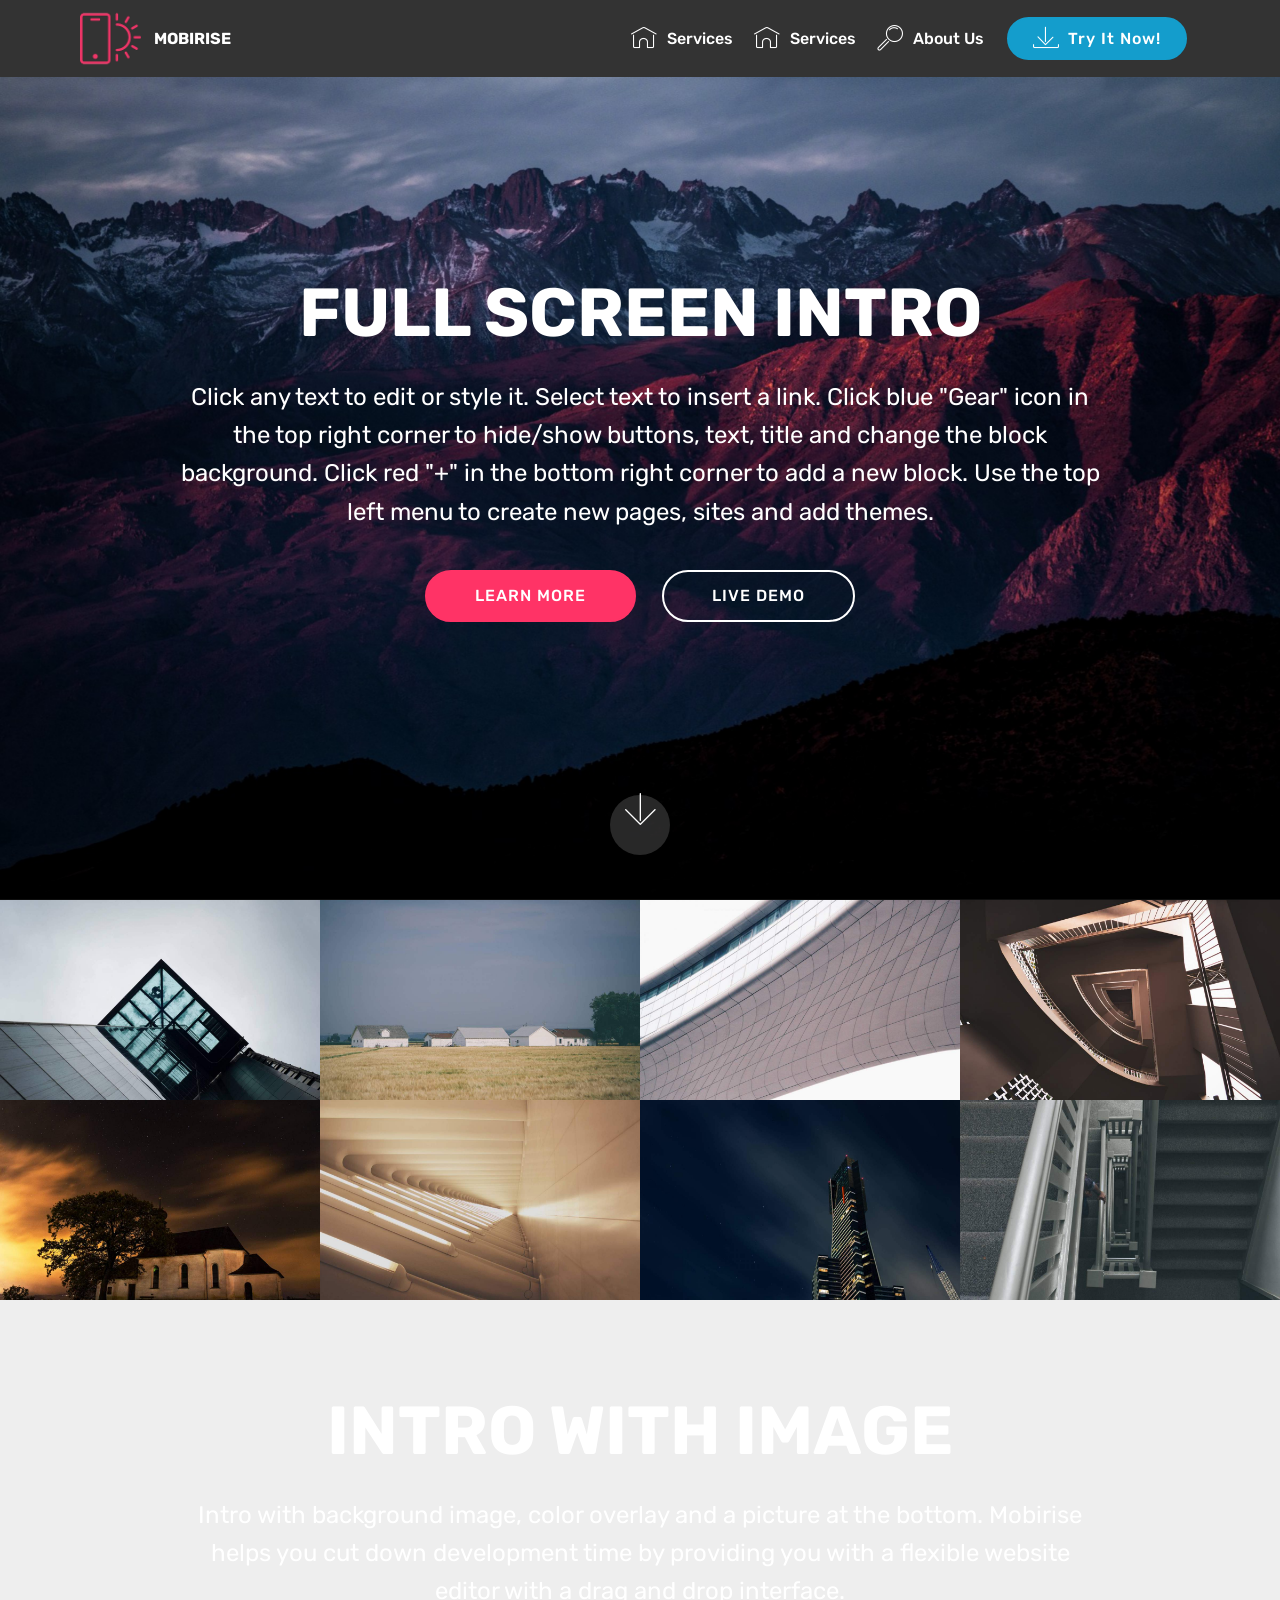
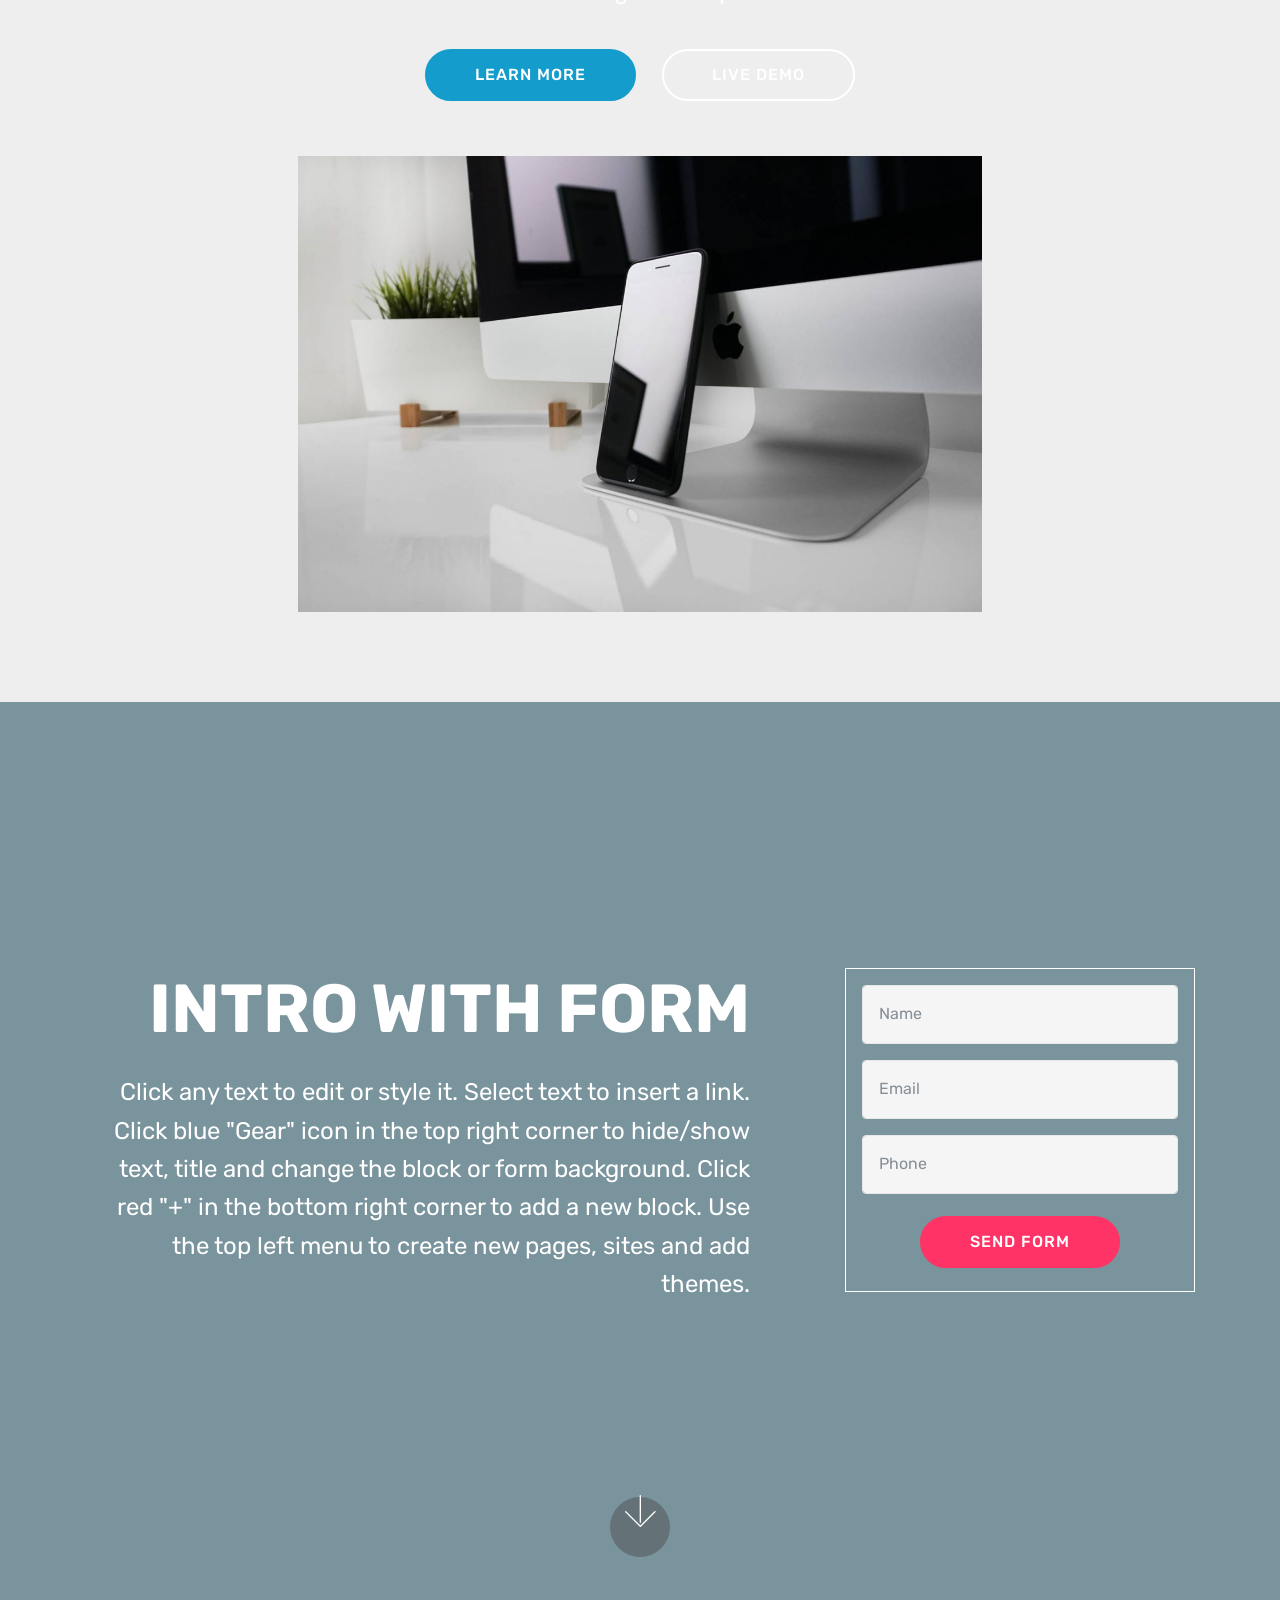
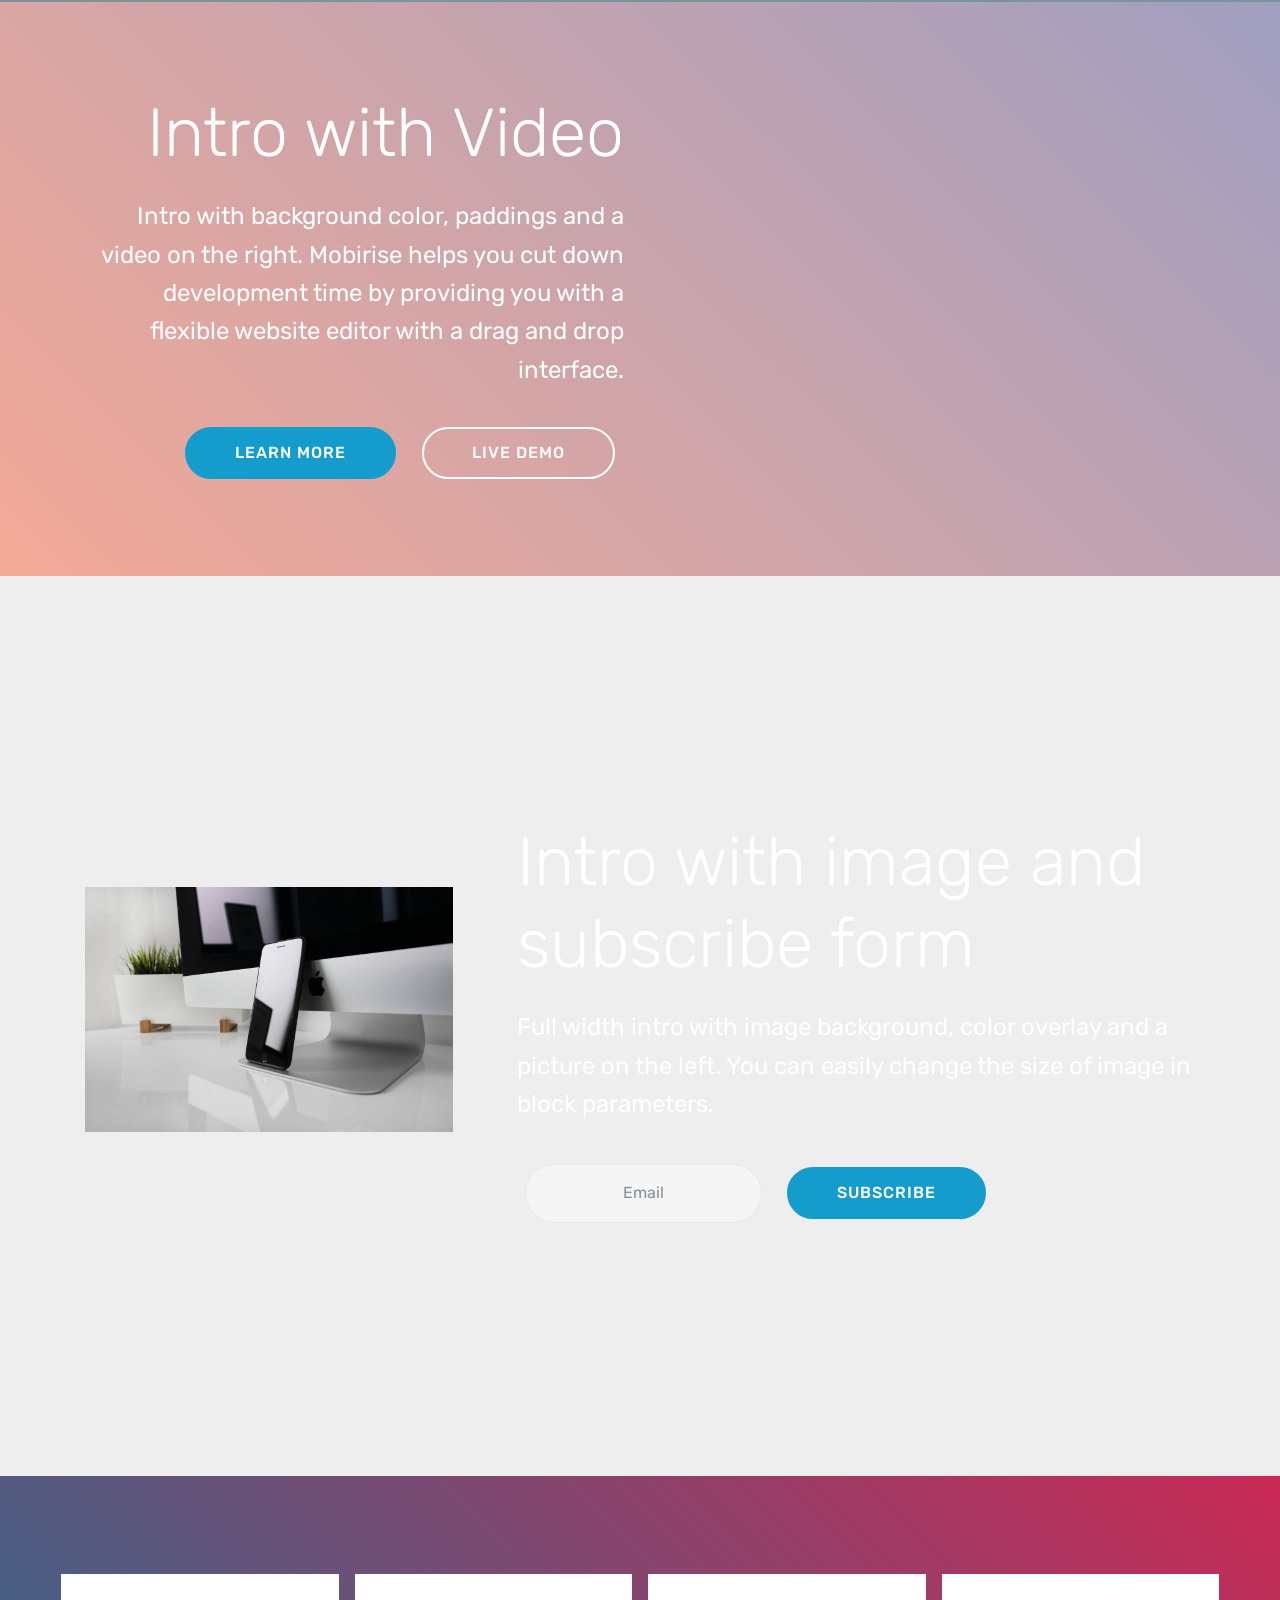
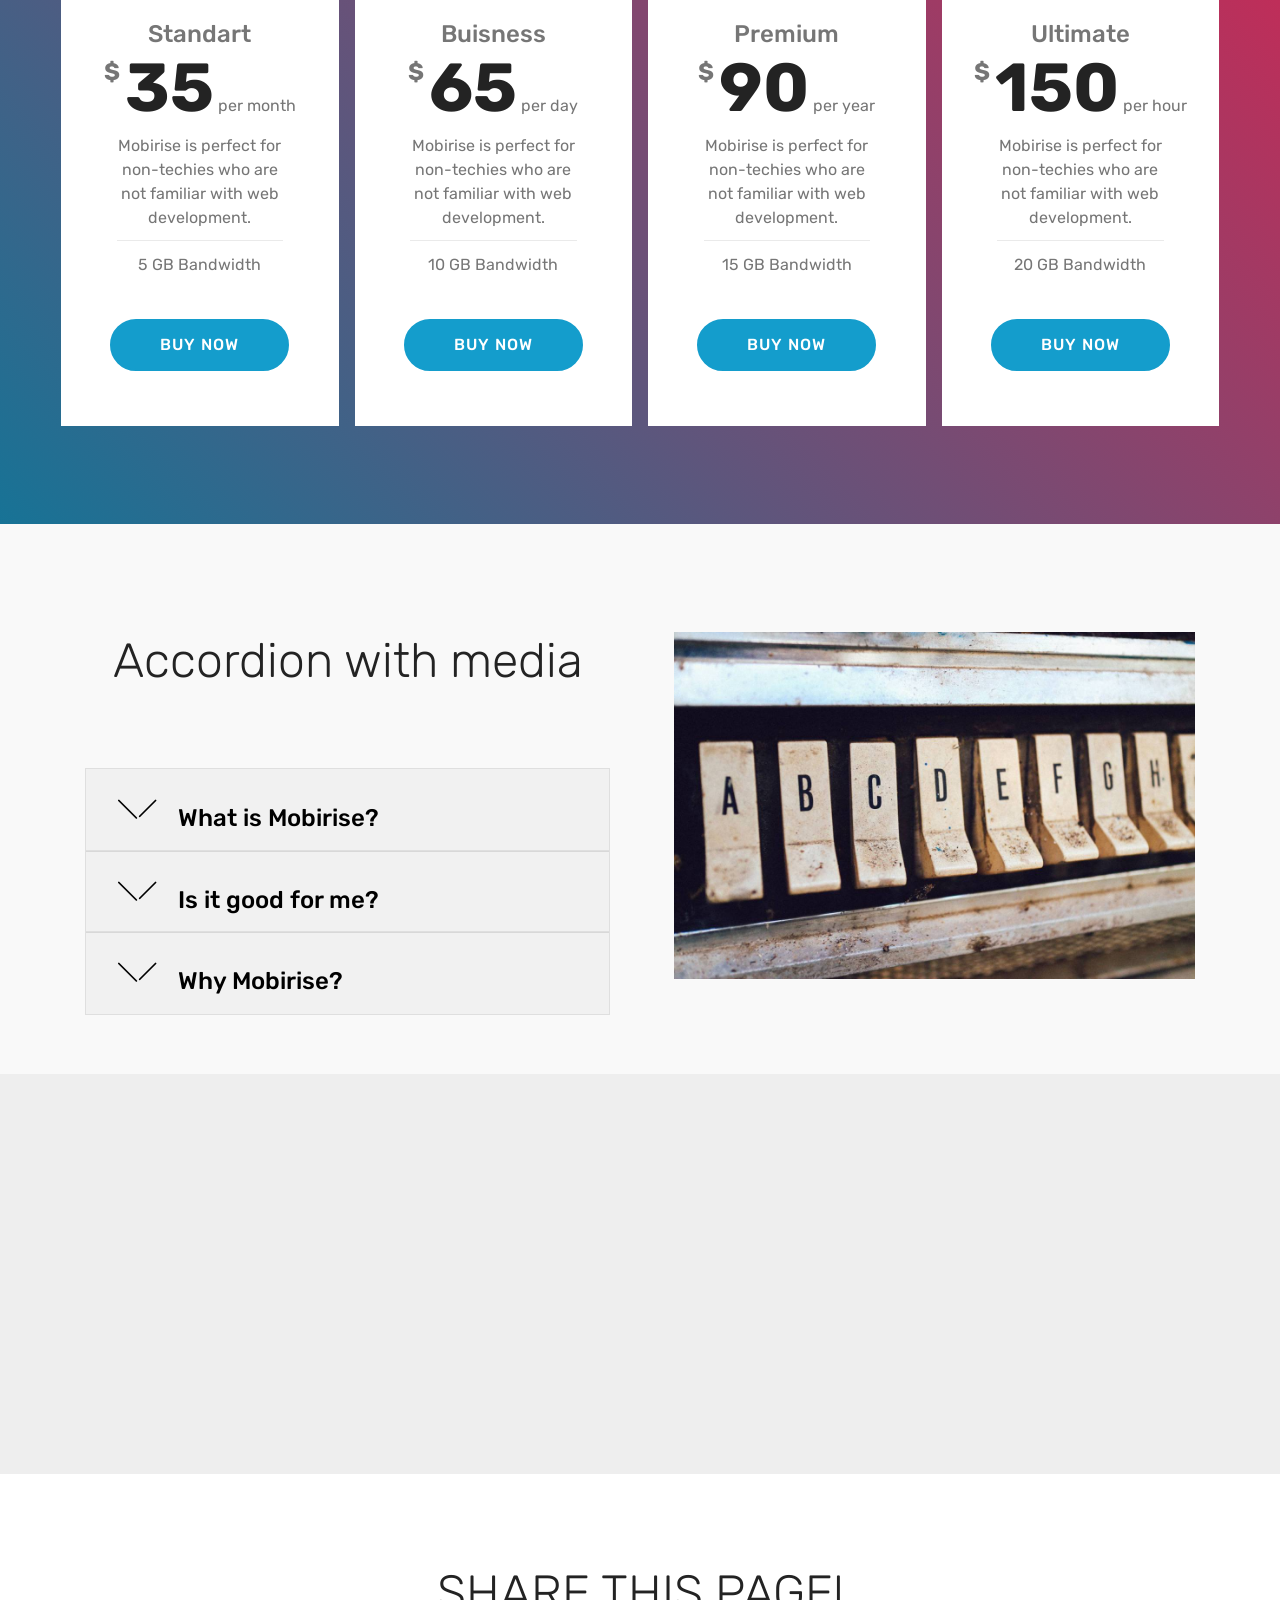
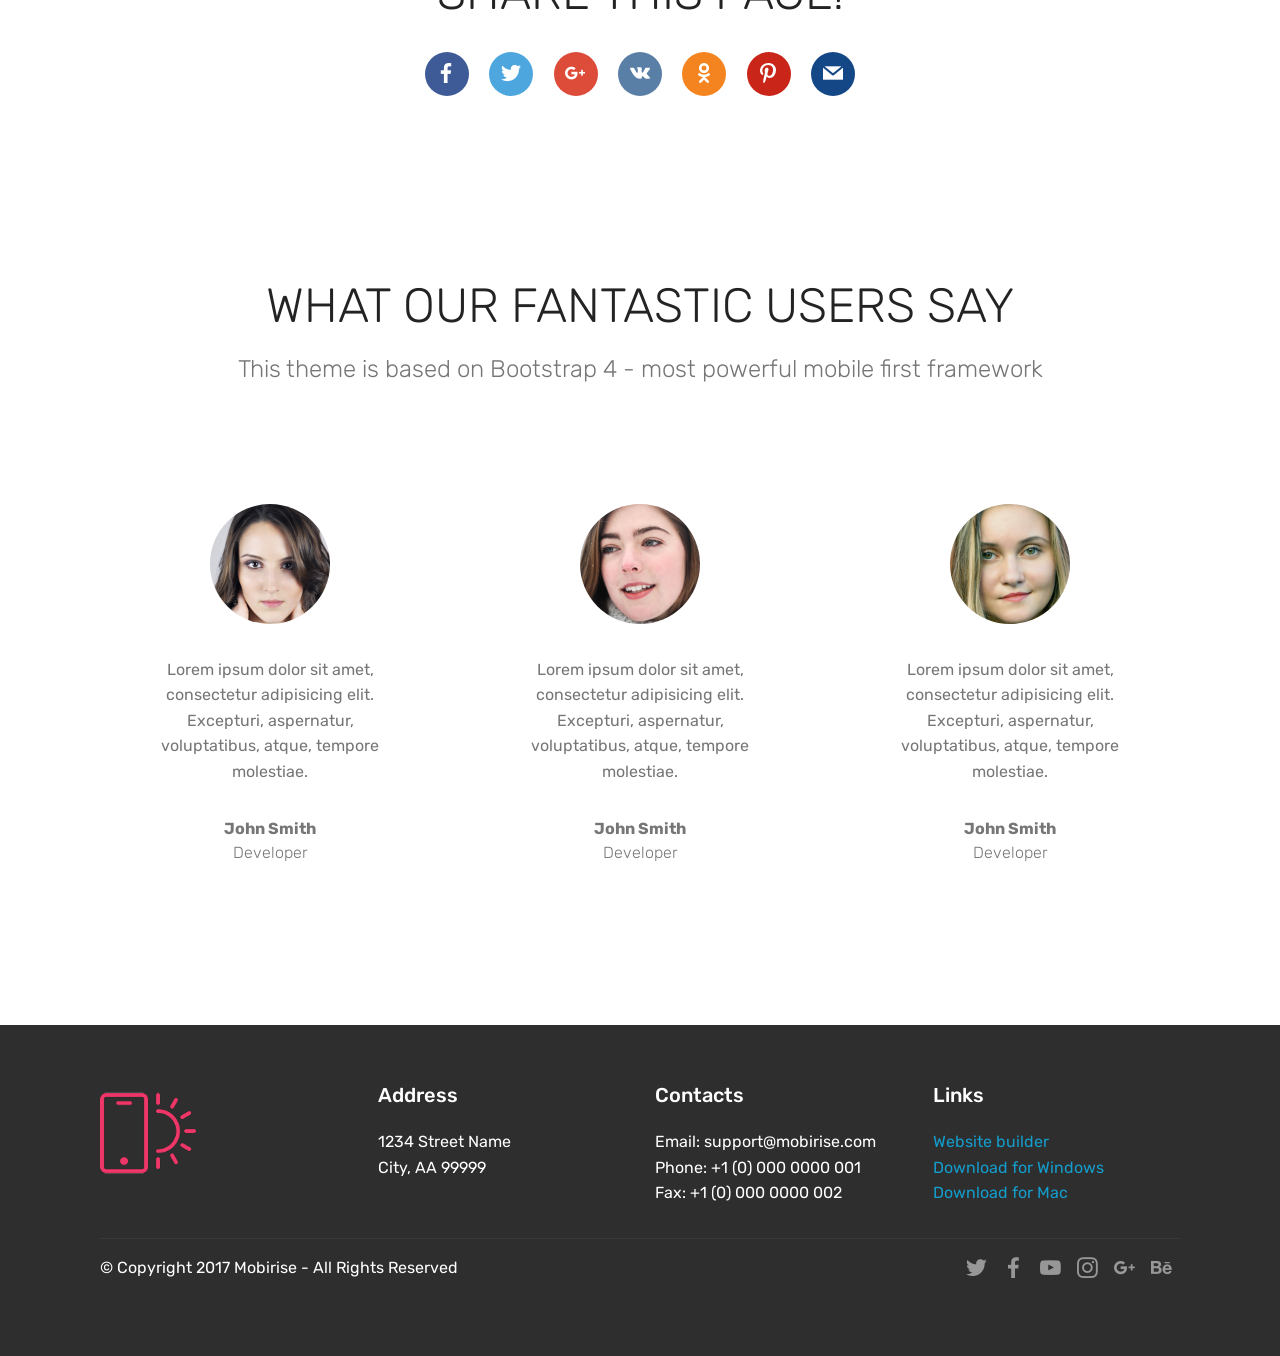
==== index.html @ fe807358 "first commit" ====
<!DOCTYPE html>
<html>
<head>
  <!-- Site made with Mobirise Website Builder v4.4.0, https://mobirise.com -->
  <meta charset="UTF-8">
  <meta http-equiv="X-UA-Compatible" content="IE=edge">
  <meta name="generator" content="Mobirise v4.4.0, mobirise.com">
  <meta name="viewport" content="width=device-width, initial-scale=1">
  <link rel="shortcut icon" href="assets/images/logo2.png" type="image/x-icon">
  <meta name="description" content="">
  <title>Home</title>
  <link rel="stylesheet" href="assets/web/assets/mobirise-icons/mobirise-icons.css">
  <link rel="stylesheet" href="assets/tether/tether.min.css">
  <link rel="stylesheet" href="assets/bootstrap/css/bootstrap.min.css">
  <link rel="stylesheet" href="assets/bootstrap/css/bootstrap-grid.min.css">
  <link rel="stylesheet" href="assets/bootstrap/css/bootstrap-reboot.min.css">
  <link rel="stylesheet" href="assets/dropdown/css/style.css">
  <link rel="stylesheet" href="assets/socicon/css/styles.css">
  <link rel="stylesheet" href="assets/theme/css/style.css">
  <link rel="stylesheet" href="assets/mobirise-gallery/style.css">
  <link rel="stylesheet" href="assets/mobirise/css/mbr-additional.css" type="text/css">
  
  
  
</head>
<body>
<section class="menu cid-qzJz0DBmTH" once="menu" id="menu1-e" data-rv-view="410">

    

    <nav class="navbar navbar-expand beta-menu navbar-dropdown align-items-center navbar-fixed-top navbar-toggleable-sm">
        <button class="navbar-toggler navbar-toggler-right" type="button" data-toggle="collapse" data-target="#navbarSupportedContent" aria-controls="navbarSupportedContent" aria-expanded="false" aria-label="Toggle navigation">
            <div class="hamburger">
                <span></span>
                <span></span>
                <span></span>
                <span></span>
            </div>
        </button>
        <div class="menu-logo">
            <div class="navbar-brand">
                <span class="navbar-logo">
                    <a href="https://mobirise.com">
                         <img src="assets/images/logo2.png" alt="Onestar" title="Onestar" media-simple="true" style="height: 3.8rem;">
                    </a>
                </span>
                <span class="navbar-caption-wrap">
                    <a class="navbar-caption text-white display-4" href="https://mobirise.com">
                        MOBIRISE
                    </a>
                </span>
            </div>
        </div>
        <div class="collapse navbar-collapse" id="navbarSupportedContent">
            <ul class="navbar-nav nav-dropdown" data-app-modern-menu="true"><li class="nav-item">
                    <a class="nav-link link text-white display-4" href="https://mobirise.com">
                        <span class="mbri-home mbr-iconfont mbr-iconfont-btn"></span>
                        Services
                    </a>
                </li><li class="nav-item"><a class="nav-link link text-white display-4" href="https://mobirise.com">
                        <span class="mbri-home mbr-iconfont mbr-iconfont-btn"></span>
                        Services
                    </a></li>
                <li class="nav-item">
                    <a class="nav-link link text-white display-4" href="https://mobirise.com">
                        <span class="mbri-search mbr-iconfont mbr-iconfont-btn"></span>
                        About Us
                    </a>
                </li></ul>
            <div class="navbar-buttons mbr-section-btn">
                <a class="btn btn-sm btn-primary display-4" href="https://mobirise.com">
                    <span class="mbri-save mbr-iconfont mbr-iconfont-btn "></span>
                    Try It Now!
                </a>
            </div>
        </div>
    </nav>
</section>

<section class="engine"><a href="https://mobirise.co/f">free bootstrap builder</a></section><section class="cid-qzJz0EacmC mbr-fullscreen mbr-parallax-background" id="header2-f" data-rv-view="412">

    

    

    <div class="container align-center">
        <div class="row justify-content-md-center">
            <div class="mbr-white col-md-10">
                <h1 class="mbr-section-title mbr-bold pb-3 mbr-fonts-style display-1">
                    FULL SCREEN INTRO
                </h1>
                
                <p class="mbr-text pb-3 mbr-fonts-style display-5">
                    Click any text to edit or style it. Select text to insert a link. Click blue "Gear" icon in the top right corner to hide/show buttons, text, title and change the block background. Click red "+" in the bottom right corner to add a new block. Use the top left menu to create new pages, sites and add themes.
                </p>
                <div class="mbr-section-btn"><a class="btn btn-md btn-secondary display-4" href="https://mobirise.com">LEARN MORE</a>
                    <a class="btn btn-md btn-white-outline display-4" href="https://mobirise.com">LIVE DEMO</a></div>
            </div>
        </div>
    </div>
    <div class="mbr-arrow hidden-sm-down" aria-hidden="true">
        <a href="#next">
            <i class="mbri-down mbr-iconfont"></i>
        </a>
    </div>
</section>

<section class="mbr-gallery mbr-slider-carousel cid-qzJErFAR3R" id="gallery3-r" data-rv-view="415">

    

    <div>
        <div><!-- Filter --><!-- Gallery --><div class="mbr-gallery-row"><div class="mbr-gallery-layout-default"><div><div><div class="mbr-gallery-item mbr-gallery-item--pNaN" data-video-url="false" data-tags="Awesome"><div href="#lb-gallery3-r" data-slide-to="0" data-toggle="modal"><img src="assets/images/gallery00.jpg" alt=""><span class="icon-focus"></span></div></div><div class="mbr-gallery-item mbr-gallery-item--pNaN" data-video-url="false" data-tags="Responsive"><div href="#lb-gallery3-r" data-slide-to="1" data-toggle="modal"><img src="assets/images/gallery01.jpg" alt=""><span class="icon-focus"></span></div></div><div class="mbr-gallery-item mbr-gallery-item--pNaN" data-video-url="false" data-tags="Creative"><div href="#lb-gallery3-r" data-slide-to="2" data-toggle="modal"><img src="assets/images/gallery02.jpg" alt=""><span class="icon-focus"></span></div></div><div class="mbr-gallery-item mbr-gallery-item--pNaN" data-video-url="false" data-tags="Animated"><div href="#lb-gallery3-r" data-slide-to="3" data-toggle="modal"><img src="assets/images/gallery03.jpg" alt=""><span class="icon-focus"></span></div></div><div class="mbr-gallery-item mbr-gallery-item--pNaN" data-video-url="false" data-tags="Awesome"><div href="#lb-gallery3-r" data-slide-to="4" data-toggle="modal"><img src="assets/images/gallery04.jpg" alt=""><span class="icon-focus"></span></div></div><div class="mbr-gallery-item mbr-gallery-item--pNaN" data-video-url="false" data-tags="Awesome"><div href="#lb-gallery3-r" data-slide-to="5" data-toggle="modal"><img src="assets/images/gallery05.jpg" alt=""><span class="icon-focus"></span></div></div><div class="mbr-gallery-item mbr-gallery-item--pNaN" data-video-url="false" data-tags="Responsive"><div href="#lb-gallery3-r" data-slide-to="6" data-toggle="modal"><img src="assets/images/gallery06.jpg" alt=""><span class="icon-focus"></span></div></div><div class="mbr-gallery-item mbr-gallery-item--pNaN" data-video-url="false" data-tags="Animated"><div href="#lb-gallery3-r" data-slide-to="7" data-toggle="modal"><img src="assets/images/gallery07.jpg" alt=""><span class="icon-focus"></span></div></div></div></div><div class="clearfix"></div></div></div><!-- Lightbox --><div data-app-prevent-settings="" class="mbr-slider modal fade carousel slide" tabindex="-1" data-keyboard="true" data-interval="false" id="lb-gallery3-r"><div class="modal-dialog"><div class="modal-content"><div class="modal-body"><div class="carousel-inner"><div class="carousel-item active"><img src="assets/images/gallery00.jpg" alt=""></div><div class="carousel-item"><img src="assets/images/gallery01.jpg" alt=""></div><div class="carousel-item"><img src="assets/images/gallery02.jpg" alt=""></div><div class="carousel-item"><img src="assets/images/gallery03.jpg" alt=""></div><div class="carousel-item"><img src="assets/images/gallery04.jpg" alt=""></div><div class="carousel-item"><img src="assets/images/gallery05.jpg" alt=""></div><div class="carousel-item"><img src="assets/images/gallery06.jpg" alt=""></div><div class="carousel-item"><img src="assets/images/gallery07.jpg" alt=""></div></div><a class="carousel-control carousel-control-prev" role="button" data-slide="prev" href="#lb-gallery3-r"><span class="mbri-left mbr-iconfont" aria-hidden="true"></span><span class="sr-only">Previous</span></a><a class="carousel-control carousel-control-next" role="button" data-slide="next" href="#lb-gallery3-r"><span class="mbri-right mbr-iconfont" aria-hidden="true"></span><span class="sr-only">Next</span></a><a class="close" href="#" role="button" data-dismiss="modal"><span class="sr-only">Close</span></a></div></div></div></div></div>
    </div>

</section>

<section class="header4 cid-qzJzeODWmo mbr-parallax-background" id="header4-i" data-rv-view="450">

    

    

    <div class="container">
        <div class="row justify-content-md-center">
            <div class="media-content col-md-10">
                <h1 class="mbr-section-title align-center mbr-white pb-3 mbr-bold mbr-fonts-style display-1">
                    INTRO WITH IMAGE
                </h1>
                
                <div class="mbr-text align-center mbr-white pb-3">
                    <p class="mbr-text mbr-fonts-style display-5">
                        Intro with background image, color overlay and a picture at the bottom. Mobirise helps you cut down development time by providing you with a flexible website editor with a drag and drop interface.
                    </p>
                </div>
                <div class="mbr-section-btn align-center">
                    <a class="btn btn-md btn-primary display-4" href="https://mobirise.com">LEARN MORE</a>
                    <a class="btn btn-md btn-white-outline display-4" href="https://mobirise.com">LIVE DEMO</a>
                </div>
            </div>
            <div class="mbr-figure pt-5">
                <img src="assets/images/01.jpg" alt="Mobirise" media-simple="true" style="width: 60%;">
            </div>
        </div>
    </div>
</section>

<section class="cid-qzJzgUI73W mbr-fullscreen mbr-parallax-background" id="header15-l" data-rv-view="453">

    

    <div class="mbr-overlay" style="opacity: 0.5; background-color: rgb(7, 59, 76);"></div>

    <div class="container align-right">
<div class="row">
    <div class="mbr-white col-lg-8 col-md-7 content-container">
        <h1 class="mbr-section-title mbr-bold pb-3 mbr-fonts-style display-1">
            INTRO WITH FORM
        </h1>
        <p class="mbr-text pb-3 mbr-fonts-style display-5">
            Click any text to edit or style it. Select text to insert a link. Click blue "Gear" icon in the top right corner to hide/show  text, title and change the block or form background. Click red "+" in the bottom right corner to add a new block. Use the top left menu to create new pages, sites and add themes.
        </p>
    </div>
    <div class="col-lg-4 col-md-5">
    <div class="form-container">
        <div class="media-container-column" data-form-type="formoid">
            
            <form class="mbr-form" action="https://mobirise.com/" method="post">
                <div data-for="name">
                    <div class="form-group">
                        <input type="text" class="form-control px-3" name="name" data-form-field="Name" placeholder="Name" required="" id="name-header15-l">
                    </div>
                </div>
                <div data-for="email">
                    <div class="form-group">
                        <input type="email" class="form-control px-3" name="email" data-form-field="Email" placeholder="Email" required="" id="email-header15-l">
                    </div>
                </div>
                <div data-for="phone">
                    <div class="form-group">
                        <input type="tel" class="form-control px-3" name="phone" data-form-field="Phone" placeholder="Phone" id="phone-header15-l">
                    </div>
                </div>
                
                <span class="input-group-btn">
                    <button href="" type="submit" class="btn btn-secondary btn-form display-4">SEND FORM</button>
                </span>
            </form>
        </div>
    </div>
    </div>
</div>
    </div>
    <div class="mbr-arrow hidden-sm-down" aria-hidden="true">
        <a href="#next">
            <i class="mbri-down mbr-iconfont"></i>
        </a>
    </div>
</section>

<section class="header7 cid-qzJzhrO173" id="header7-m" data-rv-view="456">

    

    

    <div class="container">
        <div class="media-container-row">

            <div class="media-content align-right">
                <h1 class="mbr-section-title mbr-white pb-3 mbr-fonts-style display-1">
                    Intro with Video
                </h1>
                <div class="mbr-section-text mbr-white pb-3">
                    <p class="mbr-text mbr-fonts-style display-5">
                        Intro with background color, paddings and a video on the right. Mobirise helps you cut down development time by providing you with a flexible website editor with a drag and drop interface.
                    </p>
                </div>
                <div class="mbr-section-btn">
                        <a class="btn btn-md btn-primary display-4" href="https://mobirise.com">LEARN MORE</a>
                        <a class="btn btn-md btn-white-outline display-4" href="https://mobirise.com">LIVE DEMO</a>
                </div>
            </div>

            <div class="mbr-figure" style="width: 100%;"><iframe class="mbr-embedded-video" src="https://www.youtube.com/embed/uNCr7NdOJgw?rel=0&amp;amp;showinfo=0&amp;autoplay=0&amp;loop=0" width="1280" height="720" frameborder="0" allowfullscreen></iframe></div>

        </div>
    </div>
</section>

<section class="header14 cid-qzJzhUIvPx mbr-fullscreen mbr-parallax-background" id="header14-n" data-rv-view="459">

    

    

    <div class="container">
        <div class="media-container-row">

            <div class="mbr-figure" style="width: 60%;">
                <img src="assets/images/01.jpg" alt="Mobirise" media-simple="true">
            </div>

            <div class="media-content">
                <h1 class="mbr-section-title pb-3 align-left mbr-white mbr-fonts-style display-1">
                    Intro with image and subscribe form
                </h1>
                
                <div class="mbr-section-text  pb-3 ">
                    <p class="mbr-text align-left mbr-white mbr-fonts-style display-5">
                        Full width intro with image background, color overlay and a picture on the left. You can easily change the size of image in block parameters.
                    </p>
                </div>

                <div class="media-container-column" data-form-type="formoid">
                    
                    <form class="form-inline" action="https://mobirise.com/" method="post">
                        
                        <div class="form-group">
                            <input type="email" class="form-control input-sm input-inverse" name="email" required="" data-form-field="Email" placeholder="Email" id="email-header14-n">
                        </div>
                        <div class="buttons-wrap">
                            <button href="" class="btn btn-primary display-4" type="submit" role="button">SUBSCRIBE</button>
                        </div>
                    </form>
                </div>
            </div>
        </div>
    </div>
</section>

<section class="cid-qzJF6u0Q9M" id="pricing-tables1-y" data-rv-view="462">

    

    
    <div class="container">
        <div class="media-container-row">

            <div class="plan col-12 mx-2 my-2 justify-content-center col-lg-3">
                <div class="plan-header text-center pt-5">
                    <h3 class="plan-title mbr-fonts-style display-5">
                        Standart
                    </h3>
                    <div class="plan-price">
                        <span class="price-value mbr-fonts-style display-5">
                            $
                        </span>
                        <span class="price-figure mbr-fonts-style display-1">
                              35</span>
                        <small class="price-term mbr-fonts-style display-7">
                            per month
                        </small>
                    </div>
                </div>
                <div class="plan-body">
                    <div class="plan-list align-center">
                        <ul class="list-group list-group-flush mbr-fonts-style display-7">
                            <li class="list-group-item">
                                Mobirise is perfect for non-techies who are not familiar with web development.
                            </li>
                            <li class="list-group-item">
                                5 GB Bandwidth
                            </li>
                        </ul>
                    </div>
                    <div class="mbr-section-btn text-center py-4 pb-5">
                        <a href="https://mobirise.com" class="btn btn-primary display-4">BUY NOW</a>
                    </div>
                </div>
            </div>

            <div class="plan col-12 mx-2 my-2 justify-content-center col-lg-3">
                <div class="plan-header text-center pt-5">
                    <h3 class="plan-title mbr-fonts-style display-5">
                        Buisness
                    </h3>
                    <div class="plan-price">
                        <span class="price-value mbr-fonts-style display-5">
                            $
                        </span>
                        <span class="price-figure mbr-fonts-style display-1">
                            65</span>
                        <small class="price-term mbr-fonts-style display-7">
                            per day
                        </small>
                    </div>
                </div>
                <div class="plan-body">
                    <div class="plan-list align-center">
                        <ul class="list-group list-group-flush mbr-fonts-style display-7">
                            <li class="list-group-item">
                                Mobirise is perfect for non-techies who are not familiar with web development.
                            </li>
                            <li class="list-group-item">
                                10 GB Bandwidth
                            </li>
                        </ul>
                    </div>
                    <div class="mbr-section-btn text-center py-4 pb-5">
                        <a href="https://mobirise.com" class="btn btn-primary display-4">BUY NOW</a>
                    </div>
                </div>
            </div>

            <div class="plan col-12 mx-2 my-2 justify-content-center col-lg-3">
                <div class="plan-header text-center pt-5">
                    <h3 class="plan-title mbr-fonts-style display-5">
                        Premium
                    </h3>
                    <div class="plan-price">
                        <span class="price-value mbr-fonts-style display-5">
                            $
                        </span>
                        <span class="price-figure mbr-fonts-style display-1">
                            90</span>
                        <small class="price-term mbr-fonts-style display-7">
                            per year
                        </small>
                    </div>
                </div>
                <div class="plan-body">
                    <div class="plan-list align-center">
                        <ul class="list-group list-group-flush mbr-fonts-style display-7">
                            <li class="list-group-item">
                                Mobirise is perfect for non-techies who are not familiar with web development.
                            </li>
                            <li class="list-group-item">
                                15 GB Bandwidth
                            </li>
                        </ul>
                    </div>
                    <div class="mbr-section-btn text-center py-4 pb-5">
                        <a href="https://mobirise.com" class="btn btn-primary display-4">BUY NOW</a>
                    </div>
                </div>
            </div>

            <div class="plan col-12 mx-2 my-2 justify-content-center col-lg-3">
                <div class="plan-header text-center pt-5">
                    <h3 class="plan-title mbr-fonts-style display-5">
                        Ultimate
                    </h3>
                    <div class="plan-price">
                        <span class="price-value mbr-fonts-style display-5">
                            $
                        </span>
                        <span class="price-figure mbr-fonts-style display-1">
                            150</span>
                        <small class="price-term mbr-fonts-style display-7">
                            per hour
                        </small>
                    </div>
                </div>
                <div class="plan-body">
                    <div class="plan-list align-center">
                        <ul class="list-group list-group-flush mbr-fonts-style display-7">
                            <li class="list-group-item">
                                Mobirise is perfect for non-techies who are not familiar with web development.
                            </li>
                            <li class="list-group-item">
                                20 GB Bandwidth
                            </li>
                        </ul>
                    </div>
                    <div class="mbr-section-btn text-center py-4 pb-5">
                        <a href="https://mobirise.com" class="btn btn-primary display-4">BUY NOW</a>
                    </div>
                </div>
            </div>
        </div>
    </div>
</section>

<section class="accordion2 cid-qzJF4qJYIY" id="accordion2-x" data-rv-view="465">

    


    
    <div class="container">
        <div class="media-container-row pt-5">
            <div class="accordion-content">
                <h2 class="mbr-section-title align-center pb-3 mbr-fonts-style display-2">
                        Accordion with media
                </h2>
                
                <div id="bootstrap-accordion_13" class="panel-group accordionStyles accordion pt-5 mt-3" role="tablist" aria-multiselectable="true">
                        <div class="card">
                            <div class="card-header" role="tab" id="headingOne">
                                <a role="button" class="collapsed panel-title text-black" data-toggle="collapse" data-parent="#bootstrap-accordion_13" data-core="" href="#collapse1_13" aria-expanded="false" aria-controls="collapse1">
                                    <h4 class="mbr-fonts-style display-5">
                                        <span class="sign mbr-iconfont mbri-arrow-down inactive"></span> What is Mobirise?
                                    </h4>
                                </a>
                            </div>
                            <div id="collapse1_13" class="panel-collapse noScroll collapse" role="tabpanel" aria-labelledby="headingOne">
                                <div class="panel-body p-4">
                                    <p class="mbr-fonts-style panel-text display-7">
                                       Mobirise is an offline app for Window and Mac to easily create small/medium websites, landing pages, online resumes and portfolios, promo sites for apps, events, services and products.</p>
                                </div>
                            </div>
                        </div>
                
                        <div class="card">
                            <div class="card-header" role="tab" id="headingTwo">
                                <a role="button" class="collapsed panel-title text-black" data-toggle="collapse" data-parent="#bootstrap-accordion_13" data-core="" href="#collapse2_13" aria-expanded="false" aria-controls="collapse2">
                                    <h4 class="mbr-fonts-style mbr-fonts-style display-5">
                                        <span class="sign mbr-iconfont mbri-arrow-down inactive"></span> Is it good for me?
                                    </h4>
                                </a>
                                
                            </div>
                            <div id="collapse2_13" class="panel-collapse noScroll collapse" role="tabpanel" aria-labelledby="headingTwo">
                                <div class="panel-body p-4">
                                    <p class="mbr-fonts-style panel-text display-7">
                                       Mobirise is perfect for non-techies who are not familiar with the intricacies of web development and for designers who prefer to work as visually as possible, without fighting with code. Also great for pro-coders for fast prototyping and small customers' projects.</p>
                                </div>
                            </div>
                        </div>
                
                        <div class="card">
                            <div class="card-header" role="tab" id="headingThree">
                                <a role="button" class="collapsed panel-title text-black" data-toggle="collapse" data-parent="#bootstrap-accordion_13" data-core="" href="#collapse3_13" aria-expanded="false" aria-controls="collapse3">
                                    <h4 class="mbr-fonts-style display-5">
                                        <span class="sign mbr-iconfont mbri-arrow-down inactive"></span> Why Mobirise?
                                    </h4>
                                </a>
                            </div>
                            <div id="collapse3_13" class="panel-collapse noScroll collapse" role="tabpanel" aria-labelledby="headingThree">
                                <div class="panel-body p-4">
                                    <p class="mbr-fonts-style panel-text display-7">
                                       Key differences from traditional builders:<br>* Minimalistic, extremely <strong>easy-to-use</strong> interface<br>* <strong>Mobile</strong>-friendliness, latest website blocks and techniques "out-the-box"<br>* <strong>Free</strong> for commercial and non-profit use</p>
                                </div>
                            </div>
                        </div>
                
                        
                
                        
                
                        
                </div>
            </div>
            <div class="mbr-figure" style="width: 105%;">
                    <img src="assets/images/02.jpg" alt="Mobirise" media-simple="true">
            </div>
        </div>
    </div>
</section>

<section class="map1 cid-qzJF0MxeSJ" id="map1-w" data-rv-view="468">

     

    <div class="google-map"><iframe frameborder="0" style="border:0" src="https://www.google.com/maps/embed/v1/place?key=AIzaSyA0Dx_boXQiwvdz8sJHoYeZNVTdoWONYkU&amp;q=place_id:ChIJn6wOs6lZwokRLKy1iqRcoKw" allowfullscreen=""></iframe></div>
</section>

<section class="cid-qzJEZYFR9I" id="social-buttons3-v" data-rv-view="470">
    
    

    

    <div class="container">
        <div class="media-container-row">
            <div class="col-md-8 align-center">
                <h2 class="pb-3 mbr-section-title mbr-fonts-style display-2">
                    SHARE THIS PAGE!
                </h2>
                <div>
                    <div class="mbr-social-likes">
                        <span class="btn btn-social socicon-bg-facebook facebook mx-2" title="Share link on Facebook">
                            <i class="socicon socicon-facebook"></i>
                        </span>
                        <span class="btn btn-social twitter socicon-bg-twitter mx-2" title="Share link on Twitter">
                            <i class="socicon socicon-twitter"></i>
                        </span>
                        <span class="btn btn-social plusone socicon-bg-googleplus mx-2" title="Share link on Google+">
                            <i class="socicon socicon-googleplus"></i>
                        </span>
                        <span class="btn btn-social vkontakte socicon-bg-vkontakte mx-2" title="Share link on VKontakte">
                            <i class="socicon socicon-vkontakte"></i>
                        </span>
                        <span class="btn btn-social odnoklassniki socicon-bg-odnoklassniki mx-2" title="Share link on Odnoklassniki">
                            <i class="socicon socicon-odnoklassniki"></i>
                        </span>
                        <span class="btn btn-social pinterest socicon-bg-pinterest mx-2" title="Share link on Pinterest">
                            <i class="socicon socicon-pinterest"></i>
                        </span>
                        <span class="btn btn-social mailru socicon-bg-mail mx-2" title="Share link on Mailru">
                            <i class="socicon socicon-mail"></i>
                        </span>
                    </div>
                </div>
            </div>
        </div>
    </div>
</section>

<section class="testimonials1 cid-qzJEYSRlRw" id="testimonials1-u" data-rv-view="473">

    

    
    <div class="container">
        <div class="media-container-row">
            <div class="title col-12 align-center">
                <h2 class="pb-3 mbr-fonts-style display-2">
                    WHAT OUR FANTASTIC USERS SAY
                </h2>
                <h3 class="mbr-section-subtitle mbr-light pb-3 mbr-fonts-style display-5">
                    This theme is based on Bootstrap 4 - most powerful mobile first framework
                </h3>
            </div>
        </div>
    </div>

    <div class="container pt-3 mt-2">
        <div class="media-container-row">
            <div class="mbr-testimonial p-3 align-center col-12 col-md-6 col-lg-4">
                <div class="panel-item p-3">
                    <div class="card-block">
                        <div class="testimonial-photo">
                            <img src="assets/images/face1.jpg" media-simple="true">
                        </div>
                        <p class="mbr-text mbr-fonts-style display-7">
                           Lorem ipsum dolor sit amet, consectetur adipisicing elit. Excepturi, aspernatur, voluptatibus, atque, tempore molestiae.
                        </p>
                    </div>
                    <div class="card-footer">
                        <div class="mbr-author-name mbr-bold mbr-fonts-style display-7">
                             John Smith
                        </div>
                        <small class="mbr-author-desc mbr-italic mbr-light mbr-fonts-style display-7">
                               Developer
                        </small>
                    </div>
                </div>
            </div>

            <div class="mbr-testimonial p-3 align-center col-12 col-md-6 col-lg-4">
                <div class="panel-item p-3">
                    <div class="card-block">
                        <div class="testimonial-photo">
                            <img src="assets/images/face2.jpg" media-simple="true">
                        </div>
                        <p class="mbr-text mbr-fonts-style display-7">
                           Lorem ipsum dolor sit amet, consectetur adipisicing elit. Excepturi, aspernatur, voluptatibus, atque, tempore molestiae.
                        </p>
                    </div>
                    <div class="card-footer">
                        <div class="mbr-author-name mbr-bold mbr-fonts-style display-7">
                             John Smith
                        </div>
                        <small class="mbr-author-desc mbr-italic mbr-light mbr-fonts-style display-7">
                               Developer
                        </small>
                    </div>
                </div>
            </div>

            <div class="mbr-testimonial p-3 align-center col-12 col-md-6 col-lg-4">
                <div class="panel-item p-3">
                    <div class="card-block">
                        <div class="testimonial-photo">
                            <img src="assets/images/face3.jpg" media-simple="true">
                        </div>
                        <p class="mbr-text mbr-fonts-style display-7">
                           Lorem ipsum dolor sit amet, consectetur adipisicing elit. Excepturi, aspernatur, voluptatibus, atque, tempore molestiae.
                        </p>
                    </div>
                    <div class="card-footer">
                        <div class="mbr-author-name mbr-bold mbr-fonts-style display-7">
                             John Smith
                        </div>
                        <small class="mbr-author-desc mbr-italic mbr-light mbr-fonts-style display-7">
                               Developer
                        </small>
                    </div>
                </div>
            </div>

            

            

            
        </div>
    </div>   
</section>

<section class="cid-qzJz0Ezisz" id="footer1-g" data-rv-view="476">

    

    

    <div class="container">
        <div class="media-container-row content text-white">
            <div class="col-12 col-md-3">
                <div class="media-wrap">
                    <a href="https://mobirise.com/">
                        <img src="assets/images/logo21.png" alt="Mobirise" media-simple="true">
                    </a>
                </div>
            </div>
            <div class="col-12 col-md-3 mbr-fonts-style display-7">
                <h5 class="pb-3">
                    Address
                </h5>
                <p class="mbr-text">
                    1234 Street Name
                    <br>City, AA 99999
                </p>
            </div>
            <div class="col-12 col-md-3 mbr-fonts-style display-7">
                <h5 class="pb-3">
                    Contacts
                </h5>
                <p class="mbr-text">
                    Email: support@mobirise.com
                    <br>Phone: +1 (0) 000 0000 001
                    <br>Fax: +1 (0) 000 0000 002
                </p>
            </div>
            <div class="col-12 col-md-3 mbr-fonts-style display-7">
                <h5 class="pb-3">
                    Links
                </h5>
                <p class="mbr-text">
                    <a class="text-primary" href="https://mobirise.com/">Website builder</a>
                    <br><a class="text-primary" href="https://mobirise.com/mobirise-free-win.zip">Download for Windows</a>
                    <br><a class="text-primary" href="https://mobirise.com/mobirise-free-mac.zip">Download for Mac</a>
                </p>
            </div>
        </div>
        <div class="footer-lower">
            <div class="media-container-row">
                <div class="col-sm-12">
                    <hr>
                </div>
            </div>
            <div class="media-container-row mbr-white">
                <div class="col-sm-6 copyright">
                    <p class="mbr-text mbr-fonts-style display-7">
                        © Copyright 2017 Mobirise - All Rights Reserved
                    </p>
                </div>
                <div class="col-md-6">
                    <div class="social-list align-right">
                        <div class="soc-item">
                            <a href="https://twitter.com/mobirise" target="_blank">
                                <span class="socicon-twitter socicon mbr-iconfont mbr-iconfont-social" media-simple="true"></span>
                            </a>
                        </div>
                        <div class="soc-item">
                            <a href="https://www.facebook.com/pages/Mobirise/1616226671953247" target="_blank">
                                <span class="socicon-facebook socicon mbr-iconfont mbr-iconfont-social" media-simple="true"></span>
                            </a>
                        </div>
                        <div class="soc-item">
                            <a href="https://www.youtube.com/c/mobirise" target="_blank">
                                <span class="socicon-youtube socicon mbr-iconfont mbr-iconfont-social" media-simple="true"></span>
                            </a>
                        </div>
                        <div class="soc-item">
                            <a href="https://instagram.com/mobirise" target="_blank">
                                <span class="socicon-instagram socicon mbr-iconfont mbr-iconfont-social" media-simple="true"></span>
                            </a>
                        </div>
                        <div class="soc-item">
                            <a href="https://plus.google.com/u/0/+Mobirise" target="_blank">
                                <span class="socicon-googleplus socicon mbr-iconfont mbr-iconfont-social" media-simple="true"></span>
                            </a>
                        </div>
                        <div class="soc-item">
                            <a href="https://www.behance.net/Mobirise" target="_blank">
                                <span class="socicon-behance socicon mbr-iconfont mbr-iconfont-social" media-simple="true"></span>
                            </a>
                        </div>
                    </div>
                </div>
            </div>
        </div>
    </div>
</section>


  <script src="assets/web/assets/jquery/jquery.min.js"></script>
  <script src="assets/popper/popper.min.js"></script>
  <script src="assets/tether/tether.min.js"></script>
  <script src="assets/bootstrap/js/bootstrap.min.js"></script>
  <script src="assets/smooth-scroll/smooth-scroll.js"></script>
  <script src="assets/dropdown/js/script.min.js"></script>
  <script src="assets/touch-swipe/jquery.touch-swipe.min.js"></script>
  <script src="assets/jarallax/jarallax.min.js"></script>
  <script src="assets/bootstrap-carousel-swipe/bootstrap-carousel-swipe.js"></script>
  <script src="assets/social-likes/social-likes.js"></script>
  <script src="assets/jquery-mb-vimeo_player/jquery.mb.vimeo_player.js"></script>
  <script src="assets/masonry/masonry.pkgd.min.js"></script>
  <script src="assets/imagesloaded/imagesloaded.pkgd.min.js"></script>
  <script src="assets/theme/js/script.js"></script>
  <script src="assets/mobirise-slider-video/script.js"></script>
  <script src="assets/mobirise-gallery/player.min.js"></script>
  <script src="assets/mobirise-gallery/script.js"></script>
  
  
</body>
</html>
---- assets/web/assets/mobirise-icons/mobirise-icons.css ----
@font-face {
  font-family: 'MobiriseIcons';
  src:  url('mobirise-icons.eot?spat4u');
  src:  url('mobirise-icons.eot?spat4u#iefix') format('embedded-opentype'),
    url('mobirise-icons.ttf?spat4u') format('truetype'),
    url('mobirise-icons.woff?spat4u') format('woff'),
    url('mobirise-icons.svg?spat4u#MobiriseIcons') format('svg');
  font-weight: normal;
  font-style: normal;
}

[class^="mbri-"], [class*=" mbri-"] {
  /* use !important to prevent issues with browser extensions that change fonts */
  font-family: MobiriseIcons !important;
  speak: none;
  font-style: normal;
  font-weight: normal;
  font-variant: normal;
  text-transform: none;
  line-height: 1;

  /* Better Font Rendering =========== */
  -webkit-font-smoothing: antialiased;
  -moz-osx-font-smoothing: grayscale;
}

.mbri-add-submenu:before {
  content: "\e900";
}
.mbri-alert:before {
  content: "\e901";
}
.mbri-align-center:before {
  content: "\e902";
}
.mbri-align-justify:before {
  content: "\e903";
}
.mbri-align-left:before {
  content: "\e904";
}
.mbri-align-right:before {
  content: "\e905";
}
.mbri-android:before {
  content: "\e906";
}
.mbri-apple:before {
  content: "\e907";
}
.mbri-arrow-down:before {
  content: "\e908";
}
.mbri-arrow-next:before {
  content: "\e909";
}
.mbri-arrow-prev:before {
  content: "\e90a";
}
.mbri-arrow-up:before {
  content: "\e90b";
}
.mbri-bold:before {
  content: "\e90c";
}
.mbri-bookmark:before {
  content: "\e90d";
}
.mbri-bootstrap:before {
  content: "\e90e";
}
.mbri-briefcase:before {
  content: "\e90f";
}
.mbri-browse:before {
  content: "\e910";
}
.mbri-bulleted-list:before {
  content: "\e911";
}
.mbri-calendar:before {
  content: "\e912";
}
.mbri-camera:before {
  content: "\e913";
}
.mbri-cart-add:before {
  content: "\e914";
}
.mbri-cart-full:before {
  content: "\e915";
}
.mbri-cash:before {
  content: "\e916";
}
.mbri-change-style:before {
  content: "\e917";
}
.mbri-chat:before {
  content: "\e918";
}
.mbri-clock:before {
  content: "\e919";
}
.mbri-close:before {
  content: "\e91a";
}
.mbri-cloud:before {
  content: "\e91b";
}
.mbri-code:before {
  content: "\e91c";
}
.mbri-contact-form:before {
  content: "\e91d";
}
.mbri-credit-card:before {
  content: "\e91e";
}
.mbri-cursor-click:before {
  content: "\e91f";
}
.mbri-cust-feedback:before {
  content: "\e920";
}
.mbri-database:before {
  content: "\e921";
}
.mbri-delivery:before {
  content: "\e922";
}
.mbri-desktop:before {
  content: "\e923";
}
.mbri-devices:before {
  content: "\e924";
}
.mbri-down:before {
  content: "\e925";
}
.mbri-download:before {
  content: "\e989";
}
.mbri-drag-n-drop:before {
  content: "\e927";
}
.mbri-drag-n-drop2:before {
  content: "\e928";
}
.mbri-edit:before {
  content: "\e929";
}
.mbri-edit2:before {
  content: "\e92a";
}
.mbri-error:before {
  content: "\e92b";
}
.mbri-extension:before {
  content: "\e92c";
}
.mbri-features:before {
  content: "\e92d";
}
.mbri-file:before {
  content: "\e92e";
}
.mbri-flag:before {
  content: "\e92f";
}
.mbri-folder:before {
  content: "\e930";
}
.mbri-gift:before {
  content: "\e931";
}
.mbri-github:before {
  content: "\e932";
}
.mbri-globe:before {
  content: "\e933";
}
.mbri-globe-2:before {
  content: "\e934";
}
.mbri-growing-chart:before {
  content: "\e935";
}
.mbri-hearth:before {
  content: "\e936";
}
.mbri-help:before {
  content: "\e937";
}
.mbri-home:before {
  content: "\e938";
}
.mbri-hot-cup:before {
  content: "\e939";
}
.mbri-idea:before {
  content: "\e93a";
}
.mbri-image-gallery:before {
  content: "\e93b";
}
.mbri-image-slider:before {
  content: "\e93c";
}
.mbri-info:before {
  content: "\e93d";
}
.mbri-italic:before {
  content: "\e93e";
}
.mbri-key:before {
  content: "\e93f";
}
.mbri-laptop:before {
  content: "\e940";
}
.mbri-layers:before {
  content: "\e941";
}
.mbri-left-right:before {
  content: "\e942";
}
.mbri-left:before {
  content: "\e943";
}
.mbri-letter:before {
  content: "\e944";
}
.mbri-like:before {
  content: "\e945";
}
.mbri-link:before {
  content: "\e946";
}
.mbri-lock:before {
  content: "\e947";
}
.mbri-login:before {
  content: "\e948";
}
.mbri-logout:before {
  content: "\e949";
}
.mbri-magic-stick:before {
  content: "\e94a";
}
.mbri-map-pin:before {
  content: "\e94b";
}
.mbri-menu:before {
  content: "\e94c";
}
.mbri-mobile:before {
  content: "\e94d";
}
.mbri-mobile2:before {
  content: "\e94e";
}
.mbri-mobirise:before {
  content: "\e94f";
}
.mbri-more-horizontal:before {
  content: "\e950";
}
.mbri-more-vertical:before {
  content: "\e951";
}
.mbri-music:before {
  content: "\e952";
}
.mbri-new-file:before {
  content: "\e953";
}
.mbri-numbered-list:before {
  content: "\e954";
}
.mbri-opened-folder:before {
  content: "\e955";
}
.mbri-pages:before {
  content: "\e956";
}
.mbri-paper-plane:before {
  content: "\e957";
}
.mbri-paperclip:before {
  content: "\e958";
}
.mbri-photo:before {
  content: "\e959";
}
.mbri-photos:before {
  content: "\e95a";
}
.mbri-pin:before {
  content: "\e95b";
}
.mbri-play:before {
  content: "\e95c";
}
.mbri-plus:before {
  content: "\e95d";
}
.mbri-preview:before {
  content: "\e95e";
}
.mbri-print:before {
  content: "\e95f";
}
.mbri-protect:before {
  content: "\e960";
}
.mbri-question:before {
  content: "\e961";
}
.mbri-quote-left:before {
  content: "\e962";
}
.mbri-quote-right:before {
  content: "\e963";
}
.mbri-refresh:before {
  content: "\e964";
}
.mbri-responsive:before {
  content: "\e965";
}
.mbri-right:before {
  content: "\e966";
}
.mbri-rocket:before {
  content: "\e967";
}
.mbri-sad-face:before {
  content: "\e968";
}
.mbri-sale:before {
  content: "\e969";
}
.mbri-save:before {
  content: "\e96a";
}
.mbri-search:before {
  content: "\e96b";
}
.mbri-setting:before {
  content: "\e96c";
}
.mbri-setting2:before {
  content: "\e96d";
}
.mbri-setting3:before {
  content: "\e96e";
}
.mbri-share:before {
  content: "\e96f";
}
.mbri-shopping-bag:before {
  content: "\e970";
}
.mbri-shopping-basket:before {
  content: "\e971";
}
.mbri-shopping-cart:before {
  content: "\e972";
}
.mbri-sites:before {
  content: "\e973";
}
.mbri-smile-face:before {
  content: "\e974";
}
.mbri-speed:before {
  content: "\e975";
}
.mbri-star:before {
  content: "\e976";
}
.mbri-success:before {
  content: "\e977";
}
.mbri-sun:before {
  content: "\e978";
}
.mbri-sun2:before {
  content: "\e979";
}
.mbri-tablet:before {
  content: "\e97a";
}
.mbri-tablet-vertical:before {
  content: "\e97b";
}
.mbri-target:before {
  content: "\e97c";
}
.mbri-timer:before {
  content: "\e97d";
}
.mbri-to-ftp:before {
  content: "\e97e";
}
.mbri-to-local-drive:before {
  content: "\e97f";
}
.mbri-touch-swipe:before {
  content: "\e980";
}
.mbri-touch:before {
  content: "\e981";
}
.mbri-trash:before {
  content: "\e982";
}
.mbri-underline:before {
  content: "\e983";
}
.mbri-unlink:before {
  content: "\e984";
}
.mbri-unlock:before {
  content: "\e985";
}
.mbri-up-down:before {
  content: "\e986";
}
.mbri-up:before {
  content: "\e987";
}
.mbri-update:before {
  content: "\e988";
}
.mbri-upload:before {
 content: "\e926"; 
}
.mbri-user:before {
  content: "\e98a";
}
.mbri-user2:before {
  content: "\e98b";
}
.mbri-users:before {
  content: "\e98c";
}
.mbri-video:before {
  content: "\e98d";
}
.mbri-video-play:before {
  content: "\e98e";
}
.mbri-watch:before {
  content: "\e98f";
}
.mbri-website-theme:before {
  content: "\e990";
}
.mbri-wifi:before {
  content: "\e991";
}
.mbri-windows:before {
  content: "\e992";
}
.mbri-zoom-out:before {
  content: "\e993";
}
.mbri-redo:before {
  content: "\e994";
}
.mbri-undo:before {
  content: "\e995";
}
---- assets/dropdown/css/style.css ----
.navbar-dropdown {
  left: 0;
  padding: 0;
  position: absolute;
  right: 0;
  top: 0;
  transition: all 0.45s ease;
  z-index: 1030;
  background: #282828; }
  .navbar-dropdown .navbar-logo {
    margin-right: 0.8rem;
    transition: margin 0.3s ease-in-out;
    vertical-align: middle; }
    .navbar-dropdown .navbar-logo img {
      height: 3.125rem;
      transition: all 0.3s ease-in-out; }
    .navbar-dropdown .navbar-logo.mbr-iconfont {
      font-size: 3.125rem;
      line-height: 3.125rem; }
  .navbar-dropdown .navbar-caption {
    font-weight: 700;
    white-space: normal;
    vertical-align: -4px;
    line-height: 3.125rem !important; }
    .navbar-dropdown .navbar-caption, .navbar-dropdown .navbar-caption:hover {
      color: inherit;
      text-decoration: none; }
  .navbar-dropdown .mbr-iconfont + .navbar-caption {
    vertical-align: -1px; }
  .navbar-dropdown.navbar-fixed-top {
    position: fixed; }
  .navbar-dropdown .navbar-brand span {
    vertical-align: -4px; }
  .navbar-dropdown.bg-color.transparent {
    background: none; }
  .navbar-dropdown.navbar-short .navbar-brand {
    padding: 0.625rem 0; }
    .navbar-dropdown.navbar-short .navbar-brand span {
      vertical-align: -1px; }
  .navbar-dropdown.navbar-short .navbar-caption {
    line-height: 2.375rem !important;
    vertical-align: -2px; }
  .navbar-dropdown.navbar-short .navbar-logo {
    margin-right: 0.5rem; }
    .navbar-dropdown.navbar-short .navbar-logo img {
      height: 2.375rem; }
    .navbar-dropdown.navbar-short .navbar-logo.mbr-iconfont {
      font-size: 2.375rem;
      line-height: 2.375rem; }
  .navbar-dropdown.navbar-short .mbr-table-cell {
    height: 3.625rem; }
  .navbar-dropdown .navbar-close {
    left: 0.6875rem;
    position: fixed;
    top: 0.75rem;
    z-index: 1000; }
  .navbar-dropdown .hamburger-icon {
    content: "";
    display: inline-block;
    vertical-align: middle;
    width: 16px;
    -webkit-box-shadow: 0 -6px 0 1px #282828,0 0 0 1px #282828,0 6px 0 1px #282828;
    -moz-box-shadow: 0 -6px 0 1px #282828,0 0 0 1px #282828,0 6px 0 1px #282828;
    box-shadow: 0 -6px 0 1px #282828,0 0 0 1px #282828,0 6px 0 1px #282828; }

.dropdown-menu .dropdown-toggle[data-toggle="dropdown-submenu"]::after {
  border-bottom: 0.35em solid transparent;
  border-left: 0.35em solid;
  border-right: 0;
  border-top: 0.35em solid transparent;
  margin-left: 0.3rem; }

.dropdown-menu .dropdown-item:focus {
  outline: 0; }

.nav-dropdown {
  font-size: 0.75rem;
  font-weight: 500;
  height: auto !important; }
  .nav-dropdown .nav-btn {
    padding-left: 1rem; }
  .nav-dropdown .link {
    margin: .667em 1.667em;
    font-weight: 500;
    padding: 0;
    transition: color .2s ease-in-out; }
    .nav-dropdown .link.dropdown-toggle {
      margin-right: 2.583em; }
      .nav-dropdown .link.dropdown-toggle::after {
        margin-left: .25rem;
        border-top: 0.35em solid;
        border-right: 0.35em solid transparent;
        border-left: 0.35em solid transparent;
        border-bottom: 0; }
      .nav-dropdown .link.dropdown-toggle[aria-expanded="true"] {
        margin: 0;
        padding: 0.667em 3.263em  0.667em 1.667em; }
  .nav-dropdown .link::after,
  .nav-dropdown .dropdown-item::after {
    color: inherit; }
  .nav-dropdown .btn {
    font-size: 0.75rem;
    font-weight: 700;
    letter-spacing: 0;
    margin-bottom: 0;
    padding-left: 1.25rem;
    padding-right: 1.25rem; }
  .nav-dropdown .dropdown-menu {
    border-radius: 0;
    border: 0;
    left: 0;
    margin: 0;
    padding-bottom: 1.25rem;
    padding-top: 1.25rem;
    position: relative; }
  .nav-dropdown .dropdown-submenu {
    margin-left: 0.125rem;
    top: 0; }
  .nav-dropdown .dropdown-item {
    font-weight: 500;
    line-height: 2;
    padding: 0.3846em 4.615em 0.3846em 1.5385em;
    position: relative;
    transition: color .2s ease-in-out, background-color .2s ease-in-out; }
    .nav-dropdown .dropdown-item::after {
      margin-top: -0.3077em;
      position: absolute;
      right: 1.1538em;
      top: 50%; }
    .nav-dropdown .dropdown-item:focus, .nav-dropdown .dropdown-item:hover {
      background: none; }

@media (max-width: 767px) {
  .nav-dropdown.navbar-toggleable-sm {
    bottom: 0;
    display: none;
    left: 0;
    overflow-x: hidden;
    position: fixed;
    top: 0;
    transform: translateX(-100%);
    -ms-transform: translateX(-100%);
    -webkit-transform: translateX(-100%);
    width: 18.75rem;
    z-index: 999; } }
.nav-dropdown.navbar-toggleable-xl {
  bottom: 0;
  display: none;
  left: 0;
  overflow-x: hidden;
  position: fixed;
  top: 0;
  transform: translateX(-100%);
  -ms-transform: translateX(-100%);
  -webkit-transform: translateX(-100%);
  width: 18.75rem;
  z-index: 999; }

.nav-dropdown-sm {
  display: block !important;
  overflow-x: hidden;
  overflow: auto;
  padding-top: 3.875rem; }
  .nav-dropdown-sm::after {
    content: "";
    display: block;
    height: 3rem;
    width: 100%; }
  .nav-dropdown-sm.collapse.in ~ .navbar-close {
    display: block !important; }
  .nav-dropdown-sm.collapsing, .nav-dropdown-sm.collapse.in {
    transform: translateX(0);
    -ms-transform: translateX(0);
    -webkit-transform: translateX(0);
    transition: all 0.25s ease-out;
    -webkit-transition: all 0.25s ease-out;
    background: #282828; }
  .nav-dropdown-sm.collapsing[aria-expanded="false"] {
    transform: translateX(-100%);
    -ms-transform: translateX(-100%);
    -webkit-transform: translateX(-100%); }
  .nav-dropdown-sm .nav-item {
    display: block;
    margin-left: 0 !important;
    padding-left: 0; }
  .nav-dropdown-sm .link,
  .nav-dropdown-sm .dropdown-item {
    border-top: 1px dotted rgba(255, 255, 255, 0.1);
    font-size: 0.8125rem;
    line-height: 1.6;
    margin: 0 !important;
    padding: 0.875rem 2.4rem 0.875rem 1.5625rem !important;
    position: relative;
    white-space: normal; }
    .nav-dropdown-sm .link:focus, .nav-dropdown-sm .link:hover,
    .nav-dropdown-sm .dropdown-item:focus,
    .nav-dropdown-sm .dropdown-item:hover {
      background: rgba(0, 0, 0, 0.2) !important;
      color: #c0a375; }
  .nav-dropdown-sm .nav-btn {
    position: relative;
    padding: 1.5625rem 1.5625rem 0 1.5625rem; }
    .nav-dropdown-sm .nav-btn::before {
      border-top: 1px dotted rgba(255, 255, 255, 0.1);
      content: "";
      left: 0;
      position: absolute;
      top: 0;
      width: 100%; }
    .nav-dropdown-sm .nav-btn + .nav-btn {
      padding-top: 0.625rem; }
      .nav-dropdown-sm .nav-btn + .nav-btn::before {
        display: none; }
  .nav-dropdown-sm .btn {
    padding: 0.625rem 0; }
  .nav-dropdown-sm .dropdown-toggle[data-toggle="dropdown-submenu"]::after {
    margin-left: .25rem;
    border-top: 0.35em solid;
    border-right: 0.35em solid transparent;
    border-left: 0.35em solid transparent;
    border-bottom: 0; }
  .nav-dropdown-sm .dropdown-toggle[data-toggle="dropdown-submenu"][aria-expanded="true"]::after {
    border-top: 0;
    border-right: 0.35em solid transparent;
    border-left: 0.35em solid transparent;
    border-bottom: 0.35em solid; }
  .nav-dropdown-sm .dropdown-menu {
    margin: 0;
    padding: 0;
    position: relative;
    top: 0;
    left: 0;
    width: 100%;
    border: 0;
    float: none;
    border-radius: 0;
    background: none; }
  .nav-dropdown-sm .dropdown-submenu {
    left: 100%;
    margin-left: 0.125rem;
    margin-top: -1.25rem;
    top: 0; }

.navbar-toggleable-sm .nav-dropdown .dropdown-menu {
  position: absolute; }

.navbar-toggleable-sm .nav-dropdown .dropdown-submenu {
  left: 100%;
  margin-left: 0.125rem;
  margin-top: -1.25rem;
  top: 0; }

.navbar-toggleable-sm.opened .nav-dropdown .dropdown-menu {
  position: relative; }

.navbar-toggleable-sm.opened .nav-dropdown .dropdown-submenu {
  left: 0;
  margin-left: 00rem;
  margin-top: 0rem;
  top: 0; }

.is-builder .nav-dropdown.collapsing {
  transition: none !important; }

/*# sourceMappingURL=style.css.map */
---- assets/socicon/css/styles.css ----
@charset "UTF-8";

@font-face {
  font-family: "socicon";
  src:url("../fonts/socicon.eot");
  src:url("../fonts/socicon.eot?#iefix") format("embedded-opentype"),
    url("../fonts/socicon.woff") format("woff"),
    url("../fonts/socicon.ttf") format("truetype"),
    url("../fonts/socicon.svg#socicon") format("svg");
  font-weight: normal;
  font-style: normal;

}

[data-icon]:before {
  font-family: "socicon" !important;
  content: attr(data-icon);
  font-style: normal !important;
  font-weight: normal !important;
  font-variant: normal !important;
  text-transform: none !important;
  speak: none;
  line-height: 1;
  -webkit-font-smoothing: antialiased;
  -moz-osx-font-smoothing: grayscale;
}

[class^="socicon-"]:before,
[class*=" socicon-"]:before {
  font-family: "socicon" !important;
  font-style: normal !important;
  font-weight: normal !important;
  font-variant: normal !important;
  text-transform: none !important;
  speak: none;
  line-height: 1;
  -webkit-font-smoothing: antialiased;
  -moz-osx-font-smoothing: grayscale;
}

.socicon-modelmayhem:before {
  content: "\e000";
}
.socicon-mixcloud:before {
  content: "\e001";
}
.socicon-drupal:before {
  content: "\e002";
}
.socicon-swarm:before {
  content: "\e003";
}
.socicon-istock:before {
  content: "\e004";
}
.socicon-yammer:before {
  content: "\e005";
}
.socicon-ello:before {
  content: "\e006";
}
.socicon-stackoverflow:before {
  content: "\e007";
}
.socicon-persona:before {
  content: "\e008";
}
.socicon-triplej:before {
  content: "\e009";
}
.socicon-houzz:before {
  content: "\e00a";
}
.socicon-rss:before {
  content: "\e00b";
}
.socicon-paypal:before {
  content: "\e00c";
}
.socicon-odnoklassniki:before {
  content: "\e00d";
}
.socicon-airbnb:before {
  content: "\e00e";
}
.socicon-periscope:before {
  content: "\e00f";
}
.socicon-outlook:before {
  content: "\e010";
}
.socicon-coderwall:before {
  content: "\e011";
}
.socicon-tripadvisor:before {
  content: "\e012";
}
.socicon-appnet:before {
  content: "\e013";
}
.socicon-goodreads:before {
  content: "\e014";
}
.socicon-tripit:before {
  content: "\e015";
}
.socicon-lanyrd:before {
  content: "\e016";
}
.socicon-slideshare:before {
  content: "\e017";
}
.socicon-buffer:before {
  content: "\e018";
}
.socicon-disqus:before {
  content: "\e019";
}
.socicon-vkontakte:before {
  content: "\e01a";
}
.socicon-whatsapp:before {
  content: "\e01b";
}
.socicon-patreon:before {
  content: "\e01c";
}
.socicon-storehouse:before {
  content: "\e01d";
}
.socicon-pocket:before {
  content: "\e01e";
}
.socicon-mail:before {
  content: "\e01f";
}
.socicon-blogger:before {
  content: "\e020";
}
.socicon-technorati:before {
  content: "\e021";
}
.socicon-reddit:before {
  content: "\e022";
}
.socicon-dribbble:before {
  content: "\e023";
}
.socicon-stumbleupon:before {
  content: "\e024";
}
.socicon-digg:before {
  content: "\e025";
}
.socicon-envato:before {
  content: "\e026";
}
.socicon-behance:before {
  content: "\e027";
}
.socicon-delicious:before {
  content: "\e028";
}
.socicon-deviantart:before {
  content: "\e029";
}
.socicon-forrst:before {
  content: "\e02a";
}
.socicon-play:before {
  content: "\e02b";
}
.socicon-zerply:before {
  content: "\e02c";
}
.socicon-wikipedia:before {
  content: "\e02d";
}
.socicon-apple:before {
  content: "\e02e";
}
.socicon-flattr:before {
  content: "\e02f";
}
.socicon-github:before {
  content: "\e030";
}
.socicon-renren:before {
  content: "\e031";
}
.socicon-friendfeed:before {
  content: "\e032";
}
.socicon-newsvine:before {
  content: "\e033";
}
.socicon-identica:before {
  content: "\e034";
}
.socicon-bebo:before {
  content: "\e035";
}
.socicon-zynga:before {
  content: "\e036";
}
.socicon-steam:before {
  content: "\e037";
}
.socicon-xbox:before {
  content: "\e038";
}
.socicon-windows:before {
  content: "\e039";
}
.socicon-qq:before {
  content: "\e03a";
}
.socicon-douban:before {
  content: "\e03b";
}
.socicon-meetup:before {
  content: "\e03c";
}
.socicon-playstation:before {
  content: "\e03d";
}
.socicon-android:before {
  content: "\e03e";
}
.socicon-snapchat:before {
  content: "\e03f";
}
.socicon-twitter:before {
  content: "\e040";
}
.socicon-facebook:before {
  content: "\e041";
}
.socicon-googleplus:before {
  content: "\e042";
}
.socicon-pinterest:before {
  content: "\e043";
}
.socicon-foursquare:before {
  content: "\e044";
}
.socicon-yahoo:before {
  content: "\e045";
}
.socicon-skype:before {
  content: "\e046";
}
.socicon-yelp:before {
  content: "\e047";
}
.socicon-feedburner:before {
  content: "\e048";
}
.socicon-linkedin:before {
  content: "\e049";
}
.socicon-viadeo:before {
  content: "\e04a";
}
.socicon-xing:before {
  content: "\e04b";
}
.socicon-myspace:before {
  content: "\e04c";
}
.socicon-soundcloud:before {
  content: "\e04d";
}
.socicon-spotify:before {
  content: "\e04e";
}
.socicon-grooveshark:before {
  content: "\e04f";
}
.socicon-lastfm:before {
  content: "\e050";
}
.socicon-youtube:before {
  content: "\e051";
}
.socicon-vimeo:before {
  content: "\e052";
}
.socicon-dailymotion:before {
  content: "\e053";
}
.socicon-vine:before {
  content: "\e054";
}
.socicon-flickr:before {
  content: "\e055";
}
.socicon-500px:before {
  content: "\e056";
}
.socicon-wordpress:before {
  content: "\e058";
}
.socicon-tumblr:before {
  content: "\e059";
}
.socicon-twitch:before {
  content: "\e05a";
}
.socicon-8tracks:before {
  content: "\e05b";
}
.socicon-amazon:before {
  content: "\e05c";
}
.socicon-icq:before {
  content: "\e05d";
}
.socicon-smugmug:before {
  content: "\e05e";
}
.socicon-ravelry:before {
  content: "\e05f";
}
.socicon-weibo:before {
  content: "\e060";
}
.socicon-baidu:before {
  content: "\e061";
}
.socicon-angellist:before {
  content: "\e062";
}
.socicon-ebay:before {
  content: "\e063";
}
.socicon-imdb:before {
  content: "\e064";
}
.socicon-stayfriends:before {
  content: "\e065";
}
.socicon-residentadvisor:before {
  content: "\e066";
}
.socicon-google:before {
  content: "\e067";
}
.socicon-yandex:before {
  content: "\e068";
}
.socicon-sharethis:before {
  content: "\e069";
}
.socicon-bandcamp:before {
  content: "\e06a";
}
.socicon-itunes:before {
  content: "\e06b";
}
.socicon-deezer:before {
  content: "\e06c";
}
.socicon-telegram:before {
  content: "\e06e";
}
.socicon-openid:before {
  content: "\e06f";
}
.socicon-amplement:before {
  content: "\e070";
}
.socicon-viber:before {
  content: "\e071";
}
.socicon-zomato:before {
  content: "\e072";
}
.socicon-draugiem:before {
  content: "\e074";
}
.socicon-endomodo:before {
  content: "\e075";
}
.socicon-filmweb:before {
  content: "\e076";
}
.socicon-stackexchange:before {
  content: "\e077";
}
.socicon-wykop:before {
  content: "\e078";
}
.socicon-teamspeak:before {
  content: "\e079";
}
.socicon-teamviewer:before {
  content: "\e07a";
}
.socicon-ventrilo:before {
  content: "\e07b";
}
.socicon-younow:before {
  content: "\e07c";
}
.socicon-raidcall:before {
  content: "\e07d";
}
.socicon-mumble:before {
  content: "\e07e";
}
.socicon-medium:before {
  content: "\e06d";
}
.socicon-bebee:before {
  content: "\e07f";
}
.socicon-hitbox:before {
  content: "\e080";
}
.socicon-reverbnation:before {
  content: "\e081";
}
.socicon-formulr:before {
  content: "\e082";
}
.socicon-instagram:before {
  content: "\e057";
}
.socicon-battlenet:before {
  content: "\e083";
}
.socicon-chrome:before {
  content: "\e084";
}
.socicon-discord:before {
  content: "\e086";
}
.socicon-issuu:before {
  content: "\e087";
}
.socicon-macos:before {
  content: "\e088";
}
.socicon-firefox:before {
  content: "\e089";
}
.socicon-opera:before {
  content: "\e08d";
}
.socicon-keybase:before {
  content: "\e090";
}
.socicon-alliance:before {
  content: "\e091";
}
.socicon-livejournal:before {
  content: "\e092";
}
.socicon-googlephotos:before {
  content: "\e093";
}
.socicon-horde:before {
  content: "\e094";
}
.socicon-etsy:before {
  content: "\e095";
}
.socicon-zapier:before {
  content: "\e096";
}
.socicon-google-scholar:before {
  content: "\e097";
}
.socicon-researchgate:before {
  content: "\e098";
}
.socicon-wechat:before {
  content: "\e099";
}
.socicon-strava:before {
  content: "\e09a";
}
.socicon-line:before {
  content: "\e09b";
}
.socicon-lyft:before {
  content: "\e09c";
}
.socicon-uber:before {
  content: "\e09d";
}
.socicon-songkick:before {
  content: "\e09e";
}
.socicon-viewbug:before {
  content: "\e09f";
}
.socicon-googlegroups:before {
  content: "\e0a0";
}
.socicon-quora:before {
  content: "\e073";
}
.socicon-diablo:before {
  content: "\e085";
}
.socicon-blizzard:before {
  content: "\e0a1";
}
.socicon-hearthstone:before {
  content: "\e08b";
}
.socicon-heroes:before {
  content: "\e08a";
}
.socicon-overwatch:before {
  content: "\e08c";
}
.socicon-warcraft:before {
  content: "\e08e";
}
.socicon-starcraft:before {
  content: "\e08f";
}
.socicon-beam:before {
  content: "\e0a2";
}
.socicon-curse:before {
  content: "\e0a3";
}
.socicon-player:before {
  content: "\e0a4";
}
.socicon-streamjar:before {
  content: "\e0a5";
}
.socicon-nintendo:before {
  content: "\e0a6";
}
.socicon-hellocoton:before {
  content: "\e0a7";
}
---- assets/theme/css/style.css ----
/*!
 * Mobirise v4 theme (https://mobirise.com/)
 * Copyright 2017 Mobirise
 */
section {
  background-color: #eeeeee; }

section,
.container,
.container-fluid {
  position: relative;
  word-wrap: break-word; }

a.mbr-iconfont:hover {
  text-decoration: none; }

.article .lead p, .article .lead ul, .article .lead ol, .article .lead pre, .article .lead blockquote {
  margin-bottom: 0; }

a {
  font-style: normal;
  font-weight: 400;
  cursor: pointer; }
  a, a:hover {
    text-decoration: none; }

figure {
  margin-bottom: 0; }

body {
  color: #232323; }

h1, h2, h3, h4, h5, h6,
.h1, .h2, .h3, .h4, .h5, .h6,
.display-1, .display-2, .display-3, .display-4 {
  line-height: 1;
  word-break: break-word;
  word-wrap: break-word; }

b, strong {
  font-weight: bold; }

blockquote {
  padding: 10px 0 10px 20px;
  position: relative;
  border-left: 2px solid;
  border-color: #ff3366; }

input:-webkit-autofill, input:-webkit-autofill:hover, input:-webkit-autofill:focus, input:-webkit-autofill:active {
  transition-delay: 9999s;
  transition-property: background-color, color; }

textarea[type="hidden"] {
  display: none; }

body {
  position: relative; }

section {
  background-position: 50% 50%;
  background-repeat: no-repeat;
  background-size: cover; }
  section .mbr-background-video,
  section .mbr-background-video-preview {
    position: absolute;
    bottom: 0;
    left: 0;
    right: 0;
    top: 0; }

.hidden {
  visibility: hidden; }

.mbr-z-index20 {
  z-index: 20; }

/*! Base colors */
.mbr-white {
  color: #ffffff; }

.mbr-black {
  color: #000000; }

.mbr-bg-white {
  background-color: #ffffff; }

.mbr-bg-black {
  background-color: #000000; }

/*! Text-aligns */
.align-left {
  text-align: left; }

.align-center {
  text-align: center; }

.align-right {
  text-align: right; }

@media (max-width: 767px) {
  .align-left, .align-center, .align-right, .mbr-section-btn, .mbr-section-title {
    text-align: center; } }
/*! Font-weight  */
.mbr-light {
  font-weight: 300; }

.mbr-regular {
  font-weight: 400; }

.mbr-semibold {
  font-weight: 500; }

.mbr-bold {
  font-weight: 700; }

/*! Media  */
.media-size-item {
  -webkit-flex: 1 1 auto;
  -moz-flex: 1 1 auto;
  -ms-flex: 1 1 auto;
  -o-flex: 1 1 auto;
  flex: 1 1 auto; }

.media-content {
  -webkit-flex-basis: 100%;
  flex-basis: 100%; }

.media-container-row {
  display: -ms-flexbox;
  display: -webkit-flex;
  display: flex;
  -webkit-flex-direction: row;
  -ms-flex-direction: row;
  flex-direction: row;
  -webkit-flex-wrap: wrap;
  -ms-flex-wrap: wrap;
  flex-wrap: wrap;
  -webkit-justify-content: center;
  -ms-flex-pack: center;
  justify-content: center;
  -webkit-align-content: center;
  -ms-flex-line-pack: center;
  align-content: center;
  -webkit-align-items: start;
  -ms-flex-align: start;
  align-items: start; }
  .media-container-row .media-size-item {
    width: 400px; }

.media-container-column {
  display: -ms-flexbox;
  display: -webkit-flex;
  display: flex;
  -webkit-flex-direction: column;
  -ms-flex-direction: column;
  flex-direction: column;
  -webkit-flex-wrap: wrap;
  -ms-flex-wrap: wrap;
  flex-wrap: wrap;
  -webkit-justify-content: center;
  -ms-flex-pack: center;
  justify-content: center;
  -webkit-align-content: center;
  -ms-flex-line-pack: center;
  align-content: center;
  -webkit-align-items: stretch;
  -ms-flex-align: stretch;
  align-items: stretch; }
  .media-container-column > * {
    width: 100%; }

@media (min-width: 992px) {
  .media-container-row {
    -webkit-flex-wrap: nowrap;
    -ms-flex-wrap: nowrap;
    flex-wrap: nowrap; } }
figure {
  overflow: hidden; }

figure[mbr-media-size] {
  transition: width 0.1s; }

.mbr-figure img, .mbr-figure iframe {
  display: block;
  width: 100%; }

.card {
  background-color: transparent;
  border: none; }

.card-img {
  text-align: center;
  flex-shrink: 0; }

.media {
  max-width: 100%;
  margin: 0 auto; }

.mbr-figure {
  -ms-flex-item-align: center;
  -ms-grid-row-align: center;
  -webkit-align-self: center;
  align-self: center; }

.media-container > div {
  max-width: 100%; }

.mbr-figure img, .card-img img {
  width: 100%; }

@media (max-width: 991px) {
  .media-size-item {
    width: auto !important; }

  .media {
    width: auto; }

  .mbr-figure {
    width: 100% !important; } }
/*! Buttons */
.mbr-section-btn {
  margin-left: -.25rem;
  margin-right: -.25rem;
  font-size: 0; }

nav .mbr-section-btn {
  margin-left: 0rem;
  margin-right: 0rem; }

/*! Btn icon margin */
.btn .mbr-iconfont, .btn.btn-sm .mbr-iconfont {
  cursor: pointer;
  margin-right: 0.5rem; }

.btn.btn-md .mbr-iconfont, .btn.btn-md .mbr-iconfont {
  margin-right: 0.8rem; }

.mbr-regular {
  font-weight: 400; }

.mbr-semibold {
  font-weight: 500; }

.mbr-bold {
  font-weight: 700; }

[type="submit"] {
  -webkit-appearance: none; }

/*! Full-screen */
.mbr-fullscreen .mbr-overlay {
  min-height: 100vh; }

.mbr-fullscreen {
  display: flex;
  display: -webkit-flex;
  display: -moz-flex;
  display: -ms-flex;
  display: -o-flex;
  align-items: center;
  -webkit-align-items: center;
  min-height: 100vh;
  padding-top: 3rem;
  padding-bottom: 3rem; }

/*! Map */
.map {
  height: 25rem;
  position: relative; }
  .map iframe {
    width: 100%;
    height: 100%; }

/* Form */
.form-asterisk {
  font-family: initial;
  position: absolute;
  top: -2px;
  font-weight: normal; }

/*! Scroll to top arrow */
.mbr-arrow-up {
  bottom: 25px;
  right: 90px;
  position: fixed;
  text-align: right;
  z-index: 5000;
  color: #ffffff;
  font-size: 32px;
  transform: rotate(180deg);
  -webkit-transform: rotate(180deg); }

.mbr-arrow-up a {
  background: rgba(0, 0, 0, 0.2);
  border-radius: 3px;
  color: #fff;
  display: inline-block;
  height: 60px;
  width: 60px;
  outline-style: none !important;
  position: relative;
  text-decoration: none;
  transition: all .3s ease-in-out;
  cursor: pointer;
  text-align: center; }
  .mbr-arrow-up a:hover {
    background-color: rgba(0, 0, 0, 0.4); }
  .mbr-arrow-up a i {
    line-height: 60px; }

.mbr-arrow-up-icon {
  display: block;
  color: #fff; }

.mbr-arrow-up-icon::before {
  content: "\203a";
  display: inline-block;
  font-family: serif;
  font-size: 32px;
  line-height: 1;
  font-style: normal;
  position: relative;
  top: 6px;
  left: -4px;
  -webkit-transform: rotate(-90deg);
  transform: rotate(-90deg); }

/*! Arrow Down */
.mbr-arrow {
  position: absolute;
  bottom: 45px;
  left: 50%;
  width: 60px;
  height: 60px;
  cursor: pointer;
  background-color: rgba(80, 80, 80, 0.5);
  border-radius: 50%;
  -webkit-transform: translateX(-50%);
  transform: translateX(-50%); }
  .mbr-arrow > a {
    display: inline-block;
    text-decoration: none;
    outline-style: none;
    -webkit-animation: arrowdown 1.7s ease-in-out infinite;
    animation: arrowdown 1.7s ease-in-out infinite; }
    .mbr-arrow > a > i {
      position: absolute;
      top: -2px;
      left: 15px;
      font-size: 2rem; }

@keyframes arrowdown {
  0% {
    transform: translateY(0px);
    -webkit-transform: translateY(0px); }
  50% {
    transform: translateY(-5px);
    -webkit-transform: translateY(-5px); }
  100% {
    transform: translateY(0px);
    -webkit-transform: translateY(0px); } }
@-webkit-keyframes arrowdown {
  0% {
    transform: translateY(0px);
    -webkit-transform: translateY(0px); }
  50% {
    transform: translateY(-5px);
    -webkit-transform: translateY(-5px); }
  100% {
    transform: translateY(0px);
    -webkit-transform: translateY(0px); } }
@media (max-width: 500px) {
  .mbr-arrow-up {
    left: 50%;
    right: auto;
    transform: translateX(-50%) rotate(180deg);
    -webkit-transform: translateX(-50%) rotate(180deg); } }
/*Gradients animation*/
@keyframes gradient-animation {
  from {
    background-position: 0% 100%;
    animation-timing-function: ease-in-out; }
  to {
    background-position: 100% 0%;
    animation-timing-function: ease-in-out; } }
@-webkit-keyframes gradient-animation {
  from {
    background-position: 0% 100%;
    animation-timing-function: ease-in-out; }
  to {
    background-position: 100% 0%;
    animation-timing-function: ease-in-out; } }
.bg-gradient {
  background-size: 200% 200%;
  animation: gradient-animation 5s infinite alternate;
  -webkit-animation: gradient-animation 5s infinite alternate; }

.menu .navbar-brand {
  display: -webkit-flex; }
  .menu .navbar-brand span {
    display: flex;
    display: -webkit-flex; }
  .menu .navbar-brand .navbar-caption-wrap {
    display: -webkit-flex; }
  .menu .navbar-brand .navbar-logo img {
    display: -webkit-flex; }
@media (min-width: 768px) and (max-width: 991px) {
  .menu .navbar-toggleable-sm .navbar-nav {
    display: -webkit-box;
    display: -webkit-flex;
    display: -ms-flexbox; } }
@media (min-width: 992px) {
  .menu .navbar-nav.nav-dropdown {
    display: -webkit-flex; }
  .menu .navbar-toggleable-sm .navbar-collapse {
    display: -webkit-flex !important; } }

/*# sourceMappingURL=style.css.map */
.engine {
	position: absolute;
	text-indent: -2400px;
	text-align: center;
	padding: 0;
	top: 0;
	left: -2400px;
}
---- assets/mobirise-gallery/style.css ----
/*-------

   Gallery

-------*/
.mbr-gallery .mbr-gallery-item {
  position: relative;
  display: inline-block;
  width: 25%;
  cursor: pointer; }

@media (max-width: 768px) {
  .mbr-gallery .mbr-gallery-item {
    width: 50%; } }
@media (max-width: 400px) {
  .mbr-gallery .mbr-gallery-item {
    width: 100%; } }
.mbr-gallery .icon-focus,
.mbr-gallery .icon-video {
  position: absolute;
  top: calc(50% - 32px);
  left: calc(50% - 24px);
  font-family: 'MobiriseIcons' !important;
  font-size: 3rem !important;
  color: #fff;
  opacity: 0;
  transition: .2s opacity ease-in-out;
  z-index: 5; }

.mbr-gallery .icon-focus::before {
  content: '\e96b'; }

.mbr-gallery .icon-video::before {
  content: '\e95c'; }

.mbr-gallery .mbr-gallery-item > div:hover .icon-focus,
.mbr-gallery .mbr-gallery-item > div:hover .icon-video {
  opacity: 1; }

.mbr-gallery .mbr-gallery-item img {
  width: 100%;
  opacity: 1;
  -webkit-transition: .2s opacity ease-in-out;
  transition: .2s opacity ease-in-out; }

.mbr-gallery .mbr-gallery-item > div:hover img {
  opacity: 1; }

.mbr-gallery .mbr-gallery-item > div {
  background: #fff;
  display: block;
  outline: none;
  position: relative; }

.mbr-gallery .mbr-gallery-item .icon {
  -webkit-transform: translateX(-50%) translateY(-50%);
  -webkit-transition: .2s opacity ease-in-out;
  color: #000;
  font-size: 30px;
  height: 69px;
  left: 50%;
  opacity: 0;
  position: absolute;
  top: 50%;
  transform: translateX(-50%) translateY(-50%);
  transition: .2s opacity ease-in-out;
  width: 69px; }

.mbr-gallery .mbr-gallery-item .icon::after,
.mbr-gallery .mbr-gallery-item .icon::before {
  content: '';
  display: block;
  position: absolute;
  height: 69px;
  width: 1px;
  margin-left: 34.5px;
  background-color: #fff; }

.mbr-gallery .mbr-gallery-item .icon::after {
  width: 69px;
  height: 1px;
  margin-left: 0;
  margin-top: 34.5px; }

.mbr-gallery .mbr-gallery-item > div:hover .icon {
  opacity: 1; }

.mbr-gallery .mbr-gallery-item > div:hover::before {
  opacity: .9; }

.mbr-gallery .mbr-gallery-item > div:hover .mbr-gallery-title {
  background: transparent !important; }

/* remove spacing */
.mbr-gallery .mbr-gallery-row.no-gutter {
  margin: 0; }

.mbr-gallery .mbr-gallery-row.no-gutter .mbr-gallery-item {
  padding: 0; }

/* container */
.mbr-gallery .container.mbr-gallery-layout-default {
  padding: 93px 0; }

/* fix horizontal scrollbar */
.mbr-gallery .mbr-gallery-layout-article,
.mbr-gallery .mbr-gallery-layout-default {
  overflow: hidden; }

/* lightbox */
.mbr-gallery .modal {
  position: fixed;
  overflow: hidden;
  padding-right: 0 !important; }

.mbr-gallery .modal-content {
  border-radius: 0;
  border: none;
  background: transparent; }

.mbr-gallery .modal-body {
  padding: 0; }

.mbr-gallery .modal-body img {
  width: 100%; }

.mbr-gallery .modal .close {
  position: fixed;
  background: #1b1b1b;
  opacity: .5;
  font-size: 35px;
  font-weight: 300;
  width: 70px;
  height: 70px;
  border-radius: 50%;
  color: #fff;
  top: 2.5rem;
  right: 2.5rem;
  line-height: 70px;
  border: none;
  text-align: center;
  text-shadow: none;
  z-index: 5;
  -webkit-transition: opacity .3s ease;
  -moz-transition: opacity .3s ease;
  -o-transition: opacity .3s ease;
  transition: opacity .3s ease;
  font-family: 'MobiriseIcons'; }
  .mbr-gallery .modal .close::before {
    content: '\e91a'; }

.mbr-gallery .modal .close:hover {
  opacity: 1;
  background: #000;
  color: #fff; }

.mbr-gallery .modal-dialog {
  max-width: 100% !important; }

.mbr-gallery .modal.in .modal-dialog {
  margin: 0 auto; }

/* modal back color opacity */
.modal-backdrop.in {
  opacity: .8;
  filter: alpha(opacity=80); }

@media (max-width: 768px) {
  .mbr-gallery .carousel-control,
  .mbr-gallery .carousel-indicators,
  .mbr-gallery .modal .close {
    position: fixed; } }
/* fix fade in effect */
.mbr-gallery .modal.fade .modal-dialog {
  -webkit-transition: margin-top .3s ease-out;
  -moz-transition: margin-top .3s ease-out;
  -o-transition: margin-top .3s ease-out;
  transition: margin-top .3s ease-out; }

.mbr-gallery .modal.fade .modal-dialog,
.mbr-gallery .modal.in .modal-dialog {
  -webkit-transform: none;
  -ms-transform: none;
  -o-transform: none;
  transform: none; }

/*-------

   Slider

-------*/
.mbr-slider .carousel-inner > .active,
.mbr-slider .carousel-inner > .next,
.mbr-slider .carousel-inner > .prev {
  display: table; }

.mbr-slider .carousel-control {
  position: absolute;
  width: 70px;
  height: 70px;
  top: 50%;
  margin-top: -35px;
  line-height: 70px;
  border-radius: 50%;
  font-size: 35px;
  border: 0;
  opacity: .5;
  text-shadow: none;
  z-index: 5;
  color: #fff;
  -webkit-transition: all .2s ease-in-out 0s;
  -o-transition: all .2s ease-in-out 0s;
  transition: all .2s ease-in-out 0s; }

.mbr-gallery .mbr-slider .carousel-control {
  position: fixed; }

@media (max-width: 991px) {
  .mbr-gallery .mbr-slider .carousel-control {
    bottom: 2.5rem;
    margin-top: 0;
    top: auto;
    z-index: 17; } }
.mbr-gallery .mbr-slider .carousel-inner > .active {
  display: block; }

.mbr-slider .carousel-control.left {
  left: 0;
  margin-left: 2.5rem; }

.mbr-slider .carousel-control.right {
  right: 0;
  margin-right: 2.5rem; }

.mbr-slider .carousel-control .icon-next,
.mbr-slider .carousel-control .icon-prev {
  margin-top: -18px;
  font-size: 40px;
  line-height: 27px; }

.mbr-slider .carousel-control:hover {
  background: #1b1b1b;
  color: #fff;
  opacity: 1; }

.mbr-slider .carousel-indicators {
  position: absolute;
  bottom: 0;
  margin-bottom: 1.5rem !important; }

@media (max-width: 543px) {
  .mbr-slider .carousel-indicators {
    display: none; } }
.carousel-indicators .active,
.carousel-indicators li {
  width: 15px;
  height: 15px;
  margin: 3px;
  background: #1b1b1b;
  border: 0;
  opacity: .5; }

.carousel-indicators .active {
  border: 4px solid #1b1b1b;
  background: #fff; }

.carousel-indicators li {
  max-width: 15px;
  max-height: 15px;
  margin: 3px;
  background: #1b1b1b;
  border: 0;
  border-radius: 50%;
  opacity: .5; }

.carousel-indicators li.active {
  border: 4px solid #1b1b1b;
  background: #fff; }

.container .carousel-indicators {
  margin-bottom: 3px; }

.mbr-gallery .mbr-slider .carousel-indicators {
  position: fixed;
  margin-bottom: 2.5rem !important; }

@media (max-width: 991px) {
  .mbr-gallery .mbr-slider .carousel-indicators {
    margin-bottom: 3.625rem !important;
    padding-left: 2.5rem;
    padding-right: 2.5rem; } }
.mbr-slider .carousel-indicators .active,
.mbr-slider .carousel-indicators li {
  width: 20px;
  height: 20px;
  margin: 3px;
  background: #1b1b1b;
  border: 0;
  opacity: .5; }

.mbr-slider .carousel-indicators .active {
  border: 4px solid #1b1b1b;
  background: #fff; }

@media (max-width: 767px) {
  .mbr-slider .carousel-control {
    top: auto;
    bottom: 20px; }

  .mbr-slider > .container .carousel-control {
    margin-bottom: 0; } }
/* boxed slider */
.mbr-slider > .boxed-slider {
  position: relative;
  padding: 93px 0; }

.mbr-slider > .boxed-slider > div {
  position: relative; }

.mbr-slider > .container img {
  width: 100%; }

.mbr-slider > .container img + .row {
  position: absolute;
  top: 50%;
  left: 0;
  right: 0;
  -webkit-transform: translateY(-50%);
  -moz-transform: translateY(-50%);
  transform: translateY(-50%);
  z-index: 2; }

.mbr-slider .mbr-section {
  padding: 0;
  background-attachment: scroll; }

.mbr-slider .mbr-table-cell {
  padding: 0; }

.mbr-slider > .container .carousel-indicators {
  margin-bottom: 3px; }

/* article slider */
.mbr-slider > .article-slider .mbr-section,
.mbr-slider > .article-slider .mbr-section .mbr-table-cell {
  padding-top: 0;
  padding-bottom: 0; }

.modal-backdrop.show {
  opacity: .7; }

.video-container .mbr-background-video iframe {
  width: 100%;
  height: 100%; }

.mbr-gallery-item__hided {
  position: absolute !important;
  left: 0 !important;
  width: 0 !important;
  height: 0;
  padding: 0 !important; }

.mbr-gallery-item__hided img {
  display: none !important; }

.mbr-gallery-item__hided span {
  display: none !important; }

.mbr-gallery-filter {
  padding-top: 30px;
  padding-bottom: 30px;
  text-align: center; }
  .mbr-gallery-filter li {
    display: inline-block;
    padding: 5px 0;
    transition: all .3s ease-out; }
    .mbr-gallery-filter li .btn {
      cursor: pointer; }
  .mbr-gallery-filter.gallery-filter__bg li {
    color: #fff; }
  .mbr-gallery-filter.gallery-filter__bg .active {
    color: #000;
    background-color: #fff; }
  .mbr-gallery-filter ul {
    display: inline-block;
    width: 100%;
    padding-left: 0;
    margin-bottom: 0;
    list-style: none; }

.mbr-gallery-item > div {
  position: relative; }

.mbr-gallery-item--p1 {
  padding: 0.5rem; }

.mbr-gallery-item--p2 {
  padding: 1rem; }

.mbr-gallery-item--p3 {
  padding: 1.5rem; }

.mbr-gallery-item--p4 {
  padding: 2rem; }

.mbr-gallery-item--p5 {
  padding: 2.5rem; }

.mbr-gallery-item--p6 {
  padding: 3rem; }

.mbr-gallery .mbr-gallery-item--p4 {
  width: 33.333%; }

.mbr-gallery .mbr-gallery-item--p6, .mbr-gallery .mbr-gallery-item--p5 {
  width: 50%; }

@media (max-width: 992px) {
  .mbr-gallery-item--p1 {
    padding: 0.5rem; }

  .mbr-gallery-item--p2 {
    padding: 0.8rem; }

  .mbr-gallery-item--p3 {
    padding: 1rem; }

  .mbr-gallery-item--p4 {
    padding: 1.5rem; }

  .mbr-gallery-item--p5 {
    padding: 1.8rem; }

  .mbr-gallery-item--p6 {
    padding: 2rem; }

  .mbr-gallery .mbr-gallery-item--p2,
  .mbr-gallery .mbr-gallery-item--p3 {
    width: 50%; }

  .mbr-gallery .mbr-gallery-item--p6,
  .mbr-gallery .mbr-gallery-item--p5,
  .mbr-gallery .mbr-gallery-item--p4 {
    width: 100%; } }
@media (max-width: 400px) {
  .mbr-gallery .mbr-gallery-item--p3,
  .mbr-gallery .mbr-gallery-item--p2,
  .mbr-gallery .mbr-gallery-item--p1 {
    width: 100%; } }

/*# sourceMappingURL=style.css.map */
---- assets/mobirise/css/mbr-additional.css ----
@import url(https://fonts.googleapis.com/css?family=Rubik:300,300i,400,400i,500,500i,700,700i,900,900i);





body {
  font-style: normal;
  line-height: 1.5;
}
.mbr-section-title {
  font-style: normal;
  line-height: 1.2;
}
.mbr-section-subtitle {
  line-height: 1.3;
}
.mbr-text {
  font-style: normal;
  line-height: 1.6;
}
.display-1 {
  font-family: 'Rubik', sans-serif;
  font-size: 4.25rem;
}
.display-1 > .mbr-iconfont {
  font-size: 6.8rem;
}
.display-2 {
  font-family: 'Rubik', sans-serif;
  font-size: 3rem;
}
.display-2 > .mbr-iconfont {
  font-size: 4.8rem;
}
.display-4 {
  font-family: 'Rubik', sans-serif;
  font-size: 1rem;
}
.display-4 > .mbr-iconfont {
  font-size: 1.6rem;
}
.display-5 {
  font-family: 'Rubik', sans-serif;
  font-size: 1.5rem;
}
.display-5 > .mbr-iconfont {
  font-size: 2.4rem;
}
.display-7 {
  font-family: 'Rubik', sans-serif;
  font-size: 1rem;
}
.display-7 > .mbr-iconfont {
  font-size: 1.6rem;
}
/* ---- Fluid typography for mobile devices ---- */
/* 1.4 - font scale ratio ( bootstrap == 1.42857 ) */
/* 100vw - current viewport width */
/* (48 - 20)  48 == 48rem == 768px, 20 == 20rem == 320px(minimal supported viewport) */
/* 0.65 - min scale variable, may vary */
@media (max-width: 768px) {
  .display-1 {
    font-size: 3.4rem;
    font-size: calc( 2.1374999999999997rem + (4.25 - 2.1374999999999997) * ((100vw - 20rem) / (48 - 20)));
    line-height: calc( 1.4 * (2.1374999999999997rem + (4.25 - 2.1374999999999997) * ((100vw - 20rem) / (48 - 20))));
  }
  .display-2 {
    font-size: 2.4rem;
    font-size: calc( 1.7rem + (3 - 1.7) * ((100vw - 20rem) / (48 - 20)));
    line-height: calc( 1.4 * (1.7rem + (3 - 1.7) * ((100vw - 20rem) / (48 - 20))));
  }
  .display-4 {
    font-size: 0.8rem;
    font-size: calc( 1rem + (1 - 1) * ((100vw - 20rem) / (48 - 20)));
    line-height: calc( 1.4 * (1rem + (1 - 1) * ((100vw - 20rem) / (48 - 20))));
  }
  .display-5 {
    font-size: 1.2rem;
    font-size: calc( 1.175rem + (1.5 - 1.175) * ((100vw - 20rem) / (48 - 20)));
    line-height: calc( 1.4 * (1.175rem + (1.5 - 1.175) * ((100vw - 20rem) / (48 - 20))));
  }
}
/* Buttons */
.btn {
  font-weight: 500;
  border-width: 2px;
  font-style: normal;
  letter-spacing: 1px;
  margin: .4rem .8rem;
  white-space: normal;
  -webkit-transition: all 0.3s ease-in-out;
  -moz-transition: all 0.3s ease-in-out;
  transition: all 0.3s ease-in-out;
  padding: 1rem 3rem;
  border-radius: 3px;
  display: inline-flex;
  align-items: center;
  justify-content: center;
  word-break: break-word;
}
.btn-sm {
  font-weight: 500;
  letter-spacing: 1px;
  -webkit-transition: all 0.3s ease-in-out;
  -moz-transition: all 0.3s ease-in-out;
  transition: all 0.3s ease-in-out;
  padding: 0.6rem 1.5rem;
  border-radius: 3px;
}
.btn-md {
  font-weight: 500;
  letter-spacing: 1px;
  margin: .4rem .8rem !important;
  -webkit-transition: all 0.3s ease-in-out;
  -moz-transition: all 0.3s ease-in-out;
  transition: all 0.3s ease-in-out;
  padding: 1rem 3rem;
  border-radius: 3px;
}
.btn-lg {
  font-weight: 500;
  letter-spacing: 1px;
  margin: .4rem .8rem !important;
  -webkit-transition: all 0.3s ease-in-out;
  -moz-transition: all 0.3s ease-in-out;
  transition: all 0.3s ease-in-out;
  padding: 1.2rem 3.2rem;
  border-radius: 3px;
}
.bg-primary {
  background-color: #149dcc !important;
}
.bg-success {
  background-color: #f7ed4a !important;
}
.bg-info {
  background-color: #82786e !important;
}
.bg-warning {
  background-color: #879a9f !important;
}
.bg-danger {
  background-color: #b1a374 !important;
}
.btn-primary,
.btn-primary:active {
  background-color: #149dcc;
  border-color: #149dcc;
  color: #ffffff;
}
.btn-primary:hover,
.btn-primary:focus,
.btn-primary.focus,
.btn-primary.active {
  color: #ffffff;
  background-color: #0d6786;
  border-color: #0d6786;
}
.btn-primary.disabled,
.btn-primary:disabled {
  color: #ffffff !important;
  background-color: #0d6786 !important;
  border-color: #0d6786 !important;
}
.btn-secondary,
.btn-secondary:active {
  background-color: #ff3366;
  border-color: #ff3366;
  color: #ffffff;
}
.btn-secondary:hover,
.btn-secondary:focus,
.btn-secondary.focus,
.btn-secondary.active {
  color: #ffffff;
  background-color: #e50039;
  border-color: #e50039;
}
.btn-secondary.disabled,
.btn-secondary:disabled {
  color: #ffffff !important;
  background-color: #e50039 !important;
  border-color: #e50039 !important;
}
.btn-info,
.btn-info:active {
  background-color: #82786e;
  border-color: #82786e;
  color: #ffffff;
}
.btn-info:hover,
.btn-info:focus,
.btn-info.focus,
.btn-info.active {
  color: #ffffff;
  background-color: #59524b;
  border-color: #59524b;
}
.btn-info.disabled,
.btn-info:disabled {
  color: #ffffff !important;
  background-color: #59524b !important;
  border-color: #59524b !important;
}
.btn-success,
.btn-success:active {
  background-color: #f7ed4a;
  border-color: #f7ed4a;
  color: #ffffff;
}
.btn-success:hover,
.btn-success:focus,
.btn-success.focus,
.btn-success.active {
  color: #ffffff;
  background-color: #eadd0a;
  border-color: #eadd0a;
}
.btn-success.disabled,
.btn-success:disabled {
  color: #ffffff !important;
  background-color: #eadd0a !important;
  border-color: #eadd0a !important;
}
.btn-warning,
.btn-warning:active {
  background-color: #879a9f;
  border-color: #879a9f;
  color: #ffffff;
}
.btn-warning:hover,
.btn-warning:focus,
.btn-warning.focus,
.btn-warning.active {
  color: #ffffff;
  background-color: #617479;
  border-color: #617479;
}
.btn-warning.disabled,
.btn-warning:disabled {
  color: #ffffff !important;
  background-color: #617479 !important;
  border-color: #617479 !important;
}
.btn-danger,
.btn-danger:active {
  background-color: #b1a374;
  border-color: #b1a374;
  color: #ffffff;
}
.btn-danger:hover,
.btn-danger:focus,
.btn-danger.focus,
.btn-danger.active {
  color: #ffffff;
  background-color: #8b7d4e;
  border-color: #8b7d4e;
}
.btn-danger.disabled,
.btn-danger:disabled {
  color: #ffffff !important;
  background-color: #8b7d4e !important;
  border-color: #8b7d4e !important;
}
.btn-white {
  color: #333333 !important;
}
.btn-white,
.btn-white:active {
  background-color: #ffffff;
  border-color: #ffffff;
  color: #ffffff;
}
.btn-white:hover,
.btn-white:focus,
.btn-white.focus,
.btn-white.active {
  color: #ffffff;
  background-color: #d4d4d4;
  border-color: #d4d4d4;
}
.btn-white.disabled,
.btn-white:disabled {
  color: #ffffff !important;
  background-color: #d4d4d4 !important;
  border-color: #d4d4d4 !important;
}
.btn-black,
.btn-black:active {
  background-color: #333333;
  border-color: #333333;
  color: #ffffff;
}
.btn-black:hover,
.btn-black:focus,
.btn-black.focus,
.btn-black.active {
  color: #ffffff;
  background-color: #0d0d0d;
  border-color: #0d0d0d;
}
.btn-black.disabled,
.btn-black:disabled {
  color: #ffffff !important;
  background-color: #0d0d0d !important;
  border-color: #0d0d0d !important;
}
.btn-primary-outline,
.btn-primary-outline:active {
  background: none;
  border-color: #0b566f;
  color: #0b566f;
}
.btn-primary-outline:hover,
.btn-primary-outline:focus,
.btn-primary-outline.focus,
.btn-primary-outline.active {
  color: #ffffff;
  background-color: #149dcc;
  border-color: #149dcc;
}
.btn-primary-outline.disabled,
.btn-primary-outline:disabled {
  color: #ffffff !important;
  background-color: #149dcc !important;
  border-color: #149dcc !important;
}
.btn-secondary-outline,
.btn-secondary-outline:active {
  background: none;
  border-color: #cc0033;
  color: #cc0033;
}
.btn-secondary-outline:hover,
.btn-secondary-outline:focus,
.btn-secondary-outline.focus,
.btn-secondary-outline.active {
  color: #ffffff;
  background-color: #ff3366;
  border-color: #ff3366;
}
.btn-secondary-outline.disabled,
.btn-secondary-outline:disabled {
  color: #ffffff !important;
  background-color: #ff3366 !important;
  border-color: #ff3366 !important;
}
.btn-info-outline,
.btn-info-outline:active {
  background: none;
  border-color: #4b453f;
  color: #4b453f;
}
.btn-info-outline:hover,
.btn-info-outline:focus,
.btn-info-outline.focus,
.btn-info-outline.active {
  color: #ffffff;
  background-color: #82786e;
  border-color: #82786e;
}
.btn-info-outline.disabled,
.btn-info-outline:disabled {
  color: #ffffff !important;
  background-color: #82786e !important;
  border-color: #82786e !important;
}
.btn-success-outline,
.btn-success-outline:active {
  background: none;
  border-color: #d2c609;
  color: #d2c609;
}
.btn-success-outline:hover,
.btn-success-outline:focus,
.btn-success-outline.focus,
.btn-success-outline.active {
  color: #ffffff;
  background-color: #f7ed4a;
  border-color: #f7ed4a;
}
.btn-success-outline.disabled,
.btn-success-outline:disabled {
  color: #ffffff !important;
  background-color: #f7ed4a !important;
  border-color: #f7ed4a !important;
}
.btn-warning-outline,
.btn-warning-outline:active {
  background: none;
  border-color: #55666b;
  color: #55666b;
}
.btn-warning-outline:hover,
.btn-warning-outline:focus,
.btn-warning-outline.focus,
.btn-warning-outline.active {
  color: #ffffff;
  background-color: #879a9f;
  border-color: #879a9f;
}
.btn-warning-outline.disabled,
.btn-warning-outline:disabled {
  color: #ffffff !important;
  background-color: #879a9f !important;
  border-color: #879a9f !important;
}
.btn-danger-outline,
.btn-danger-outline:active {
  background: none;
  border-color: #7a6e45;
  color: #7a6e45;
}
.btn-danger-outline:hover,
.btn-danger-outline:focus,
.btn-danger-outline.focus,
.btn-danger-outline.active {
  color: #ffffff;
  background-color: #b1a374;
  border-color: #b1a374;
}
.btn-danger-outline.disabled,
.btn-danger-outline:disabled {
  color: #ffffff !important;
  background-color: #b1a374 !important;
  border-color: #b1a374 !important;
}
.btn-black-outline,
.btn-black-outline:active {
  background: none;
  border-color: #000000;
  color: #000000;
}
.btn-black-outline:hover,
.btn-black-outline:focus,
.btn-black-outline.focus,
.btn-black-outline.active {
  color: #ffffff;
  background-color: #333333;
  border-color: #333333;
}
.btn-black-outline.disabled,
.btn-black-outline:disabled {
  color: #ffffff !important;
  background-color: #333333 !important;
  border-color: #333333 !important;
}
.btn-white-outline,
.btn-white-outline:active,
.btn-white-outline.active {
  background: none;
  border-color: #ffffff;
  color: #ffffff;
}
.btn-white-outline:hover,
.btn-white-outline:focus,
.btn-white-outline.focus {
  color: #333333;
  background-color: #ffffff;
  border-color: #ffffff;
}
.text-primary {
  color: #149dcc !important;
}
.text-secondary {
  color: #ff3366 !important;
}
.text-success {
  color: #f7ed4a !important;
}
.text-info {
  color: #82786e !important;
}
.text-warning {
  color: #879a9f !important;
}
.text-danger {
  color: #b1a374 !important;
}
.text-white {
  color: #ffffff !important;
}
.text-black {
  color: #000000 !important;
}
a.text-primary:hover,
a.text-primary:focus {
  color: #0b566f !important;
}
a.text-secondary:hover,
a.text-secondary:focus {
  color: #cc0033 !important;
}
a.text-success:hover,
a.text-success:focus {
  color: #d2c609 !important;
}
a.text-info:hover,
a.text-info:focus {
  color: #4b453f !important;
}
a.text-warning:hover,
a.text-warning:focus {
  color: #55666b !important;
}
a.text-danger:hover,
a.text-danger:focus {
  color: #7a6e45 !important;
}
a.text-white:hover,
a.text-white:focus {
  color: #b3b3b3 !important;
}
a.text-black:hover,
a.text-black:focus {
  color: #4d4d4d !important;
}
.alert-success {
  background-color: #70c770;
}
.alert-info {
  background-color: #82786e;
}
.alert-warning {
  background-color: #879a9f;
}
.alert-danger {
  background-color: #b1a374;
}
.mbr-section-btn a.btn:not(.btn-form) {
  border-radius: 100px;
}
.mbr-section-btn a.btn:not(.btn-form):hover {
  box-shadow: 0 10px 40px 0 rgba(0, 0, 0, 0.2);
}
.mbr-gallery-filter li a {
  border-radius: 100px !important;
}
.mbr-gallery-filter li.active .btn {
  background-color: #149dcc;
  border-color: #149dcc;
  color: #ffffff;
}
.mbr-gallery-filter li.active .btn:focus {
  box-shadow: none;
}
.nav-tabs .nav-link {
  border-radius: 100px !important;
}
.btn-form {
  border-radius: 0;
}
.btn-form:hover {
  cursor: pointer;
}
a,
a:hover {
  color: #149dcc;
}
.mbr-plan-header.bg-primary .mbr-plan-subtitle,
.mbr-plan-header.bg-primary .mbr-plan-price-desc {
  color: #b4e6f8;
}
.mbr-plan-header.bg-success .mbr-plan-subtitle,
.mbr-plan-header.bg-success .mbr-plan-price-desc {
  color: #ffffff;
}
.mbr-plan-header.bg-info .mbr-plan-subtitle,
.mbr-plan-header.bg-info .mbr-plan-price-desc {
  color: #beb8b2;
}
.mbr-plan-header.bg-warning .mbr-plan-subtitle,
.mbr-plan-header.bg-warning .mbr-plan-price-desc {
  color: #ced6d8;
}
.mbr-plan-header.bg-danger .mbr-plan-subtitle,
.mbr-plan-header.bg-danger .mbr-plan-price-desc {
  color: #dfd9c6;
}
/* Scroll to top button*/
.scrollToTop_wraper {
  opacity: 0 !important;
}
/* Others*/
.note-check a[data-value=Rubik] {
  font-style: normal;
}
.mbr-arrow a {
  color: #ffffff;
}
.form-control-label {
  position: relative;
  cursor: pointer;
  margin-bottom: .357em;
  padding: 0;
}
.alert {
  color: #ffffff;
  border-radius: 0;
  border: 0;
  font-size: .875rem;
  line-height: 1.5;
  margin-bottom: 1.875rem;
  padding: 1.25rem;
  position: relative;
}
.alert.alert-form::after {
  background-color: inherit;
  bottom: -7px;
  content: "";
  display: block;
  height: 14px;
  left: 50%;
  margin-left: -7px;
  position: absolute;
  transform: rotate(45deg);
  width: 14px;
}
.form-control {
  background-color: #f5f5f5;
  box-shadow: none;
  color: #565656;
  font-family: 'Rubik', sans-serif;
  font-size: 1rem;
  line-height: 1.43;
  min-height: 3.5em;
  padding: 1.07em .5em;
}
.form-control > .mbr-iconfont {
  font-size: 1.6rem;
}
.form-control,
.form-control:focus {
  border: 1px solid #e8e8e8;
}
.form-active .form-control:invalid {
  border-color: red;
}
.mbr-overlay {
  background-color: #000;
  bottom: 0;
  left: 0;
  opacity: .5;
  position: absolute;
  right: 0;
  top: 0;
  z-index: 0;
}
blockquote {
  font-style: italic;
  padding: 10px 0 10px 20px;
  font-size: 1.09rem;
  position: relative;
  border-color: #149dcc;
  border-width: 3px;
}
ul,
ol,
pre,
blockquote {
  margin-bottom: 2.3125rem;
}
pre {
  background: #f4f4f4;
  padding: 10px 24px;
  white-space: pre-wrap;
}
.inactive {
  -webkit-user-select: none;
  -moz-user-select: none;
  -ms-user-select: none;
  user-select: none;
  pointer-events: none;
  -webkit-user-drag: none;
  user-drag: none;
}
.mbr-section__comments .row {
  justify-content: center;
}
/* Forms */
.mbr-form .btn {
  margin: .4rem 0;
}
.mbr-form .input-group-btn a.btn {
  border-radius: 100px !important;
}
.mbr-form .input-group-btn a.btn:hover {
  box-shadow: 0 10px 40px 0 rgba(0, 0, 0, 0.2);
}
.mbr-form .input-group-btn button[type="submit"] {
  border-radius: 100px !important;
  padding: 1rem 3rem;
}
.mbr-form .input-group-btn button[type="submit"]:hover {
  box-shadow: 0 10px 40px 0 rgba(0, 0, 0, 0.2);
}
.form2 .form-control {
  border-top-left-radius: 100px;
  border-bottom-left-radius: 100px;
}
.form2 .input-group-btn a.btn {
  border-top-left-radius: 0 !important;
  border-bottom-left-radius: 0 !important;
}
.form2 .input-group-btn button[type="submit"] {
  border-top-left-radius: 0 !important;
  border-bottom-left-radius: 0 !important;
}
.form3 input[type="email"] {
  border-radius: 100px !important;
}
@media (max-width: 349px) {
  .form2 input[type="email"] {
    border-radius: 100px !important;
  }
  .form2 .input-group-btn a.btn {
    border-radius: 100px !important;
  }
  .form2 .input-group-btn button[type="submit"] {
    border-radius: 100px !important;
  }
}
@media (max-width: 767px) {
  .btn {
    font-size: .75rem !important;
  }
  .btn .mbr-iconfont {
    font-size: 1rem !important;
  }
}
/* Social block */
.btn-social {
  font-size: 20px;
  border-radius: 50%;
  padding: 0;
  width: 44px;
  height: 44px;
  line-height: 44px;
  text-align: center;
  position: relative;
  border: 2px solid #c0a375;
  border-color: #149dcc;
  color: #232323;
  cursor: pointer;
}
.btn-social i {
  top: 0;
  line-height: 44px;
  width: 44px;
}
.btn-social:hover {
  color: #fff;
  background: #149dcc;
}
.btn-social + .btn {
  margin-left: .1rem;
}
/* Footer */
.mbr-footer-content li::before,
.mbr-footer .mbr-contacts li::before {
  background: #149dcc;
}
.mbr-footer-content li a:hover,
.mbr-footer .mbr-contacts li a:hover {
  color: #149dcc;
}
.footer3 input[type="email"],
.footer4 input[type="email"] {
  border-radius: 100px !important;
}
.footer3 .input-group-btn a.btn,
.footer4 .input-group-btn a.btn {
  border-radius: 100px !important;
}
.footer3 .input-group-btn button[type="submit"],
.footer4 .input-group-btn button[type="submit"] {
  border-radius: 100px !important;
}
/* Headers*/
.header13 .form-inline input[type="email"],
.header14 .form-inline input[type="email"] {
  border-radius: 100px;
}
.header13 .form-inline input[type="text"],
.header14 .form-inline input[type="text"] {
  border-radius: 100px;
}
.header13 .form-inline input[type="tel"],
.header14 .form-inline input[type="tel"] {
  border-radius: 100px;
}
.header13 .form-inline a.btn,
.header14 .form-inline a.btn {
  border-radius: 100px;
}
.header13 .form-inline button,
.header14 .form-inline button {
  border-radius: 100px !important;
}
.offset-1 {
  margin-left: 8.33333%;
}
.offset-2 {
  margin-left: 16.66667%;
}
.offset-3 {
  margin-left: 25%;
}
.offset-4 {
  margin-left: 33.33333%;
}
.offset-5 {
  margin-left: 41.66667%;
}
.offset-6 {
  margin-left: 50%;
}
.offset-7 {
  margin-left: 58.33333%;
}
.offset-8 {
  margin-left: 66.66667%;
}
.offset-9 {
  margin-left: 75%;
}
.offset-10 {
  margin-left: 83.33333%;
}
.offset-11 {
  margin-left: 91.66667%;
}
@media (min-width: 576px) {
  .offset-sm-0 {
    margin-left: 0%;
  }
  .offset-sm-1 {
    margin-left: 8.33333%;
  }
  .offset-sm-2 {
    margin-left: 16.66667%;
  }
  .offset-sm-3 {
    margin-left: 25%;
  }
  .offset-sm-4 {
    margin-left: 33.33333%;
  }
  .offset-sm-5 {
    margin-left: 41.66667%;
  }
  .offset-sm-6 {
    margin-left: 50%;
  }
  .offset-sm-7 {
    margin-left: 58.33333%;
  }
  .offset-sm-8 {
    margin-left: 66.66667%;
  }
  .offset-sm-9 {
    margin-left: 75%;
  }
  .offset-sm-10 {
    margin-left: 83.33333%;
  }
  .offset-sm-11 {
    margin-left: 91.66667%;
  }
}
@media (min-width: 768px) {
  .offset-md-0 {
    margin-left: 0%;
  }
  .offset-md-1 {
    margin-left: 8.33333%;
  }
  .offset-md-2 {
    margin-left: 16.66667%;
  }
  .offset-md-3 {
    margin-left: 25%;
  }
  .offset-md-4 {
    margin-left: 33.33333%;
  }
  .offset-md-5 {
    margin-left: 41.66667%;
  }
  .offset-md-6 {
    margin-left: 50%;
  }
  .offset-md-7 {
    margin-left: 58.33333%;
  }
  .offset-md-8 {
    margin-left: 66.66667%;
  }
  .offset-md-9 {
    margin-left: 75%;
  }
  .offset-md-10 {
    margin-left: 83.33333%;
  }
  .offset-md-11 {
    margin-left: 91.66667%;
  }
}
@media (min-width: 992px) {
  .offset-lg-0 {
    margin-left: 0%;
  }
  .offset-lg-1 {
    margin-left: 8.33333%;
  }
  .offset-lg-2 {
    margin-left: 16.66667%;
  }
  .offset-lg-3 {
    margin-left: 25%;
  }
  .offset-lg-4 {
    margin-left: 33.33333%;
  }
  .offset-lg-5 {
    margin-left: 41.66667%;
  }
  .offset-lg-6 {
    margin-left: 50%;
  }
  .offset-lg-7 {
    margin-left: 58.33333%;
  }
  .offset-lg-8 {
    margin-left: 66.66667%;
  }
  .offset-lg-9 {
    margin-left: 75%;
  }
  .offset-lg-10 {
    margin-left: 83.33333%;
  }
  .offset-lg-11 {
    margin-left: 91.66667%;
  }
}
@media (min-width: 1200px) {
  .offset-xl-0 {
    margin-left: 0%;
  }
  .offset-xl-1 {
    margin-left: 8.33333%;
  }
  .offset-xl-2 {
    margin-left: 16.66667%;
  }
  .offset-xl-3 {
    margin-left: 25%;
  }
  .offset-xl-4 {
    margin-left: 33.33333%;
  }
  .offset-xl-5 {
    margin-left: 41.66667%;
  }
  .offset-xl-6 {
    margin-left: 50%;
  }
  .offset-xl-7 {
    margin-left: 58.33333%;
  }
  .offset-xl-8 {
    margin-left: 66.66667%;
  }
  .offset-xl-9 {
    margin-left: 75%;
  }
  .offset-xl-10 {
    margin-left: 83.33333%;
  }
  .offset-xl-11 {
    margin-left: 91.66667%;
  }
}
.navbar-toggler {
  -webkit-align-self: flex-start;
  -ms-flex-item-align: start;
  align-self: flex-start;
  padding: 0.25rem 0.75rem;
  font-size: 1.25rem;
  line-height: 1;
  background: transparent;
  border: 1px solid transparent;
  -webkit-border-radius: 0.25rem;
  border-radius: 0.25rem;
}
.navbar-toggler:focus,
.navbar-toggler:hover {
  text-decoration: none;
}
.navbar-toggler-icon {
  display: inline-block;
  width: 1.5em;
  height: 1.5em;
  vertical-align: middle;
  content: "";
  background: no-repeat center center;
  -webkit-background-size: 100% 100%;
  -o-background-size: 100% 100%;
  background-size: 100% 100%;
}
.navbar-toggler-left {
  position: absolute;
  left: 1rem;
}
.navbar-toggler-right {
  position: absolute;
  right: 1rem;
}
@media (max-width: 575px) {
  .navbar-toggleable .navbar-nav .dropdown-menu {
    position: static;
    float: none;
  }
  .navbar-toggleable > .container {
    padding-right: 0;
    padding-left: 0;
  }
}
@media (min-width: 576px) {
  .navbar-toggleable {
    -webkit-box-orient: horizontal;
    -webkit-box-direction: normal;
    -webkit-flex-direction: row;
    -ms-flex-direction: row;
    flex-direction: row;
    -webkit-flex-wrap: nowrap;
    -ms-flex-wrap: nowrap;
    flex-wrap: nowrap;
    -webkit-box-align: center;
    -webkit-align-items: center;
    -ms-flex-align: center;
    align-items: center;
  }
  .navbar-toggleable .navbar-nav {
    -webkit-box-orient: horizontal;
    -webkit-box-direction: normal;
    -webkit-flex-direction: row;
    -ms-flex-direction: row;
    flex-direction: row;
  }
  .navbar-toggleable .navbar-nav .nav-link {
    padding-right: .5rem;
    padding-left: .5rem;
  }
  .navbar-toggleable > .container {
    display: -webkit-box;
    display: -webkit-flex;
    display: -ms-flexbox;
    display: flex;
    -webkit-flex-wrap: nowrap;
    -ms-flex-wrap: nowrap;
    flex-wrap: nowrap;
    -webkit-box-align: center;
    -webkit-align-items: center;
    -ms-flex-align: center;
    align-items: center;
  }
  .navbar-toggleable .navbar-collapse {
    display: -webkit-box !important;
    display: -webkit-flex !important;
    display: -ms-flexbox !important;
    display: flex !important;
    width: 100%;
  }
  .navbar-toggleable .navbar-toggler {
    display: none;
  }
}
@media (max-width: 767px) {
  .navbar-toggleable-sm .navbar-nav .dropdown-menu {
    position: static;
    float: none;
  }
  .navbar-toggleable-sm > .container {
    padding-right: 0;
    padding-left: 0;
  }
}
@media (min-width: 768px) {
  .navbar-toggleable-sm {
    -webkit-box-orient: horizontal;
    -webkit-box-direction: normal;
    -webkit-flex-direction: row;
    -ms-flex-direction: row;
    flex-direction: row;
    -webkit-flex-wrap: nowrap;
    -ms-flex-wrap: nowrap;
    flex-wrap: nowrap;
    -webkit-box-align: center;
    -webkit-align-items: center;
    -ms-flex-align: center;
    align-items: center;
  }
  .navbar-toggleable-sm .navbar-nav {
    -webkit-box-orient: horizontal;
    -webkit-box-direction: normal;
    -webkit-flex-direction: row;
    -ms-flex-direction: row;
    flex-direction: row;
  }
  .navbar-toggleable-sm .navbar-nav .nav-link {
    padding-right: .5rem;
    padding-left: .5rem;
  }
  .navbar-toggleable-sm > .container {
    display: -webkit-box;
    display: -webkit-flex;
    display: -ms-flexbox;
    display: flex;
    -webkit-flex-wrap: nowrap;
    -ms-flex-wrap: nowrap;
    flex-wrap: nowrap;
    -webkit-box-align: center;
    -webkit-align-items: center;
    -ms-flex-align: center;
    align-items: center;
  }
  .navbar-toggleable-sm .navbar-collapse {
    display: -webkit-box !important;
    display: -webkit-flex !important;
    display: -ms-flexbox !important;
    display: flex !important;
    width: 100%;
  }
  .navbar-toggleable-sm .navbar-toggler {
    display: none;
  }
}
@media (max-width: 991px) {
  .navbar-toggleable-md .navbar-nav .dropdown-menu {
    position: static;
    float: none;
  }
  .navbar-toggleable-md > .container {
    padding-right: 0;
    padding-left: 0;
  }
}
@media (min-width: 992px) {
  .navbar-toggleable-md {
    -webkit-box-orient: horizontal;
    -webkit-box-direction: normal;
    -webkit-flex-direction: row;
    -ms-flex-direction: row;
    flex-direction: row;
    -webkit-flex-wrap: nowrap;
    -ms-flex-wrap: nowrap;
    flex-wrap: nowrap;
    -webkit-box-align: center;
    -webkit-align-items: center;
    -ms-flex-align: center;
    align-items: center;
  }
  .navbar-toggleable-md .navbar-nav {
    -webkit-box-orient: horizontal;
    -webkit-box-direction: normal;
    -webkit-flex-direction: row;
    -ms-flex-direction: row;
    flex-direction: row;
  }
  .navbar-toggleable-md .navbar-nav .nav-link {
    padding-right: .5rem;
    padding-left: .5rem;
  }
  .navbar-toggleable-md > .container {
    display: -webkit-box;
    display: -webkit-flex;
    display: -ms-flexbox;
    display: flex;
    -webkit-flex-wrap: nowrap;
    -ms-flex-wrap: nowrap;
    flex-wrap: nowrap;
    -webkit-box-align: center;
    -webkit-align-items: center;
    -ms-flex-align: center;
    align-items: center;
  }
  .navbar-toggleable-md .navbar-collapse {
    display: -webkit-box !important;
    display: -webkit-flex !important;
    display: -ms-flexbox !important;
    display: flex !important;
    width: 100%;
  }
  .navbar-toggleable-md .navbar-toggler {
    display: none;
  }
}
@media (max-width: 1199px) {
  .navbar-toggleable-lg .navbar-nav .dropdown-menu {
    position: static;
    float: none;
  }
  .navbar-toggleable-lg > .container {
    padding-right: 0;
    padding-left: 0;
  }
}
@media (min-width: 1200px) {
  .navbar-toggleable-lg {
    -webkit-box-orient: horizontal;
    -webkit-box-direction: normal;
    -webkit-flex-direction: row;
    -ms-flex-direction: row;
    flex-direction: row;
    -webkit-flex-wrap: nowrap;
    -ms-flex-wrap: nowrap;
    flex-wrap: nowrap;
    -webkit-box-align: center;
    -webkit-align-items: center;
    -ms-flex-align: center;
    align-items: center;
  }
  .navbar-toggleable-lg .navbar-nav {
    -webkit-box-orient: horizontal;
    -webkit-box-direction: normal;
    -webkit-flex-direction: row;
    -ms-flex-direction: row;
    flex-direction: row;
  }
  .navbar-toggleable-lg .navbar-nav .nav-link {
    padding-right: .5rem;
    padding-left: .5rem;
  }
  .navbar-toggleable-lg > .container {
    display: -webkit-box;
    display: -webkit-flex;
    display: -ms-flexbox;
    display: flex;
    -webkit-flex-wrap: nowrap;
    -ms-flex-wrap: nowrap;
    flex-wrap: nowrap;
    -webkit-box-align: center;
    -webkit-align-items: center;
    -ms-flex-align: center;
    align-items: center;
  }
  .navbar-toggleable-lg .navbar-collapse {
    display: -webkit-box !important;
    display: -webkit-flex !important;
    display: -ms-flexbox !important;
    display: flex !important;
    width: 100%;
  }
  .navbar-toggleable-lg .navbar-toggler {
    display: none;
  }
}
.navbar-toggleable-xl {
  -webkit-box-orient: horizontal;
  -webkit-box-direction: normal;
  -webkit-flex-direction: row;
  -ms-flex-direction: row;
  flex-direction: row;
  -webkit-flex-wrap: nowrap;
  -ms-flex-wrap: nowrap;
  flex-wrap: nowrap;
  -webkit-box-align: center;
  -webkit-align-items: center;
  -ms-flex-align: center;
  align-items: center;
}
.navbar-toggleable-xl .navbar-nav .dropdown-menu {
  position: static;
  float: none;
}
.navbar-toggleable-xl > .container {
  padding-right: 0;
  padding-left: 0;
}
.navbar-toggleable-xl .navbar-nav {
  -webkit-box-orient: horizontal;
  -webkit-box-direction: normal;
  -webkit-flex-direction: row;
  -ms-flex-direction: row;
  flex-direction: row;
}
.navbar-toggleable-xl .navbar-nav .nav-link {
  padding-right: .5rem;
  padding-left: .5rem;
}
.navbar-toggleable-xl > .container {
  display: -webkit-box;
  display: -webkit-flex;
  display: -ms-flexbox;
  display: flex;
  -webkit-flex-wrap: nowrap;
  -ms-flex-wrap: nowrap;
  flex-wrap: nowrap;
  -webkit-box-align: center;
  -webkit-align-items: center;
  -ms-flex-align: center;
  align-items: center;
}
.navbar-toggleable-xl .navbar-collapse {
  display: -webkit-box !important;
  display: -webkit-flex !important;
  display: -ms-flexbox !important;
  display: flex !important;
  width: 100%;
}
.navbar-toggleable-xl .navbar-toggler {
  display: none;
}
.card-img {
  width: auto;
}
.menu .navbar.collapsed:not(.beta-menu) {
  flex-direction: column;
}
.carousel-item.active,
.carousel-item-next,
.carousel-item-prev {
  display: -webkit-box;
  display: -webkit-flex;
  display: -ms-flexbox;
  display: flex;
}
.note-air-layout .dropup .dropdown-menu,
.note-air-layout .navbar-fixed-bottom .dropdown .dropdown-menu {
  bottom: initial !important;
}
html,
body {
  height: auto;
  min-height: 100vh;
}
.cid-qzJz0DBmTH .navbar {
  padding: .5rem 0;
  background: #333333;
  transition: none;
  min-height: 77px;
}
.cid-qzJz0DBmTH .navbar-dropdown.bg-color.transparent.opened {
  background: #333333;
}
.cid-qzJz0DBmTH a {
  font-style: normal;
}
.cid-qzJz0DBmTH .nav-item span {
  padding-right: 0.4em;
  line-height: 0.5em;
  vertical-align: text-bottom;
  position: relative;
  text-decoration: none;
}
.cid-qzJz0DBmTH .nav-item a {
  display: flex;
  align-items: center;
  justify-content: center;
  padding: 0.7rem 0 !important;
  margin: 0rem .65rem !important;
}
.cid-qzJz0DBmTH .nav-item:focus,
.cid-qzJz0DBmTH .nav-link:focus {
  outline: none;
}
.cid-qzJz0DBmTH .btn {
  padding: 0.4rem 1.5rem;
  display: inline-flex;
  align-items: center;
}
.cid-qzJz0DBmTH .btn .mbr-iconfont {
  font-size: 1.6rem;
}
.cid-qzJz0DBmTH .menu-logo {
  margin-right: auto;
}
.cid-qzJz0DBmTH .menu-logo .navbar-brand {
  display: flex;
  margin-left: 5rem;
  padding: 0;
  transition: padding .2s;
  min-height: 3.8rem;
  align-items: center;
}
.cid-qzJz0DBmTH .menu-logo .navbar-brand .navbar-caption-wrap {
  display: -webkit-flex;
  -webkit-align-items: center;
  align-items: center;
  word-break: break-word;
  min-width: 7rem;
  margin: .3rem 0;
}
.cid-qzJz0DBmTH .menu-logo .navbar-brand .navbar-caption-wrap .navbar-caption {
  line-height: 1.2rem !important;
  padding-right: 2rem;
}
.cid-qzJz0DBmTH .menu-logo .navbar-brand .navbar-logo {
  font-size: 4rem;
  transition: font-size 0.25s;
}
.cid-qzJz0DBmTH .menu-logo .navbar-brand .navbar-logo img {
  display: flex;
}
.cid-qzJz0DBmTH .menu-logo .navbar-brand .navbar-logo .mbr-iconfont {
  transition: font-size 0.25s;
}
.cid-qzJz0DBmTH .navbar-toggleable-sm .navbar-collapse {
  justify-content: flex-end;
  -webkit-justify-content: flex-end;
  padding-right: 5rem;
  width: auto;
}
.cid-qzJz0DBmTH .navbar-toggleable-sm .navbar-collapse .navbar-nav {
  flex-wrap: wrap;
  -webkit-flex-wrap: wrap;
  padding-left: 0;
}
.cid-qzJz0DBmTH .navbar-toggleable-sm .navbar-collapse .navbar-nav .nav-item {
  -webkit-align-self: center;
  align-self: center;
}
.cid-qzJz0DBmTH .navbar-toggleable-sm .navbar-collapse .navbar-buttons {
  padding-left: 0;
  padding-bottom: 0;
}
.cid-qzJz0DBmTH .dropdown .dropdown-menu {
  background: #333333;
  display: none;
  position: absolute;
  min-width: 5rem;
  padding-top: 1.4rem;
  padding-bottom: 1.4rem;
  text-align: left;
}
.cid-qzJz0DBmTH .dropdown .dropdown-menu .dropdown-item {
  width: auto;
  padding: 0.235em 1.5385em 0.235em 1.5385em !important;
}
.cid-qzJz0DBmTH .dropdown .dropdown-menu .dropdown-item::after {
  right: 0.5rem;
}
.cid-qzJz0DBmTH .dropdown .dropdown-menu .dropdown-submenu {
  margin: 0;
}
.cid-qzJz0DBmTH .dropdown.open > .dropdown-menu {
  display: block;
}
.cid-qzJz0DBmTH .navbar-toggleable-sm.opened:after {
  position: absolute;
  width: 100vw;
  height: 100vh;
  content: '';
  background-color: rgba(0, 0, 0, 0.1);
  left: 0;
  bottom: 0;
  transform: translateY(100%);
  -webkit-transform: translateY(100%);
  z-index: 1000;
}
.cid-qzJz0DBmTH .navbar.navbar-short {
  min-height: 60px;
  transition: all .2s;
}
.cid-qzJz0DBmTH .navbar.navbar-short .navbar-toggler-right {
  top: 20px;
}
.cid-qzJz0DBmTH .navbar.navbar-short .navbar-logo a {
  font-size: 2.5rem !important;
  line-height: 2.5rem;
  transition: font-size 0.25s;
}
.cid-qzJz0DBmTH .navbar.navbar-short .navbar-logo a .mbr-iconfont {
  font-size: 2.5rem !important;
}
.cid-qzJz0DBmTH .navbar.navbar-short .navbar-logo a img {
  height: 3rem !important;
}
.cid-qzJz0DBmTH .navbar.navbar-short .navbar-brand {
  min-height: 3rem;
}
.cid-qzJz0DBmTH button.navbar-toggler {
  width: 31px;
  height: 18px;
  cursor: pointer;
  transition: all .2s;
  top: 1.5rem;
  right: 1rem;
}
.cid-qzJz0DBmTH button.navbar-toggler:focus {
  outline: none;
}
.cid-qzJz0DBmTH button.navbar-toggler .hamburger span {
  position: absolute;
  right: 0;
  width: 30px;
  height: 2px;
  border-right: 5px;
  background-color: #ffffff;
}
.cid-qzJz0DBmTH button.navbar-toggler .hamburger span:nth-child(1) {
  top: 0;
  transition: all .2s;
}
.cid-qzJz0DBmTH button.navbar-toggler .hamburger span:nth-child(2) {
  top: 8px;
  transition: all .15s;
}
.cid-qzJz0DBmTH button.navbar-toggler .hamburger span:nth-child(3) {
  top: 8px;
  transition: all .15s;
}
.cid-qzJz0DBmTH button.navbar-toggler .hamburger span:nth-child(4) {
  top: 16px;
  transition: all .2s;
}
.cid-qzJz0DBmTH nav.opened .hamburger span:nth-child(1) {
  top: 8px;
  width: 0;
  opacity: 0;
  right: 50%;
  transition: all .2s;
}
.cid-qzJz0DBmTH nav.opened .hamburger span:nth-child(2) {
  -webkit-transform: rotate(45deg);
  transform: rotate(45deg);
  transition: all .25s;
}
.cid-qzJz0DBmTH nav.opened .hamburger span:nth-child(3) {
  -webkit-transform: rotate(-45deg);
  transform: rotate(-45deg);
  transition: all .25s;
}
.cid-qzJz0DBmTH nav.opened .hamburger span:nth-child(4) {
  top: 8px;
  width: 0;
  opacity: 0;
  right: 50%;
  transition: all .2s;
}
.cid-qzJz0DBmTH .collapsed.navbar-expand {
  flex-direction: column;
}
.cid-qzJz0DBmTH .collapsed .btn {
  display: flex;
}
.cid-qzJz0DBmTH .collapsed .navbar-collapse {
  display: none !important;
  padding-right: 0 !important;
}
.cid-qzJz0DBmTH .collapsed .navbar-collapse.collapsing,
.cid-qzJz0DBmTH .collapsed .navbar-collapse.show {
  display: block !important;
}
.cid-qzJz0DBmTH .collapsed .navbar-collapse.collapsing .navbar-nav,
.cid-qzJz0DBmTH .collapsed .navbar-collapse.show .navbar-nav {
  display: block;
  text-align: center;
}
.cid-qzJz0DBmTH .collapsed .navbar-collapse.collapsing .navbar-nav .nav-item,
.cid-qzJz0DBmTH .collapsed .navbar-collapse.show .navbar-nav .nav-item {
  clear: both;
}
.cid-qzJz0DBmTH .collapsed .navbar-collapse.collapsing .navbar-buttons,
.cid-qzJz0DBmTH .collapsed .navbar-collapse.show .navbar-buttons {
  text-align: center;
}
.cid-qzJz0DBmTH .collapsed .navbar-collapse.collapsing .navbar-buttons:last-child,
.cid-qzJz0DBmTH .collapsed .navbar-collapse.show .navbar-buttons:last-child {
  margin-bottom: 1rem;
}
.cid-qzJz0DBmTH .collapsed button.navbar-toggler {
  display: block;
}
.cid-qzJz0DBmTH .collapsed .navbar-brand {
  margin-left: 1rem !important;
}
.cid-qzJz0DBmTH .collapsed .navbar-toggleable-sm {
  flex-direction: column;
  -webkit-flex-direction: column;
}
.cid-qzJz0DBmTH .collapsed .dropdown .dropdown-menu {
  width: 100%;
  text-align: center;
  position: relative;
  opacity: 0;
  display: block;
  height: 0;
  visibility: hidden;
  padding: 0;
  transition-duration: .5s;
  transition-property: opacity,padding,height;
}
.cid-qzJz0DBmTH .collapsed .dropdown.open > .dropdown-menu {
  position: relative;
  opacity: 1;
  height: auto;
  padding: 1.4rem 0;
  visibility: visible;
}
.cid-qzJz0DBmTH .collapsed .dropdown .dropdown-submenu {
  left: 0;
  text-align: center;
  width: 100%;
}
.cid-qzJz0DBmTH .collapsed .dropdown .dropdown-toggle[data-toggle="dropdown-submenu"]::after {
  margin-top: 0;
  position: inherit;
  right: 0;
  top: 50%;
  display: inline-block;
  width: 0;
  height: 0;
  margin-left: .3em;
  vertical-align: middle;
  content: "";
  border-top: .30em solid;
  border-right: .30em solid transparent;
  border-left: .30em solid transparent;
}
@media (max-width: 991px) {
  .cid-qzJz0DBmTH .navbar-expand {
    flex-direction: column;
  }
  .cid-qzJz0DBmTH img {
    height: 3.8rem !important;
  }
  .cid-qzJz0DBmTH .btn {
    display: flex;
  }
  .cid-qzJz0DBmTH button.navbar-toggler {
    display: block;
  }
  .cid-qzJz0DBmTH .navbar-brand {
    margin-left: 1rem !important;
  }
  .cid-qzJz0DBmTH .navbar-toggleable-sm {
    flex-direction: column;
    -webkit-flex-direction: column;
  }
  .cid-qzJz0DBmTH .navbar-collapse {
    display: none !important;
    padding-right: 0 !important;
  }
  .cid-qzJz0DBmTH .navbar-collapse.collapsing,
  .cid-qzJz0DBmTH .navbar-collapse.show {
    display: block !important;
  }
  .cid-qzJz0DBmTH .navbar-collapse.collapsing .navbar-nav,
  .cid-qzJz0DBmTH .navbar-collapse.show .navbar-nav {
    display: block;
    text-align: center;
  }
  .cid-qzJz0DBmTH .navbar-collapse.collapsing .navbar-nav .nav-item,
  .cid-qzJz0DBmTH .navbar-collapse.show .navbar-nav .nav-item {
    clear: both;
  }
  .cid-qzJz0DBmTH .navbar-collapse.collapsing .navbar-buttons,
  .cid-qzJz0DBmTH .navbar-collapse.show .navbar-buttons {
    text-align: center;
  }
  .cid-qzJz0DBmTH .navbar-collapse.collapsing .navbar-buttons:last-child,
  .cid-qzJz0DBmTH .navbar-collapse.show .navbar-buttons:last-child {
    margin-bottom: 1rem;
  }
  .cid-qzJz0DBmTH .dropdown .dropdown-menu {
    width: 100%;
    text-align: center;
    position: relative;
    opacity: 0;
    display: block;
    height: 0;
    visibility: hidden;
    padding: 0;
    transition-duration: .5s;
    transition-property: opacity,padding,height;
  }
  .cid-qzJz0DBmTH .dropdown.open > .dropdown-menu {
    position: relative;
    opacity: 1;
    height: auto;
    padding: 1.4rem 0;
    visibility: visible;
  }
  .cid-qzJz0DBmTH .dropdown .dropdown-submenu {
    left: 0;
    text-align: center;
    width: 100%;
  }
  .cid-qzJz0DBmTH .dropdown .dropdown-toggle[data-toggle="dropdown-submenu"]::after {
    margin-top: 0;
    position: inherit;
    right: 0;
    top: 50%;
    display: inline-block;
    width: 0;
    height: 0;
    margin-left: .3em;
    vertical-align: middle;
    content: "";
    border-top: .30em solid;
    border-right: .30em solid transparent;
    border-left: .30em solid transparent;
  }
}
@media (min-width: 767px) {
  .cid-qzJz0DBmTH .menu-logo {
    flex-shrink: 0;
  }
}
.cid-qzJz0DBmTH .navbar-collapse {
  flex-basis: auto;
}
.cid-qzJz0EacmC {
  background-image: url("../../../assets/images/jumbotron.jpg");
}
.cid-qzJErFAR3R {
  padding-top: 0px;
  padding-bottom: 0px;
  background-color: #ffffff;
}
.cid-qzJErFAR3R .mbr-slider .carousel-control {
  background: #1b1b1b;
}
.cid-qzJErFAR3R .mbr-slider .carousel-control-prev {
  left: 0;
  margin-left: 2.5rem;
}
.cid-qzJErFAR3R .mbr-slider .carousel-control-next {
  right: 0;
  margin-right: 2.5rem;
}
.cid-qzJErFAR3R .mbr-slider .modal-body .close {
  background: #1b1b1b;
}
.cid-qzJErFAR3R .mbr-gallery-item > div::before {
  content: '';
  position: absolute;
  left: 0;
  top: 0;
  width: 100%;
  height: 100%;
  background: linear-gradient(to left, #554346, #45505b) !important;
  opacity: 0;
  -webkit-transition: 0.2s opacity ease-in-out;
  transition: 0.2s opacity ease-in-out;
}
.cid-qzJErFAR3R .mbr-gallery-title {
  font-size: .9em;
  position: absolute;
  display: block;
  width: 100%;
  bottom: 0;
  padding: 1rem;
  color: #fff;
  background: linear-gradient(to left, rgba(85, 67, 70, 0.85), rgba(69, 80, 91, 0.85)) !important;
  -webkit-transition: 0.2s background ease-in-out;
  transition: 0.2s background ease-in-out;
}
.cid-qzJzeODWmo {
  padding-top: 90px;
  padding-bottom: 90px;
  background-image: url("../../../assets/images/background3.jpg");
}
.cid-qzJzeODWmo .mbr-figure {
  margin: 0 auto;
  width: 100%;
  display: flex;
  justify-content: center;
}
.cid-qzJzeODWmo .mbr-figure img {
  height: 100%;
}
@media (max-width: 991px) {
  .cid-qzJzeODWmo .mbr-figure img {
    width: 100% !important;
  }
}
.cid-qzJzgUI73W {
  background-image: url("../../../assets/images/02.jpg");
}
.cid-qzJzgUI73W .form-container {
  transition: all .2s;
  border: 1px solid #ffffff;
  padding: 1rem;
}
.cid-qzJzgUI73W .input-group-btn {
  justify-content: center;
}
@media (min-width: 768px) {
  .cid-qzJzgUI73W .content-container {
    padding-right: 5rem;
  }
}
.cid-qzJzhrO173 {
  padding-top: 90px;
  padding-bottom: 90px;
  background: linear-gradient(45deg, #f4a997, #a09fc0);
}
@media (min-width: 992px) {
  .cid-qzJzhrO173 .mbr-figure {
    padding-left: 4rem;
  }
}
@media (max-width: 991px) {
  .cid-qzJzhrO173 .mbr-figure {
    padding-top: 3rem;
  }
}
.cid-qzJzhUIvPx {
  background-image: url("../../../assets/images/background5.jpg");
}
.cid-qzJzhUIvPx .media-content {
  word-wrap: break-word;
}
.cid-qzJzhUIvPx .form-inline {
  display: block;
}
.cid-qzJzhUIvPx .form-inline .form-group {
  padding: 0.5rem;
  display: inline-block;
}
.cid-qzJzhUIvPx .form-inline .buttons-wrap {
  display: inline-block;
}
.cid-qzJzhUIvPx .form-inline input {
  text-align: center;
}
.cid-qzJzhUIvPx .mbr-figure {
  padding-bottom: 2rem;
}
@media (min-width: 992px) {
  .cid-qzJzhUIvPx .mbr-figure {
    padding-right: 4rem;
  }
}
@media (max-width: 992px) {
  .cid-qzJzhUIvPx .mbr-text {
    text-align: center;
  }
  .cid-qzJzhUIvPx .form-inline {
    text-align: center;
  }
}
@media (max-width: 768px) {
  .cid-qzJzhUIvPx .form-inline input {
    font-size: .85rem;
  }
}
.cid-qzJF6u0Q9M {
  padding-top: 90px;
  padding-bottom: 90px;
  background: linear-gradient(45deg, #177396, #ca2955);
}
.cid-qzJF6u0Q9M .list-group-item {
  padding: .75rem 3.25rem;
}
.cid-qzJF6u0Q9M .plan {
  word-break: break-word;
  position: relative;
  max-width: 300px;
  padding-right: 0;
  padding-left: 0;
  color: #767676;
}
.cid-qzJF6u0Q9M .plan .list-group-item {
  position: relative;
  -webkit-justify-content: center;
  justify-content: center;
  border: 0;
}
.cid-qzJF6u0Q9M .plan .list-group-item::after {
  position: absolute;
  bottom: 0;
  left: 20%;
  width: 60%;
  height: 2px;
  content: "";
  background-color: #eaeaea;
}
.cid-qzJF6u0Q9M .plan .list-group-item:last-child::after {
  display: none;
}
.cid-qzJF6u0Q9M .plan-header {
  padding-left: 1rem;
  padding-right: 1rem;
}
.cid-qzJF6u0Q9M .plan-header,
.cid-qzJF6u0Q9M .plan-body {
  background-color: #fff;
}
.cid-qzJF6u0Q9M .price-figure {
  font-weight: 700;
  color: #232323;
}
.cid-qzJF6u0Q9M .price-value {
  font-weight: 700;
  vertical-align: top;
}
@media (max-width: 550px) {
  .cid-qzJF6u0Q9M .price-figure {
    font-size: 4.25rem;
  }
}
.cid-qzJF4qJYIY {
  padding-top: 60px;
  padding-bottom: 60px;
  background-color: #f9f9f9;
}
.cid-qzJF4qJYIY p {
  color: #767676;
}
.cid-qzJF4qJYIY .mbr-section-subtitle {
  color: #767676;
}
.cid-qzJF4qJYIY .accordion-content {
  flex-basis: 100%;
  -webkit-flex-basis: 100%;
}
.cid-qzJF4qJYIY .panel-group {
  width: 100%;
}
.cid-qzJF4qJYIY .card {
  border-radius: 0px;
  margin-bottom: -1px;
}
.cid-qzJF4qJYIY .card .card-header {
  border-radius: 0px;
  border: 0px;
  padding: 0;
}
.cid-qzJF4qJYIY .card .card-header a.panel-title {
  margin-bottom: 0;
  font-style: normal;
  font-weight: 500;
  display: block;
  text-decoration: none !important;
  margin-top: -1px;
  line-height: normal;
}
.cid-qzJF4qJYIY .card .card-header a.panel-title:focus {
  text-decoration: none !important;
}
.cid-qzJF4qJYIY .card .card-header a.panel-title h4 {
  padding: 1.3rem 2rem;
  border: 1px solid #dfdfdf;
  margin-bottom: 0;
}
.cid-qzJF4qJYIY .card .card-header a.panel-title h4 .sign {
  padding-right: 1rem;
}
.cid-qzJF4qJYIY .mbr-figure {
  -webkit-align-self: flex-start;
  align-self: flex-start;
  padding-left: 4rem;
}
@media (max-width: 991px) {
  .cid-qzJF4qJYIY .mbr-figure {
    padding-right: 0;
    padding-left: 0;
    padding-top: 2rem;
  }
}
.cid-qzJF0MxeSJ .google-map {
  height: 25rem;
  position: relative;
}
.cid-qzJF0MxeSJ .google-map iframe {
  height: 100%;
  width: 100%;
}
.cid-qzJF0MxeSJ .google-map [data-state-details] {
  color: #6b6763;
  font-family: Montserrat;
  height: 1.5em;
  margin-top: -0.75em;
  padding-left: 1.25rem;
  padding-right: 1.25rem;
  position: absolute;
  text-align: center;
  top: 50%;
  width: 100%;
}
.cid-qzJF0MxeSJ .google-map[data-state] {
  background: #e9e5dc;
}
.cid-qzJF0MxeSJ .google-map[data-state="loading"] [data-state-details] {
  display: none;
}
.cid-qzJEZYFR9I {
  padding-top: 90px;
  padding-bottom: 90px;
  background-color: #ffffff;
}
.cid-qzJEZYFR9I .socicon-bg-facebook {
  background: #3e5b98;
  color: #ffffff;
}
.cid-qzJEZYFR9I .socicon-bg-twitter {
  background: #4da7de;
  color: #ffffff;
}
.cid-qzJEZYFR9I .socicon-bg-googleplus {
  background: #dd4b39;
  color: #ffffff;
}
.cid-qzJEZYFR9I .socicon-bg-vkontakte {
  background: #5a7fa6;
  color: #ffffff;
}
.cid-qzJEZYFR9I .socicon-bg-odnoklassniki {
  background: #f48420;
  color: #ffffff;
}
.cid-qzJEZYFR9I .socicon-bg-pinterest {
  background: #c92619;
  color: #ffffff;
}
.cid-qzJEZYFR9I .socicon-bg-mail {
  background: #134785;
  color: #ffffff;
}
.cid-qzJEZYFR9I .btn-social {
  border: none !important;
}
.cid-qzJEZYFR9I [class^="socicon-"]:before,
.cid-qzJEZYFR9I [class*=" socicon-"]:before {
  line-height: 44px;
}
@media (max-width: 767px) {
  .cid-qzJEZYFR9I .btn {
    font-size: 20px !important;
  }
}
.cid-qzJEYSRlRw {
  padding-top: 90px;
  padding-bottom: 90px;
  background-color: #ffffff;
}
.cid-qzJEYSRlRw .mbr-section-subtitle {
  color: #767676;
}
.cid-qzJEYSRlRw .media-container-row {
  -webkit-flex-wrap: wrap;
  -ms-flex-wrap: wrap;
  flex-wrap: wrap;
}
.cid-qzJEYSRlRw .mbr-text {
  color: #767676;
}
.cid-qzJEYSRlRw .mbr-author-desc {
  display: block;
  color: #767676;
}
.cid-qzJEYSRlRw .mbr-author-name {
  color: #767676;
}
.cid-qzJEYSRlRw .mbr-testimonial .panel-item {
  background-color: #ffffff;
}
.cid-qzJEYSRlRw .mbr-testimonial .card-block {
  -webkit-flex-grow: 0;
  flex-grow: 0;
  padding: 2.4rem 2.4rem 0 2.4rem;
}
.cid-qzJEYSRlRw .mbr-testimonial .card-block .testimonial-photo {
  display: inline-block;
  width: 120px;
  height: 120px;
  margin-bottom: 1.6rem;
  overflow: hidden;
  border-radius: 50%;
}
.cid-qzJEYSRlRw .mbr-testimonial .card-block .testimonial-photo img {
  width: 100%;
  min-width: 100%;
  min-height: 100%;
}
.cid-qzJEYSRlRw .mbr-testimonial .card-footer {
  padding-bottom: 2.4rem;
  border-top: 0;
  padding-top: 1rem;
  word-wrap: break-word;
  word-break: break-word;
  background: none;
}
@media (max-width: 300px) {
  .cid-qzJEYSRlRw .testimonial-photo {
    width: 100% !important;
    height: auto !important;
  }
}
.cid-qzJz0Ezisz {
  padding-top: 60px;
  padding-bottom: 60px;
  background-color: #2e2e2e;
}
@media (max-width: 767px) {
  .cid-qzJz0Ezisz .content {
    text-align: center;
  }
  .cid-qzJz0Ezisz .content > div:not(:last-child) {
    margin-bottom: 2rem;
  }
}
@media (max-width: 767px) {
  .cid-qzJz0Ezisz .media-wrap {
    margin-bottom: 1rem;
  }
}
.cid-qzJz0Ezisz .media-wrap .mbr-iconfont-logo {
  font-size: 7.5rem;
  color: #f36;
}
.cid-qzJz0Ezisz .media-wrap img {
  height: 6rem;
}
@media (max-width: 767px) {
  .cid-qzJz0Ezisz .footer-lower .copyright {
    margin-bottom: 1rem;
    text-align: center;
  }
}
.cid-qzJz0Ezisz .footer-lower hr {
  margin: 1rem 0;
  border-color: #fff;
  opacity: .05;
}
.cid-qzJz0Ezisz .footer-lower .social-list {
  padding-left: 0;
  margin-bottom: 0;
  list-style: none;
  display: flex;
  flex-wrap: wrap;
  justify-content: flex-end;
  -webkit-justify-content: flex-end;
}
.cid-qzJz0Ezisz .footer-lower .social-list .mbr-iconfont-social {
  font-size: 1.3rem;
  color: #fff;
}
.cid-qzJz0Ezisz .footer-lower .social-list .soc-item {
  margin: 0 .5rem;
}
.cid-qzJz0Ezisz .footer-lower .social-list a {
  margin: 0;
  opacity: .5;
  -webkit-transition: .2s linear;
  transition: .2s linear;
}
.cid-qzJz0Ezisz .footer-lower .social-list a:hover {
  opacity: 1;
}
@media (max-width: 767px) {
  .cid-qzJz0Ezisz .footer-lower .social-list {
    justify-content: center;
    -webkit-justify-content: center;
  }
}
.cid-qzJz0DBmTH .navbar {
  padding: .5rem 0;
  background: #333333;
  transition: none;
  min-height: 77px;
}
.cid-qzJz0DBmTH .navbar-dropdown.bg-color.transparent.opened {
  background: #333333;
}
.cid-qzJz0DBmTH a {
  font-style: normal;
}
.cid-qzJz0DBmTH .nav-item span {
  padding-right: 0.4em;
  line-height: 0.5em;
  vertical-align: text-bottom;
  position: relative;
  text-decoration: none;
}
.cid-qzJz0DBmTH .nav-item a {
  display: flex;
  align-items: center;
  justify-content: center;
  padding: 0.7rem 0 !important;
  margin: 0rem .65rem !important;
}
.cid-qzJz0DBmTH .nav-item:focus,
.cid-qzJz0DBmTH .nav-link:focus {
  outline: none;
}
.cid-qzJz0DBmTH .btn {
  padding: 0.4rem 1.5rem;
  display: inline-flex;
  align-items: center;
}
.cid-qzJz0DBmTH .btn .mbr-iconfont {
  font-size: 1.6rem;
}
.cid-qzJz0DBmTH .menu-logo {
  margin-right: auto;
}
.cid-qzJz0DBmTH .menu-logo .navbar-brand {
  display: flex;
  margin-left: 5rem;
  padding: 0;
  transition: padding .2s;
  min-height: 3.8rem;
  align-items: center;
}
.cid-qzJz0DBmTH .menu-logo .navbar-brand .navbar-caption-wrap {
  display: -webkit-flex;
  -webkit-align-items: center;
  align-items: center;
  word-break: break-word;
  min-width: 7rem;
  margin: .3rem 0;
}
.cid-qzJz0DBmTH .menu-logo .navbar-brand .navbar-caption-wrap .navbar-caption {
  line-height: 1.2rem !important;
  padding-right: 2rem;
}
.cid-qzJz0DBmTH .menu-logo .navbar-brand .navbar-logo {
  font-size: 4rem;
  transition: font-size 0.25s;
}
.cid-qzJz0DBmTH .menu-logo .navbar-brand .navbar-logo img {
  display: flex;
}
.cid-qzJz0DBmTH .menu-logo .navbar-brand .navbar-logo .mbr-iconfont {
  transition: font-size 0.25s;
}
.cid-qzJz0DBmTH .navbar-toggleable-sm .navbar-collapse {
  justify-content: flex-end;
  -webkit-justify-content: flex-end;
  padding-right: 5rem;
  width: auto;
}
.cid-qzJz0DBmTH .navbar-toggleable-sm .navbar-collapse .navbar-nav {
  flex-wrap: wrap;
  -webkit-flex-wrap: wrap;
  padding-left: 0;
}
.cid-qzJz0DBmTH .navbar-toggleable-sm .navbar-collapse .navbar-nav .nav-item {
  -webkit-align-self: center;
  align-self: center;
}
.cid-qzJz0DBmTH .navbar-toggleable-sm .navbar-collapse .navbar-buttons {
  padding-left: 0;
  padding-bottom: 0;
}
.cid-qzJz0DBmTH .dropdown .dropdown-menu {
  background: #333333;
  display: none;
  position: absolute;
  min-width: 5rem;
  padding-top: 1.4rem;
  padding-bottom: 1.4rem;
  text-align: left;
}
.cid-qzJz0DBmTH .dropdown .dropdown-menu .dropdown-item {
  width: auto;
  padding: 0.235em 1.5385em 0.235em 1.5385em !important;
}
.cid-qzJz0DBmTH .dropdown .dropdown-menu .dropdown-item::after {
  right: 0.5rem;
}
.cid-qzJz0DBmTH .dropdown .dropdown-menu .dropdown-submenu {
  margin: 0;
}
.cid-qzJz0DBmTH .dropdown.open > .dropdown-menu {
  display: block;
}
.cid-qzJz0DBmTH .navbar-toggleable-sm.opened:after {
  position: absolute;
  width: 100vw;
  height: 100vh;
  content: '';
  background-color: rgba(0, 0, 0, 0.1);
  left: 0;
  bottom: 0;
  transform: translateY(100%);
  -webkit-transform: translateY(100%);
  z-index: 1000;
}
.cid-qzJz0DBmTH .navbar.navbar-short {
  min-height: 60px;
  transition: all .2s;
}
.cid-qzJz0DBmTH .navbar.navbar-short .navbar-toggler-right {
  top: 20px;
}
.cid-qzJz0DBmTH .navbar.navbar-short .navbar-logo a {
  font-size: 2.5rem !important;
  line-height: 2.5rem;
  transition: font-size 0.25s;
}
.cid-qzJz0DBmTH .navbar.navbar-short .navbar-logo a .mbr-iconfont {
  font-size: 2.5rem !important;
}
.cid-qzJz0DBmTH .navbar.navbar-short .navbar-logo a img {
  height: 3rem !important;
}
.cid-qzJz0DBmTH .navbar.navbar-short .navbar-brand {
  min-height: 3rem;
}
.cid-qzJz0DBmTH button.navbar-toggler {
  width: 31px;
  height: 18px;
  cursor: pointer;
  transition: all .2s;
  top: 1.5rem;
  right: 1rem;
}
.cid-qzJz0DBmTH button.navbar-toggler:focus {
  outline: none;
}
.cid-qzJz0DBmTH button.navbar-toggler .hamburger span {
  position: absolute;
  right: 0;
  width: 30px;
  height: 2px;
  border-right: 5px;
  background-color: #ffffff;
}
.cid-qzJz0DBmTH button.navbar-toggler .hamburger span:nth-child(1) {
  top: 0;
  transition: all .2s;
}
.cid-qzJz0DBmTH button.navbar-toggler .hamburger span:nth-child(2) {
  top: 8px;
  transition: all .15s;
}
.cid-qzJz0DBmTH button.navbar-toggler .hamburger span:nth-child(3) {
  top: 8px;
  transition: all .15s;
}
.cid-qzJz0DBmTH button.navbar-toggler .hamburger span:nth-child(4) {
  top: 16px;
  transition: all .2s;
}
.cid-qzJz0DBmTH nav.opened .hamburger span:nth-child(1) {
  top: 8px;
  width: 0;
  opacity: 0;
  right: 50%;
  transition: all .2s;
}
.cid-qzJz0DBmTH nav.opened .hamburger span:nth-child(2) {
  -webkit-transform: rotate(45deg);
  transform: rotate(45deg);
  transition: all .25s;
}
.cid-qzJz0DBmTH nav.opened .hamburger span:nth-child(3) {
  -webkit-transform: rotate(-45deg);
  transform: rotate(-45deg);
  transition: all .25s;
}
.cid-qzJz0DBmTH nav.opened .hamburger span:nth-child(4) {
  top: 8px;
  width: 0;
  opacity: 0;
  right: 50%;
  transition: all .2s;
}
.cid-qzJz0DBmTH .collapsed.navbar-expand {
  flex-direction: column;
}
.cid-qzJz0DBmTH .collapsed .btn {
  display: flex;
}
.cid-qzJz0DBmTH .collapsed .navbar-collapse {
  display: none !important;
  padding-right: 0 !important;
}
.cid-qzJz0DBmTH .collapsed .navbar-collapse.collapsing,
.cid-qzJz0DBmTH .collapsed .navbar-collapse.show {
  display: block !important;
}
.cid-qzJz0DBmTH .collapsed .navbar-collapse.collapsing .navbar-nav,
.cid-qzJz0DBmTH .collapsed .navbar-collapse.show .navbar-nav {
  display: block;
  text-align: center;
}
.cid-qzJz0DBmTH .collapsed .navbar-collapse.collapsing .navbar-nav .nav-item,
.cid-qzJz0DBmTH .collapsed .navbar-collapse.show .navbar-nav .nav-item {
  clear: both;
}
.cid-qzJz0DBmTH .collapsed .navbar-collapse.collapsing .navbar-buttons,
.cid-qzJz0DBmTH .collapsed .navbar-collapse.show .navbar-buttons {
  text-align: center;
}
.cid-qzJz0DBmTH .collapsed .navbar-collapse.collapsing .navbar-buttons:last-child,
.cid-qzJz0DBmTH .collapsed .navbar-collapse.show .navbar-buttons:last-child {
  margin-bottom: 1rem;
}
.cid-qzJz0DBmTH .collapsed button.navbar-toggler {
  display: block;
}
.cid-qzJz0DBmTH .collapsed .navbar-brand {
  margin-left: 1rem !important;
}
.cid-qzJz0DBmTH .collapsed .navbar-toggleable-sm {
  flex-direction: column;
  -webkit-flex-direction: column;
}
.cid-qzJz0DBmTH .collapsed .dropdown .dropdown-menu {
  width: 100%;
  text-align: center;
  position: relative;
  opacity: 0;
  display: block;
  height: 0;
  visibility: hidden;
  padding: 0;
  transition-duration: .5s;
  transition-property: opacity,padding,height;
}
.cid-qzJz0DBmTH .collapsed .dropdown.open > .dropdown-menu {
  position: relative;
  opacity: 1;
  height: auto;
  padding: 1.4rem 0;
  visibility: visible;
}
.cid-qzJz0DBmTH .collapsed .dropdown .dropdown-submenu {
  left: 0;
  text-align: center;
  width: 100%;
}
.cid-qzJz0DBmTH .collapsed .dropdown .dropdown-toggle[data-toggle="dropdown-submenu"]::after {
  margin-top: 0;
  position: inherit;
  right: 0;
  top: 50%;
  display: inline-block;
  width: 0;
  height: 0;
  margin-left: .3em;
  vertical-align: middle;
  content: "";
  border-top: .30em solid;
  border-right: .30em solid transparent;
  border-left: .30em solid transparent;
}
@media (max-width: 991px) {
  .cid-qzJz0DBmTH .navbar-expand {
    flex-direction: column;
  }
  .cid-qzJz0DBmTH img {
    height: 3.8rem !important;
  }
  .cid-qzJz0DBmTH .btn {
    display: flex;
  }
  .cid-qzJz0DBmTH button.navbar-toggler {
    display: block;
  }
  .cid-qzJz0DBmTH .navbar-brand {
    margin-left: 1rem !important;
  }
  .cid-qzJz0DBmTH .navbar-toggleable-sm {
    flex-direction: column;
    -webkit-flex-direction: column;
  }
  .cid-qzJz0DBmTH .navbar-collapse {
    display: none !important;
    padding-right: 0 !important;
  }
  .cid-qzJz0DBmTH .navbar-collapse.collapsing,
  .cid-qzJz0DBmTH .navbar-collapse.show {
    display: block !important;
  }
  .cid-qzJz0DBmTH .navbar-collapse.collapsing .navbar-nav,
  .cid-qzJz0DBmTH .navbar-collapse.show .navbar-nav {
    display: block;
    text-align: center;
  }
  .cid-qzJz0DBmTH .navbar-collapse.collapsing .navbar-nav .nav-item,
  .cid-qzJz0DBmTH .navbar-collapse.show .navbar-nav .nav-item {
    clear: both;
  }
  .cid-qzJz0DBmTH .navbar-collapse.collapsing .navbar-buttons,
  .cid-qzJz0DBmTH .navbar-collapse.show .navbar-buttons {
    text-align: center;
  }
  .cid-qzJz0DBmTH .navbar-collapse.collapsing .navbar-buttons:last-child,
  .cid-qzJz0DBmTH .navbar-collapse.show .navbar-buttons:last-child {
    margin-bottom: 1rem;
  }
  .cid-qzJz0DBmTH .dropdown .dropdown-menu {
    width: 100%;
    text-align: center;
    position: relative;
    opacity: 0;
    display: block;
    height: 0;
    visibility: hidden;
    padding: 0;
    transition-duration: .5s;
    transition-property: opacity,padding,height;
  }
  .cid-qzJz0DBmTH .dropdown.open > .dropdown-menu {
    position: relative;
    opacity: 1;
    height: auto;
    padding: 1.4rem 0;
    visibility: visible;
  }
  .cid-qzJz0DBmTH .dropdown .dropdown-submenu {
    left: 0;
    text-align: center;
    width: 100%;
  }
  .cid-qzJz0DBmTH .dropdown .dropdown-toggle[data-toggle="dropdown-submenu"]::after {
    margin-top: 0;
    position: inherit;
    right: 0;
    top: 50%;
    display: inline-block;
    width: 0;
    height: 0;
    margin-left: .3em;
    vertical-align: middle;
    content: "";
    border-top: .30em solid;
    border-right: .30em solid transparent;
    border-left: .30em solid transparent;
  }
}
@media (min-width: 767px) {
  .cid-qzJz0DBmTH .menu-logo {
    flex-shrink: 0;
  }
}
.cid-qzJz0DBmTH .navbar-collapse {
  flex-basis: auto;
}
.cid-qzJz0DBmTH .navbar {
  padding: .5rem 0;
  background: #333333;
  transition: none;
  min-height: 77px;
}
.cid-qzJz0DBmTH .navbar-dropdown.bg-color.transparent.opened {
  background: #333333;
}
.cid-qzJz0DBmTH a {
  font-style: normal;
}
.cid-qzJz0DBmTH .nav-item span {
  padding-right: 0.4em;
  line-height: 0.5em;
  vertical-align: text-bottom;
  position: relative;
  text-decoration: none;
}
.cid-qzJz0DBmTH .nav-item a {
  display: flex;
  align-items: center;
  justify-content: center;
  padding: 0.7rem 0 !important;
  margin: 0rem .65rem !important;
}
.cid-qzJz0DBmTH .nav-item:focus,
.cid-qzJz0DBmTH .nav-link:focus {
  outline: none;
}
.cid-qzJz0DBmTH .btn {
  padding: 0.4rem 1.5rem;
  display: inline-flex;
  align-items: center;
}
.cid-qzJz0DBmTH .btn .mbr-iconfont {
  font-size: 1.6rem;
}
.cid-qzJz0DBmTH .menu-logo {
  margin-right: auto;
}
.cid-qzJz0DBmTH .menu-logo .navbar-brand {
  display: flex;
  margin-left: 5rem;
  padding: 0;
  transition: padding .2s;
  min-height: 3.8rem;
  align-items: center;
}
.cid-qzJz0DBmTH .menu-logo .navbar-brand .navbar-caption-wrap {
  display: -webkit-flex;
  -webkit-align-items: center;
  align-items: center;
  word-break: break-word;
  min-width: 7rem;
  margin: .3rem 0;
}
.cid-qzJz0DBmTH .menu-logo .navbar-brand .navbar-caption-wrap .navbar-caption {
  line-height: 1.2rem !important;
  padding-right: 2rem;
}
.cid-qzJz0DBmTH .menu-logo .navbar-brand .navbar-logo {
  font-size: 4rem;
  transition: font-size 0.25s;
}
.cid-qzJz0DBmTH .menu-logo .navbar-brand .navbar-logo img {
  display: flex;
}
.cid-qzJz0DBmTH .menu-logo .navbar-brand .navbar-logo .mbr-iconfont {
  transition: font-size 0.25s;
}
.cid-qzJz0DBmTH .navbar-toggleable-sm .navbar-collapse {
  justify-content: flex-end;
  -webkit-justify-content: flex-end;
  padding-right: 5rem;
  width: auto;
}
.cid-qzJz0DBmTH .navbar-toggleable-sm .navbar-collapse .navbar-nav {
  flex-wrap: wrap;
  -webkit-flex-wrap: wrap;
  padding-left: 0;
}
.cid-qzJz0DBmTH .navbar-toggleable-sm .navbar-collapse .navbar-nav .nav-item {
  -webkit-align-self: center;
  align-self: center;
}
.cid-qzJz0DBmTH .navbar-toggleable-sm .navbar-collapse .navbar-buttons {
  padding-left: 0;
  padding-bottom: 0;
}
.cid-qzJz0DBmTH .dropdown .dropdown-menu {
  background: #333333;
  display: none;
  position: absolute;
  min-width: 5rem;
  padding-top: 1.4rem;
  padding-bottom: 1.4rem;
  text-align: left;
}
.cid-qzJz0DBmTH .dropdown .dropdown-menu .dropdown-item {
  width: auto;
  padding: 0.235em 1.5385em 0.235em 1.5385em !important;
}
.cid-qzJz0DBmTH .dropdown .dropdown-menu .dropdown-item::after {
  right: 0.5rem;
}
.cid-qzJz0DBmTH .dropdown .dropdown-menu .dropdown-submenu {
  margin: 0;
}
.cid-qzJz0DBmTH .dropdown.open > .dropdown-menu {
  display: block;
}
.cid-qzJz0DBmTH .navbar-toggleable-sm.opened:after {
  position: absolute;
  width: 100vw;
  height: 100vh;
  content: '';
  background-color: rgba(0, 0, 0, 0.1);
  left: 0;
  bottom: 0;
  transform: translateY(100%);
  -webkit-transform: translateY(100%);
  z-index: 1000;
}
.cid-qzJz0DBmTH .navbar.navbar-short {
  min-height: 60px;
  transition: all .2s;
}
.cid-qzJz0DBmTH .navbar.navbar-short .navbar-toggler-right {
  top: 20px;
}
.cid-qzJz0DBmTH .navbar.navbar-short .navbar-logo a {
  font-size: 2.5rem !important;
  line-height: 2.5rem;
  transition: font-size 0.25s;
}
.cid-qzJz0DBmTH .navbar.navbar-short .navbar-logo a .mbr-iconfont {
  font-size: 2.5rem !important;
}
.cid-qzJz0DBmTH .navbar.navbar-short .navbar-logo a img {
  height: 3rem !important;
}
.cid-qzJz0DBmTH .navbar.navbar-short .navbar-brand {
  min-height: 3rem;
}
.cid-qzJz0DBmTH button.navbar-toggler {
  width: 31px;
  height: 18px;
  cursor: pointer;
  transition: all .2s;
  top: 1.5rem;
  right: 1rem;
}
.cid-qzJz0DBmTH button.navbar-toggler:focus {
  outline: none;
}
.cid-qzJz0DBmTH button.navbar-toggler .hamburger span {
  position: absolute;
  right: 0;
  width: 30px;
  height: 2px;
  border-right: 5px;
  background-color: #ffffff;
}
.cid-qzJz0DBmTH button.navbar-toggler .hamburger span:nth-child(1) {
  top: 0;
  transition: all .2s;
}
.cid-qzJz0DBmTH button.navbar-toggler .hamburger span:nth-child(2) {
  top: 8px;
  transition: all .15s;
}
.cid-qzJz0DBmTH button.navbar-toggler .hamburger span:nth-child(3) {
  top: 8px;
  transition: all .15s;
}
.cid-qzJz0DBmTH button.navbar-toggler .hamburger span:nth-child(4) {
  top: 16px;
  transition: all .2s;
}
.cid-qzJz0DBmTH nav.opened .hamburger span:nth-child(1) {
  top: 8px;
  width: 0;
  opacity: 0;
  right: 50%;
  transition: all .2s;
}
.cid-qzJz0DBmTH nav.opened .hamburger span:nth-child(2) {
  -webkit-transform: rotate(45deg);
  transform: rotate(45deg);
  transition: all .25s;
}
.cid-qzJz0DBmTH nav.opened .hamburger span:nth-child(3) {
  -webkit-transform: rotate(-45deg);
  transform: rotate(-45deg);
  transition: all .25s;
}
.cid-qzJz0DBmTH nav.opened .hamburger span:nth-child(4) {
  top: 8px;
  width: 0;
  opacity: 0;
  right: 50%;
  transition: all .2s;
}
.cid-qzJz0DBmTH .collapsed.navbar-expand {
  flex-direction: column;
}
.cid-qzJz0DBmTH .collapsed .btn {
  display: flex;
}
.cid-qzJz0DBmTH .collapsed .navbar-collapse {
  display: none !important;
  padding-right: 0 !important;
}
.cid-qzJz0DBmTH .collapsed .navbar-collapse.collapsing,
.cid-qzJz0DBmTH .collapsed .navbar-collapse.show {
  display: block !important;
}
.cid-qzJz0DBmTH .collapsed .navbar-collapse.collapsing .navbar-nav,
.cid-qzJz0DBmTH .collapsed .navbar-collapse.show .navbar-nav {
  display: block;
  text-align: center;
}
.cid-qzJz0DBmTH .collapsed .navbar-collapse.collapsing .navbar-nav .nav-item,
.cid-qzJz0DBmTH .collapsed .navbar-collapse.show .navbar-nav .nav-item {
  clear: both;
}
.cid-qzJz0DBmTH .collapsed .navbar-collapse.collapsing .navbar-buttons,
.cid-qzJz0DBmTH .collapsed .navbar-collapse.show .navbar-buttons {
  text-align: center;
}
.cid-qzJz0DBmTH .collapsed .navbar-collapse.collapsing .navbar-buttons:last-child,
.cid-qzJz0DBmTH .collapsed .navbar-collapse.show .navbar-buttons:last-child {
  margin-bottom: 1rem;
}
.cid-qzJz0DBmTH .collapsed button.navbar-toggler {
  display: block;
}
.cid-qzJz0DBmTH .collapsed .navbar-brand {
  margin-left: 1rem !important;
}
.cid-qzJz0DBmTH .collapsed .navbar-toggleable-sm {
  flex-direction: column;
  -webkit-flex-direction: column;
}
.cid-qzJz0DBmTH .collapsed .dropdown .dropdown-menu {
  width: 100%;
  text-align: center;
  position: relative;
  opacity: 0;
  display: block;
  height: 0;
  visibility: hidden;
  padding: 0;
  transition-duration: .5s;
  transition-property: opacity,padding,height;
}
.cid-qzJz0DBmTH .collapsed .dropdown.open > .dropdown-menu {
  position: relative;
  opacity: 1;
  height: auto;
  padding: 1.4rem 0;
  visibility: visible;
}
.cid-qzJz0DBmTH .collapsed .dropdown .dropdown-submenu {
  left: 0;
  text-align: center;
  width: 100%;
}
.cid-qzJz0DBmTH .collapsed .dropdown .dropdown-toggle[data-toggle="dropdown-submenu"]::after {
  margin-top: 0;
  position: inherit;
  right: 0;
  top: 50%;
  display: inline-block;
  width: 0;
  height: 0;
  margin-left: .3em;
  vertical-align: middle;
  content: "";
  border-top: .30em solid;
  border-right: .30em solid transparent;
  border-left: .30em solid transparent;
}
@media (max-width: 991px) {
  .cid-qzJz0DBmTH .navbar-expand {
    flex-direction: column;
  }
  .cid-qzJz0DBmTH img {
    height: 3.8rem !important;
  }
  .cid-qzJz0DBmTH .btn {
    display: flex;
  }
  .cid-qzJz0DBmTH button.navbar-toggler {
    display: block;
  }
  .cid-qzJz0DBmTH .navbar-brand {
    margin-left: 1rem !important;
  }
  .cid-qzJz0DBmTH .navbar-toggleable-sm {
    flex-direction: column;
    -webkit-flex-direction: column;
  }
  .cid-qzJz0DBmTH .navbar-collapse {
    display: none !important;
    padding-right: 0 !important;
  }
  .cid-qzJz0DBmTH .navbar-collapse.collapsing,
  .cid-qzJz0DBmTH .navbar-collapse.show {
    display: block !important;
  }
  .cid-qzJz0DBmTH .navbar-collapse.collapsing .navbar-nav,
  .cid-qzJz0DBmTH .navbar-collapse.show .navbar-nav {
    display: block;
    text-align: center;
  }
  .cid-qzJz0DBmTH .navbar-collapse.collapsing .navbar-nav .nav-item,
  .cid-qzJz0DBmTH .navbar-collapse.show .navbar-nav .nav-item {
    clear: both;
  }
  .cid-qzJz0DBmTH .navbar-collapse.collapsing .navbar-buttons,
  .cid-qzJz0DBmTH .navbar-collapse.show .navbar-buttons {
    text-align: center;
  }
  .cid-qzJz0DBmTH .navbar-collapse.collapsing .navbar-buttons:last-child,
  .cid-qzJz0DBmTH .navbar-collapse.show .navbar-buttons:last-child {
    margin-bottom: 1rem;
  }
  .cid-qzJz0DBmTH .dropdown .dropdown-menu {
    width: 100%;
    text-align: center;
    position: relative;
    opacity: 0;
    display: block;
    height: 0;
    visibility: hidden;
    padding: 0;
    transition-duration: .5s;
    transition-property: opacity,padding,height;
  }
  .cid-qzJz0DBmTH .dropdown.open > .dropdown-menu {
    position: relative;
    opacity: 1;
    height: auto;
    padding: 1.4rem 0;
    visibility: visible;
  }
  .cid-qzJz0DBmTH .dropdown .dropdown-submenu {
    left: 0;
    text-align: center;
    width: 100%;
  }
  .cid-qzJz0DBmTH .dropdown .dropdown-toggle[data-toggle="dropdown-submenu"]::after {
    margin-top: 0;
    position: inherit;
    right: 0;
    top: 50%;
    display: inline-block;
    width: 0;
    height: 0;
    margin-left: .3em;
    vertical-align: middle;
    content: "";
    border-top: .30em solid;
    border-right: .30em solid transparent;
    border-left: .30em solid transparent;
  }
}
@media (min-width: 767px) {
  .cid-qzJz0DBmTH .menu-logo {
    flex-shrink: 0;
  }
}
.cid-qzJz0DBmTH .navbar-collapse {
  flex-basis: auto;
}
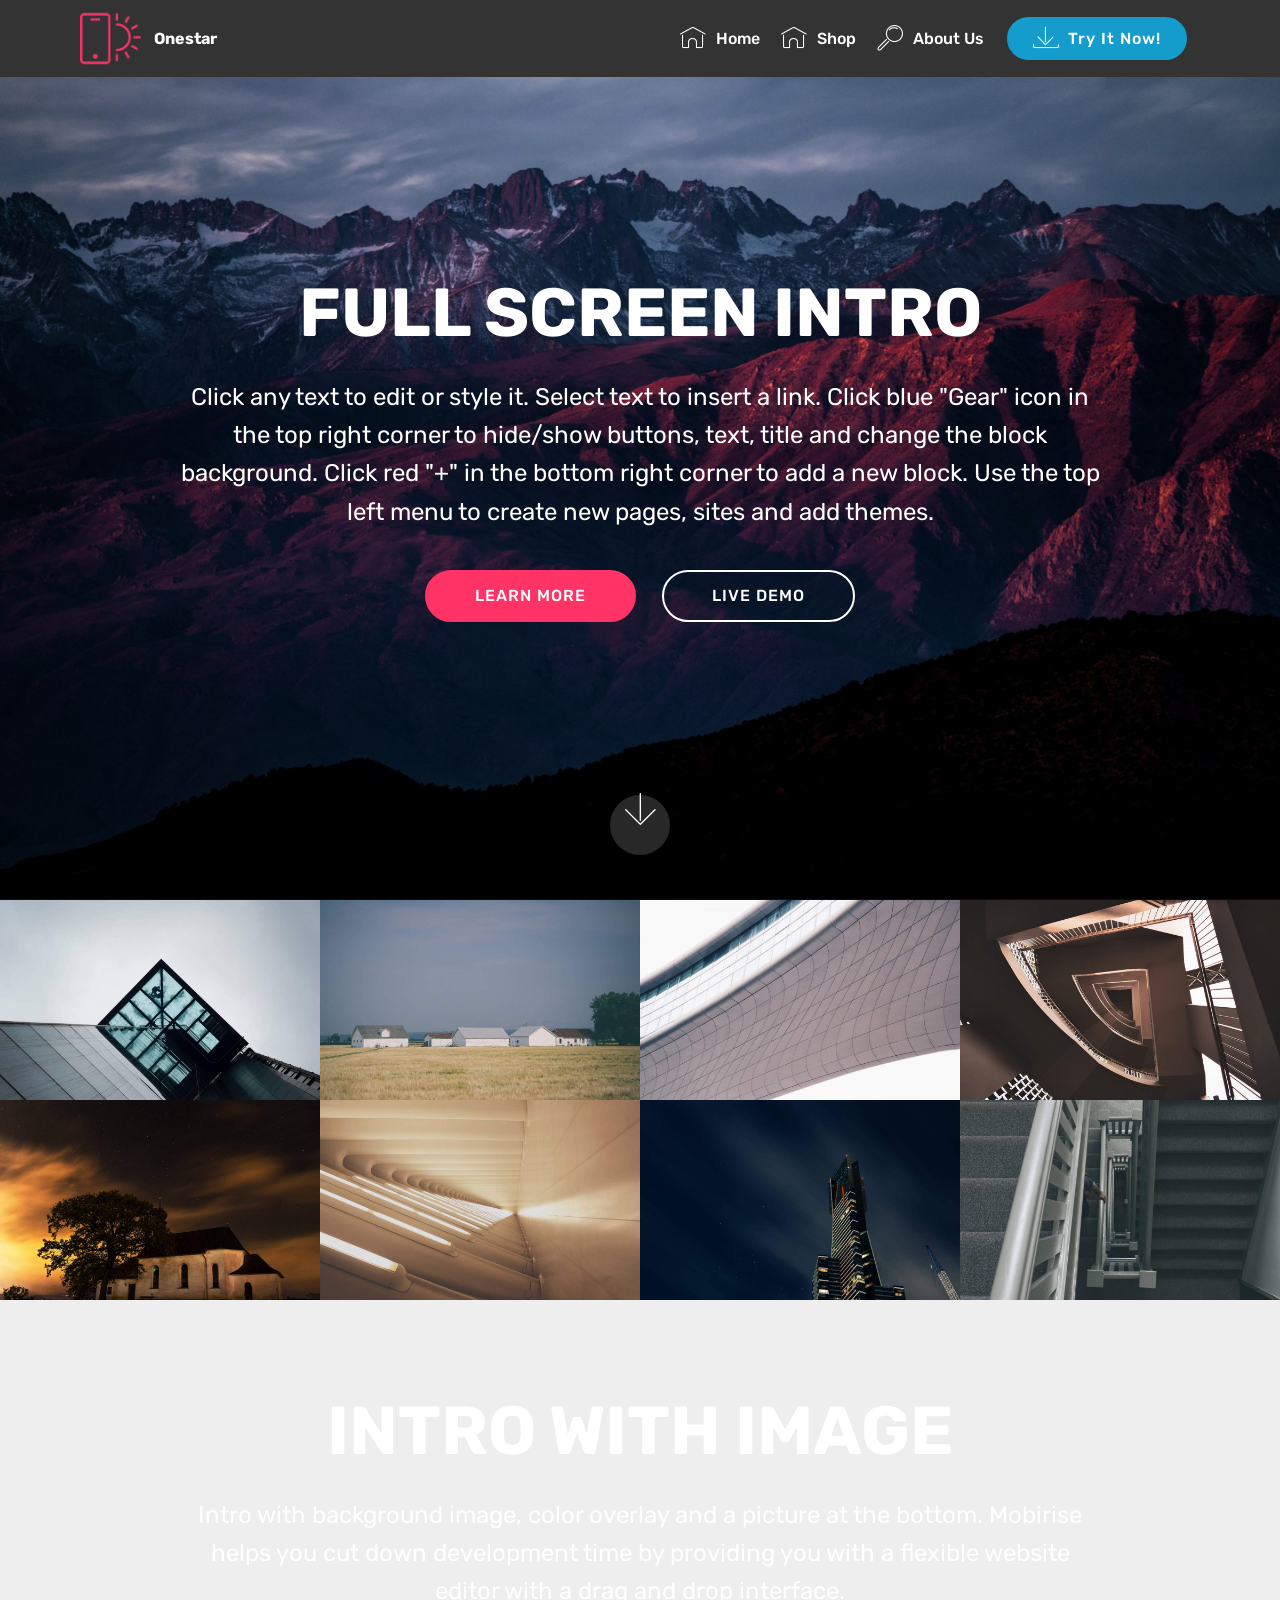
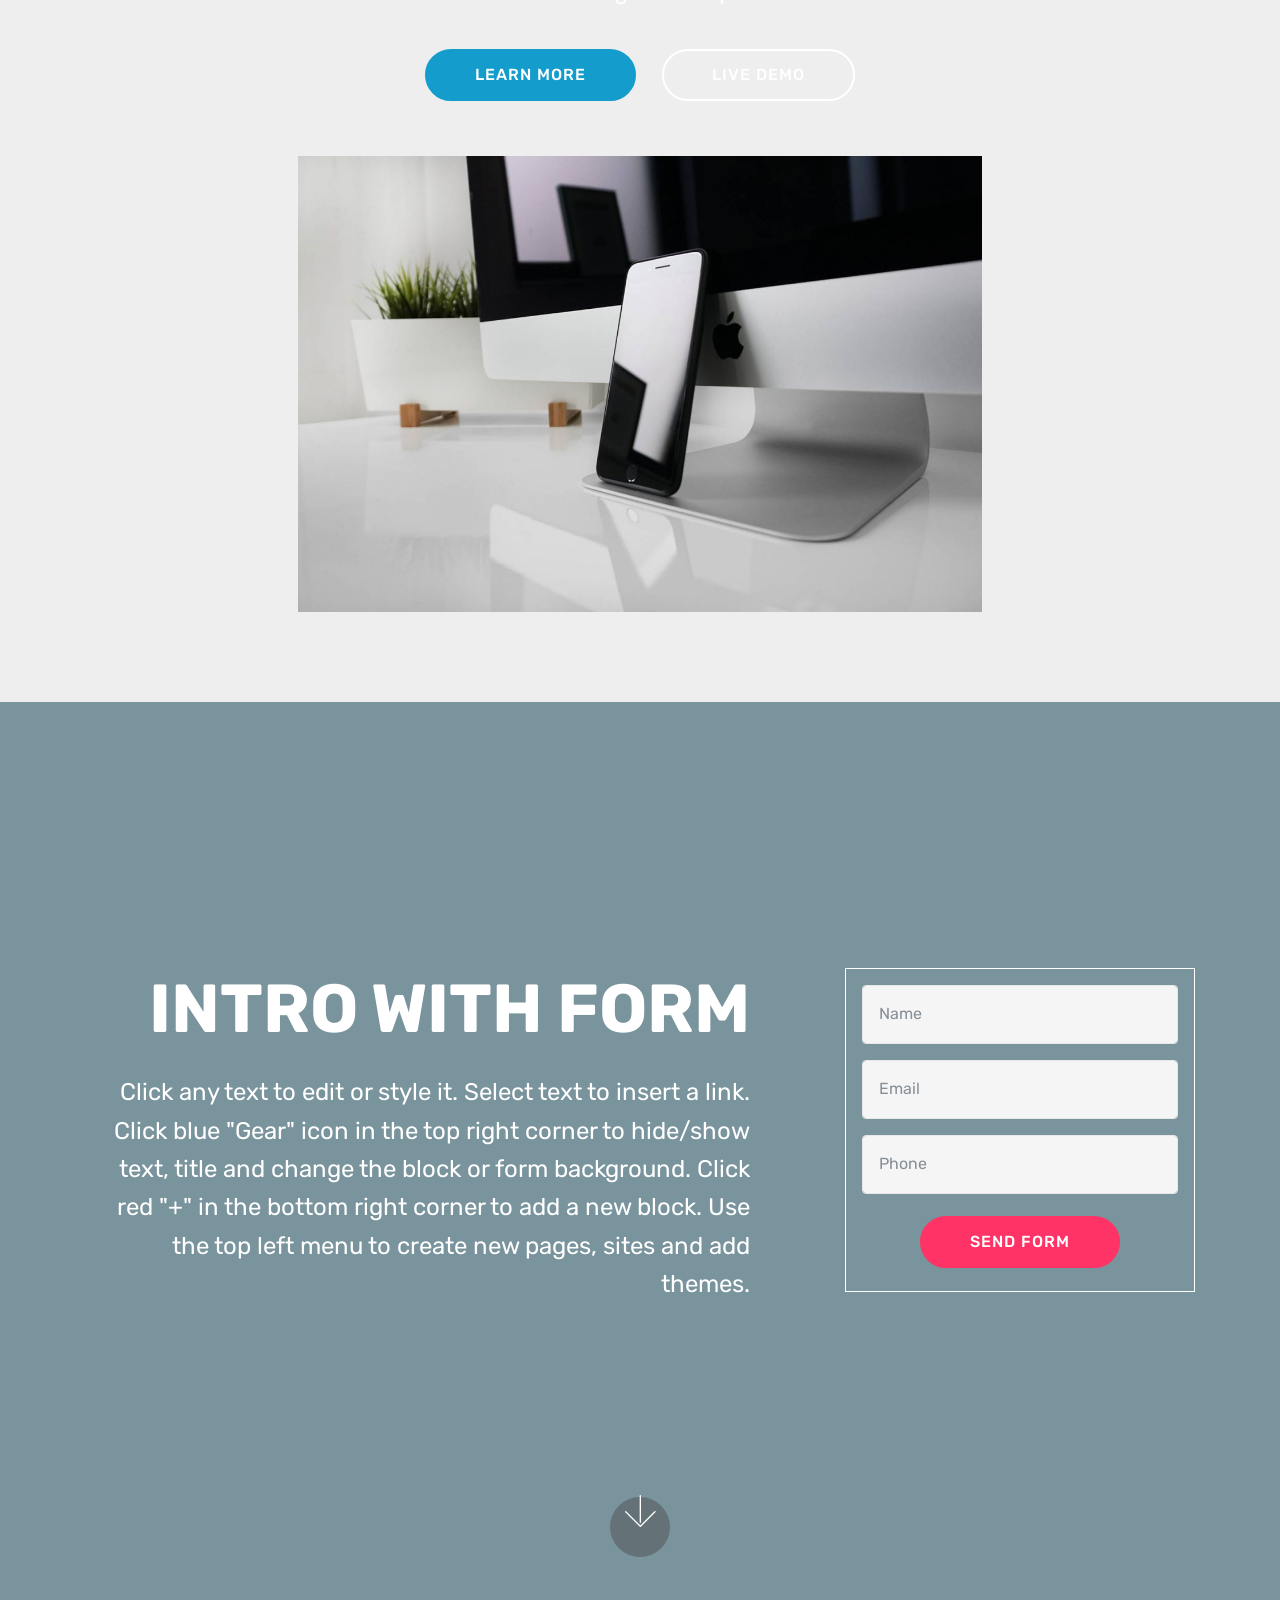
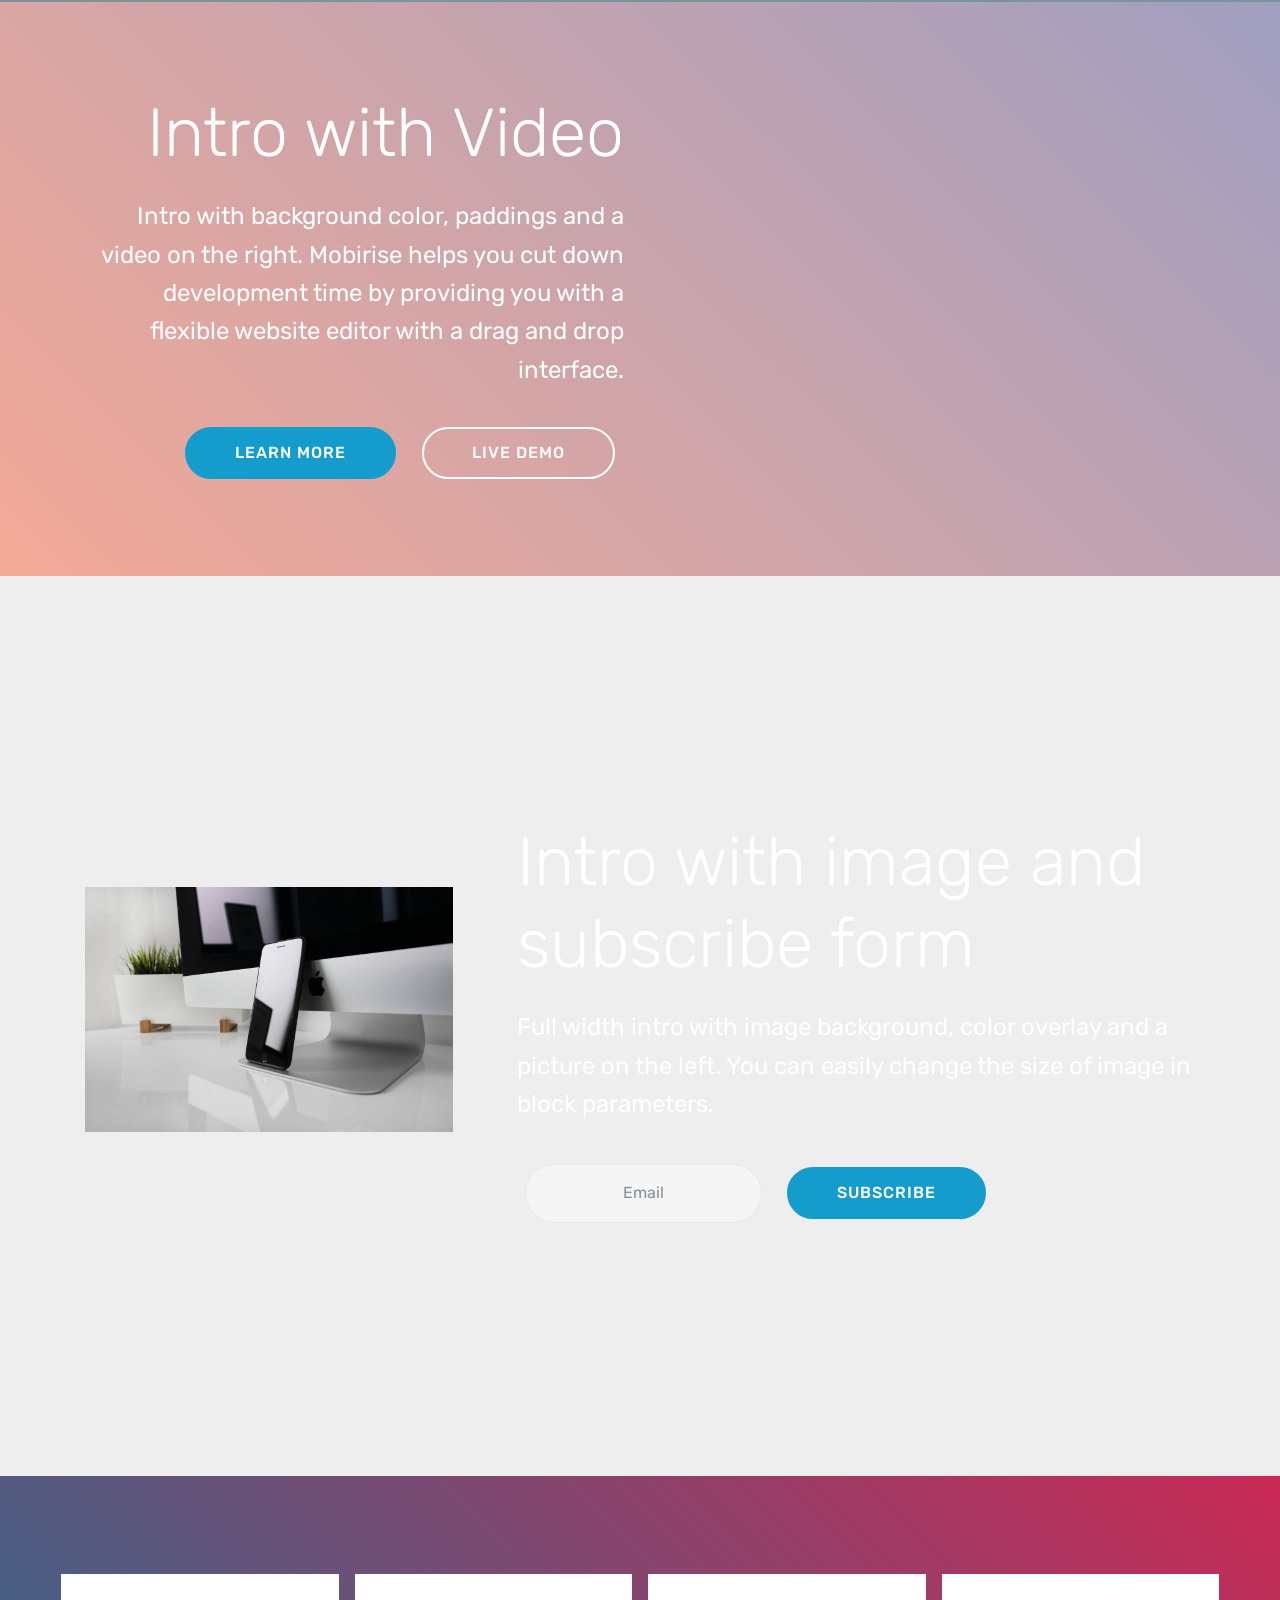
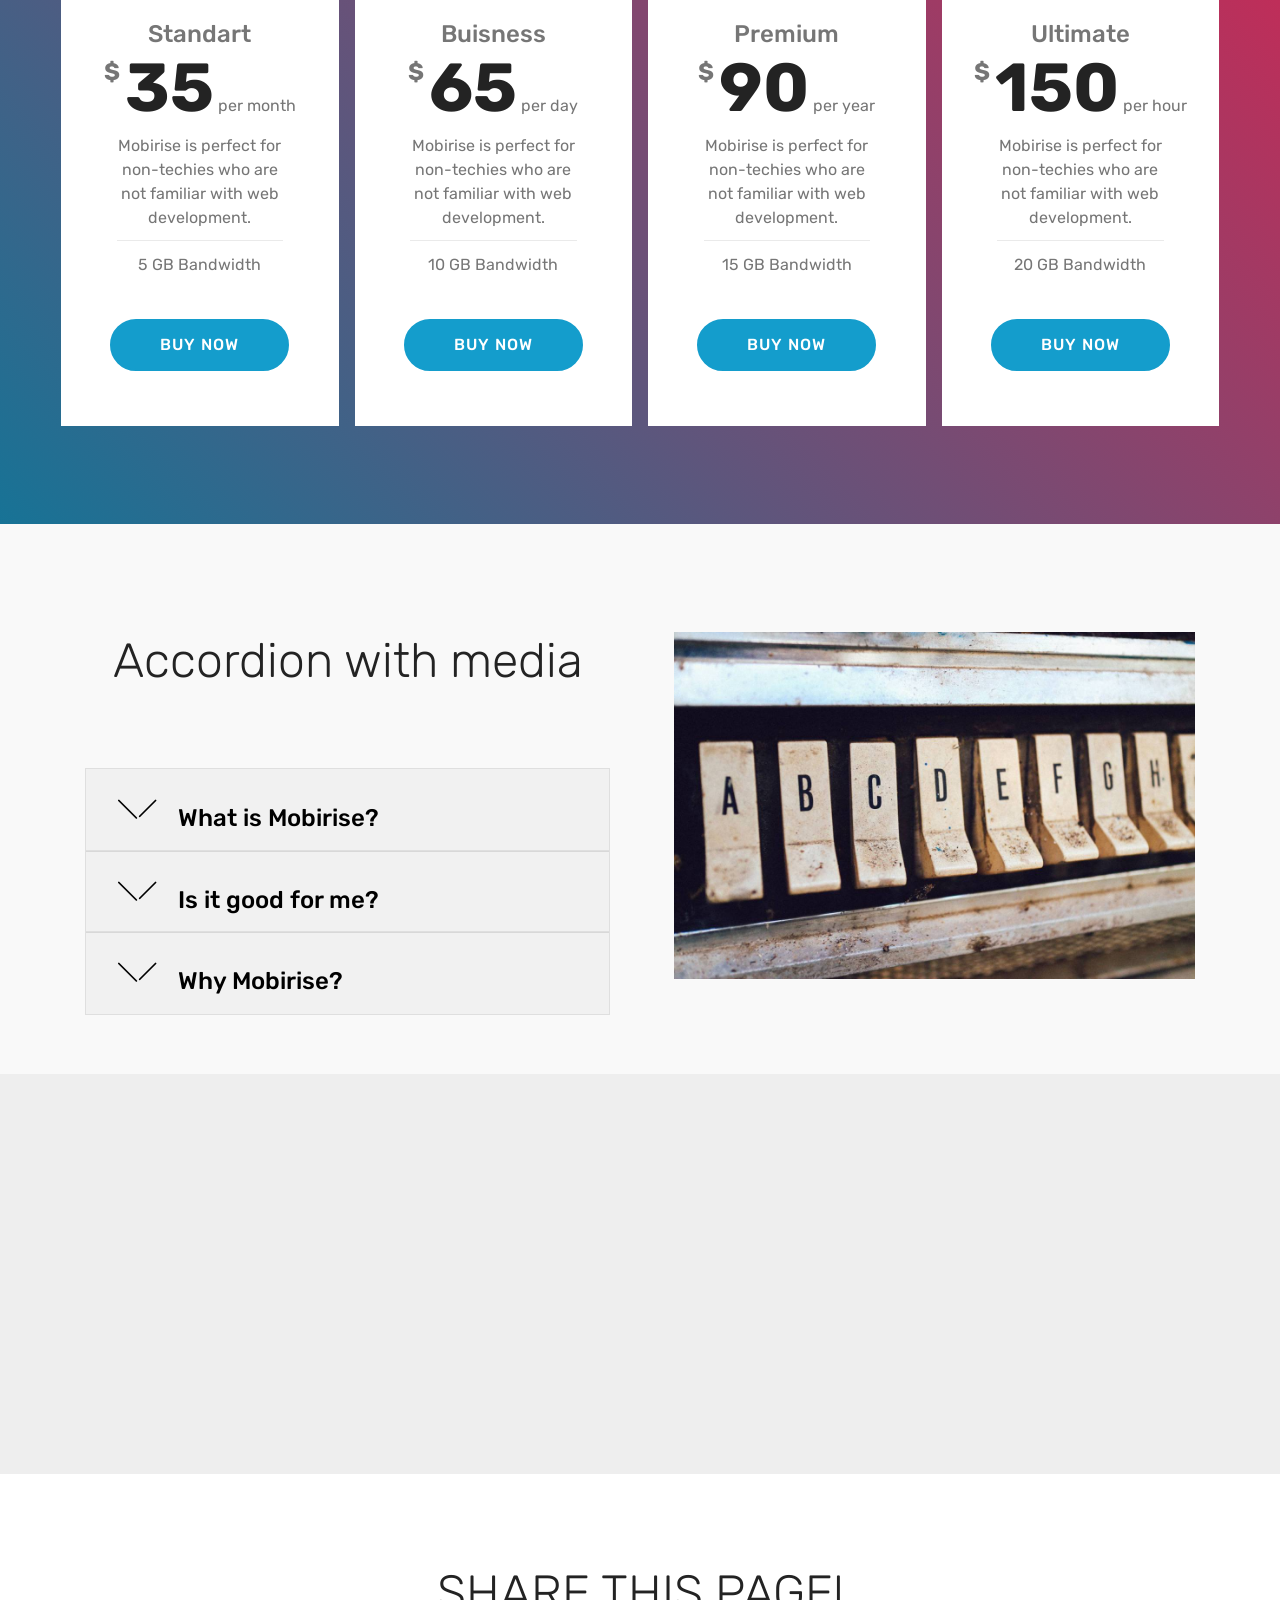
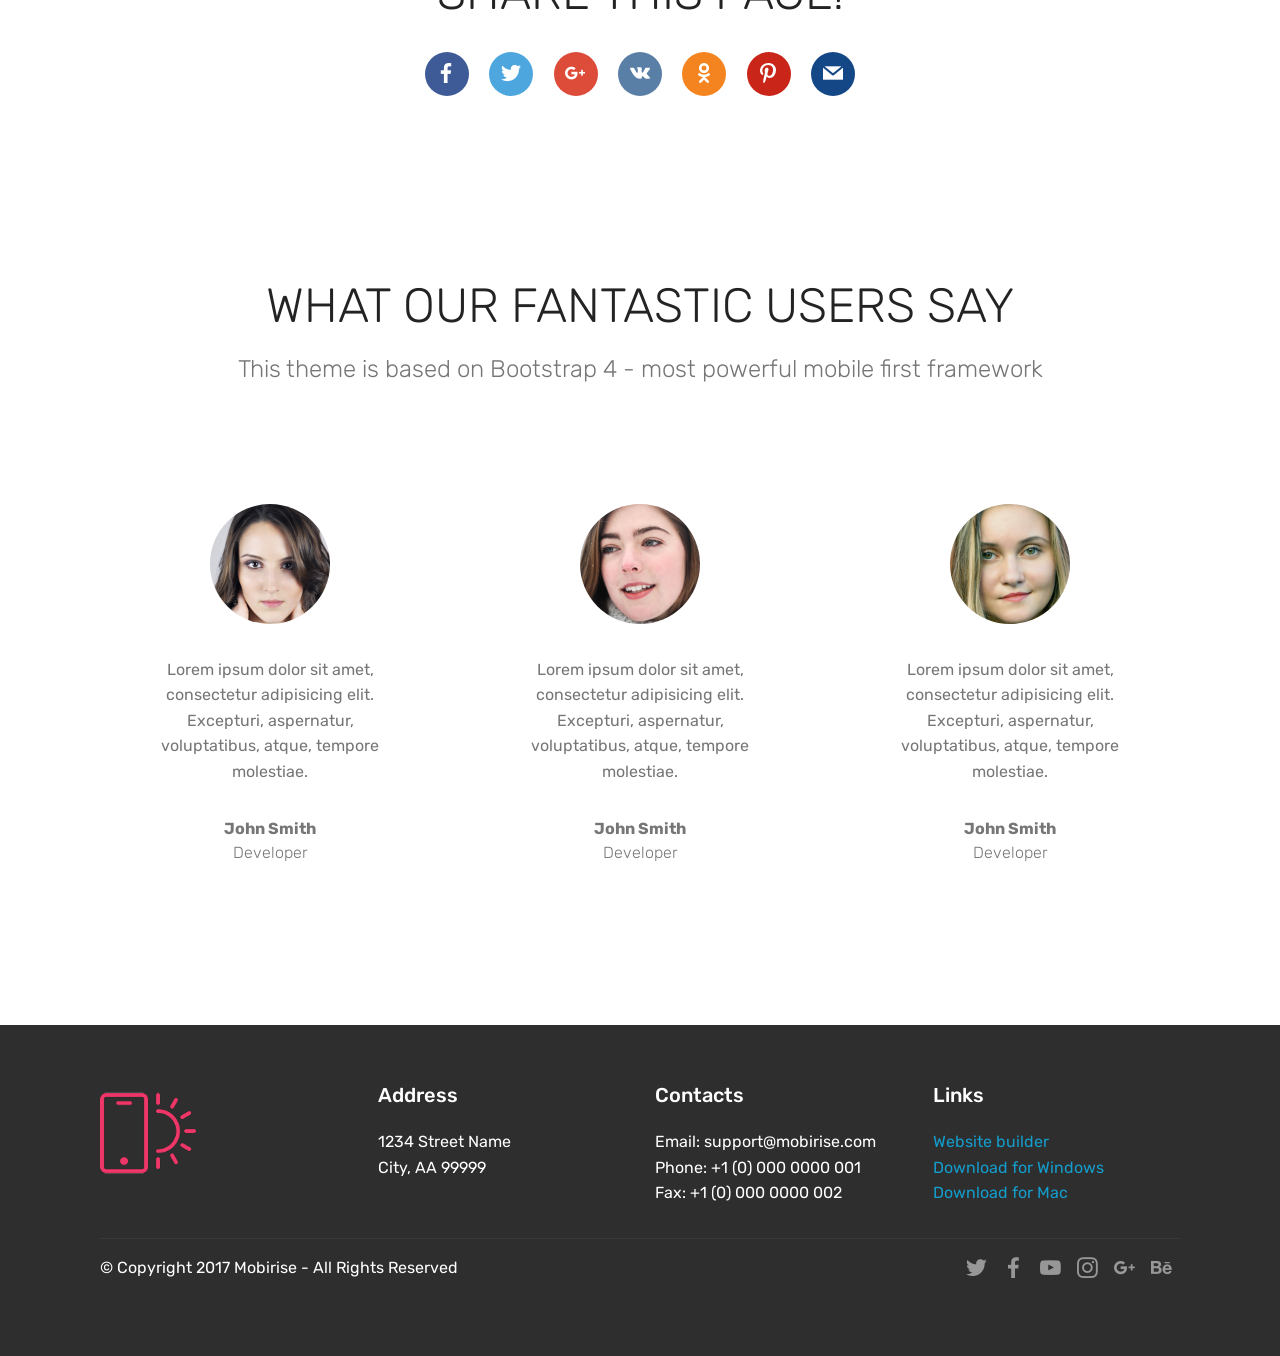
==== commit eabee9bf: "edit title" ====
--- a/index.html
+++ b/index.html
@@ -46,7 +46,7 @@
                 </span>
                 <span class="navbar-caption-wrap">
                     <a class="navbar-caption text-white display-4" href="https://mobirise.com">
-                        MOBIRISE
+                        Onestar
                     </a>
                 </span>
             </div>
@@ -55,11 +55,11 @@
             <ul class="navbar-nav nav-dropdown" data-app-modern-menu="true"><li class="nav-item">
                     <a class="nav-link link text-white display-4" href="https://mobirise.com">
                         <span class="mbri-home mbr-iconfont mbr-iconfont-btn"></span>
-                        Services
+                        Home
                     </a>
                 </li><li class="nav-item"><a class="nav-link link text-white display-4" href="https://mobirise.com">
                         <span class="mbri-home mbr-iconfont mbr-iconfont-btn"></span>
-                        Services
+                        Shop
                     </a></li>
                 <li class="nav-item">
                     <a class="nav-link link text-white display-4" href="https://mobirise.com">
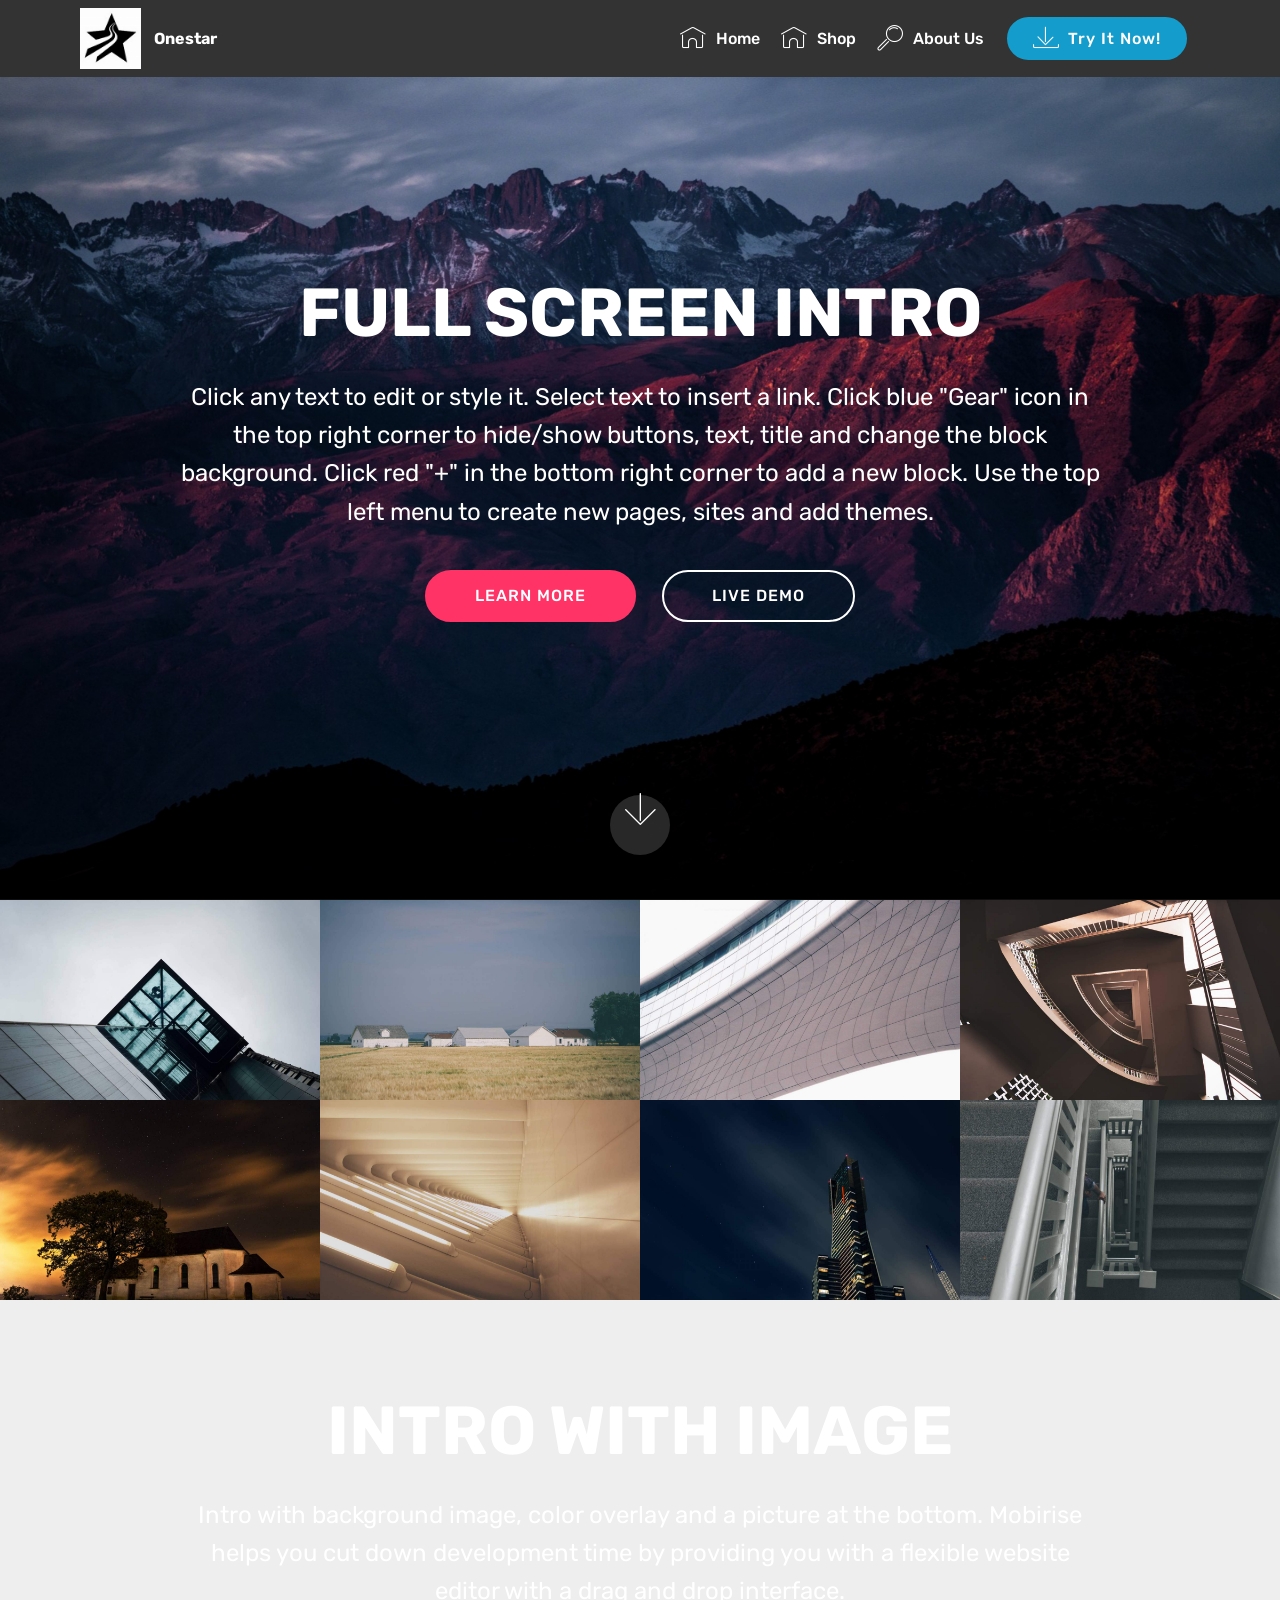
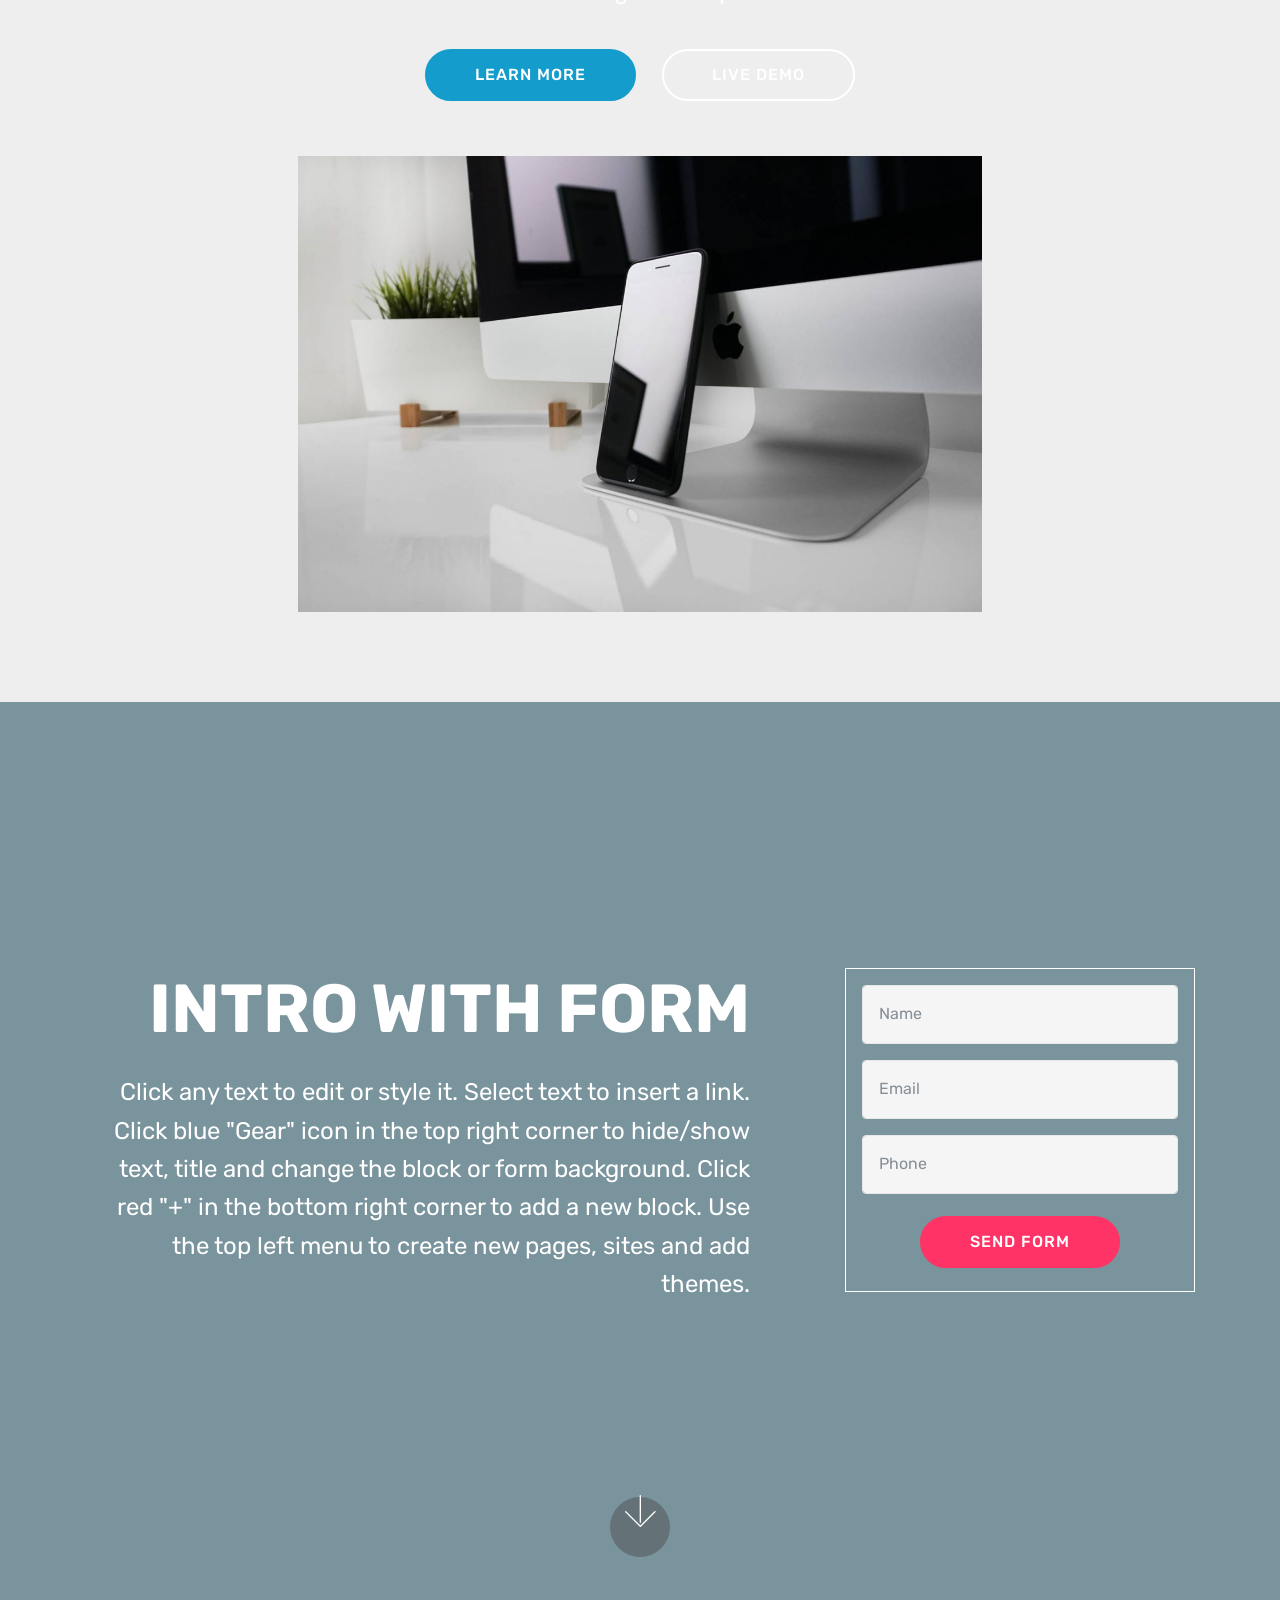
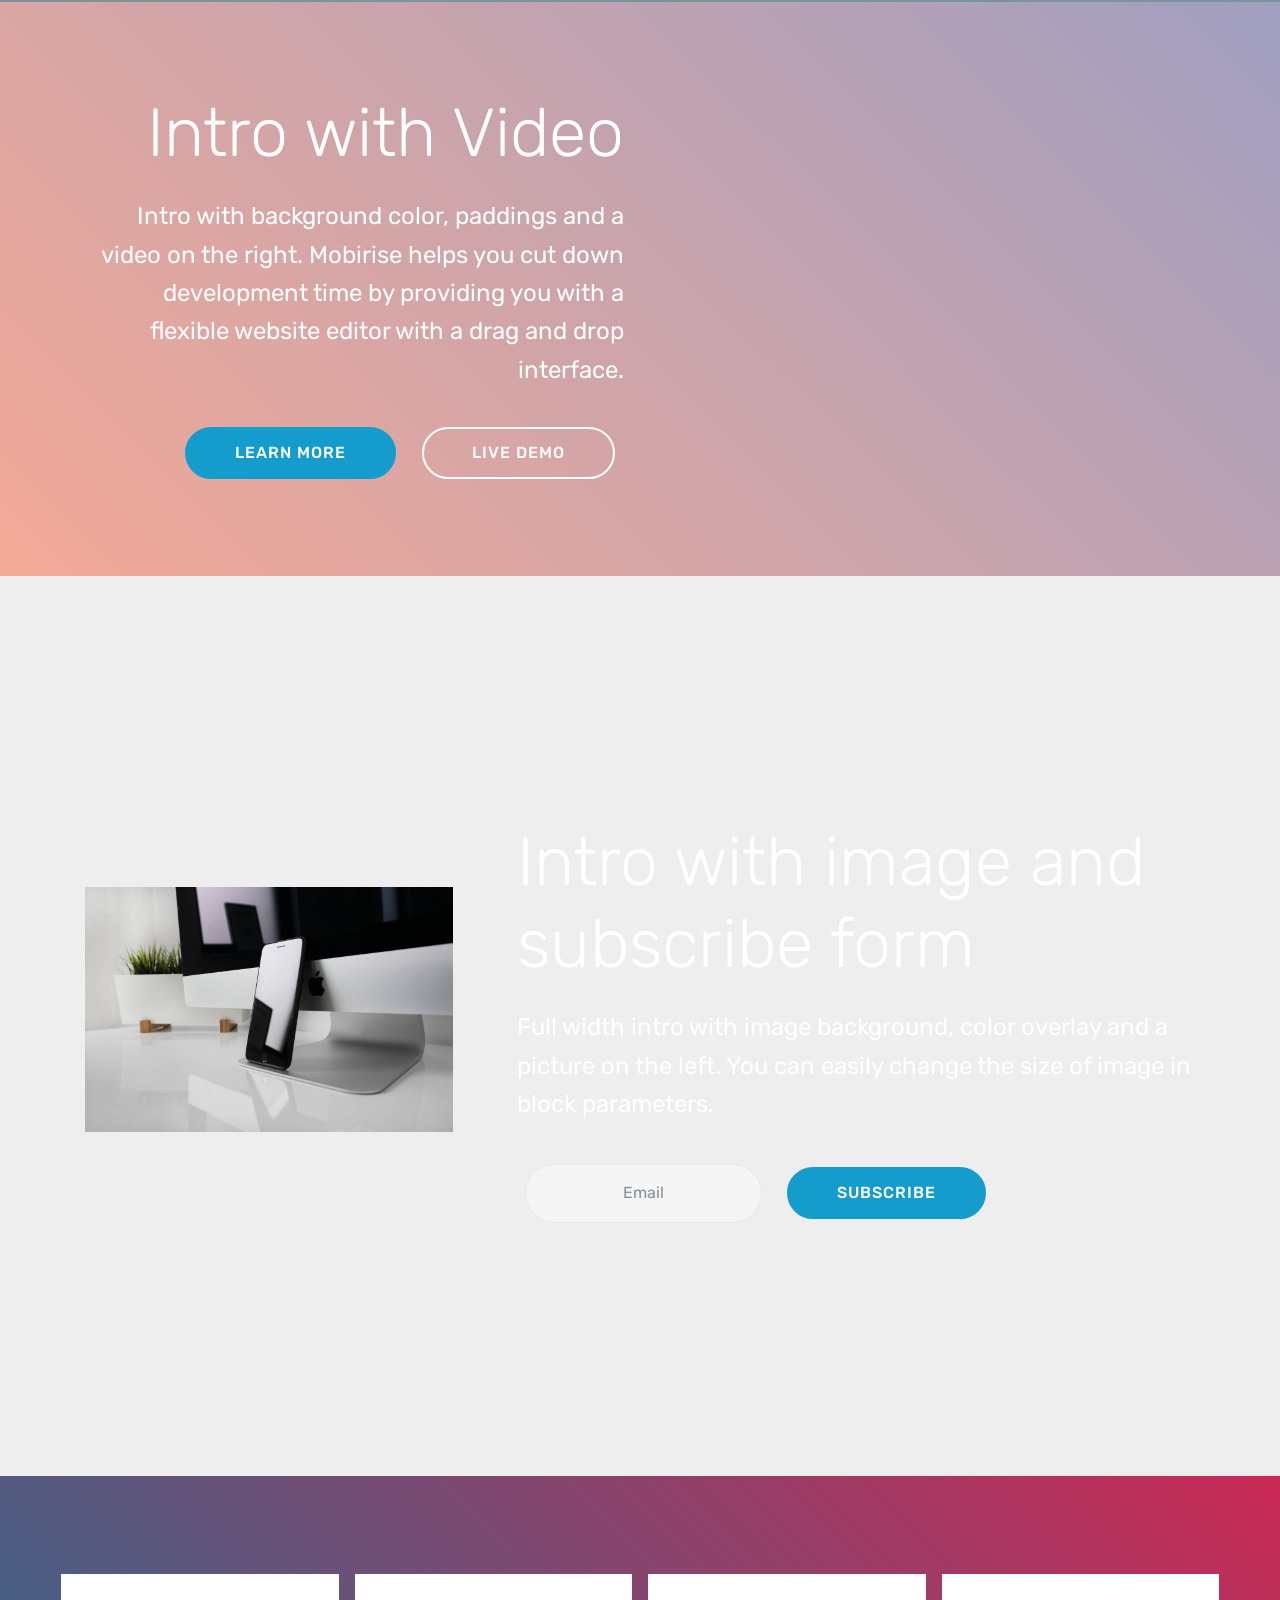
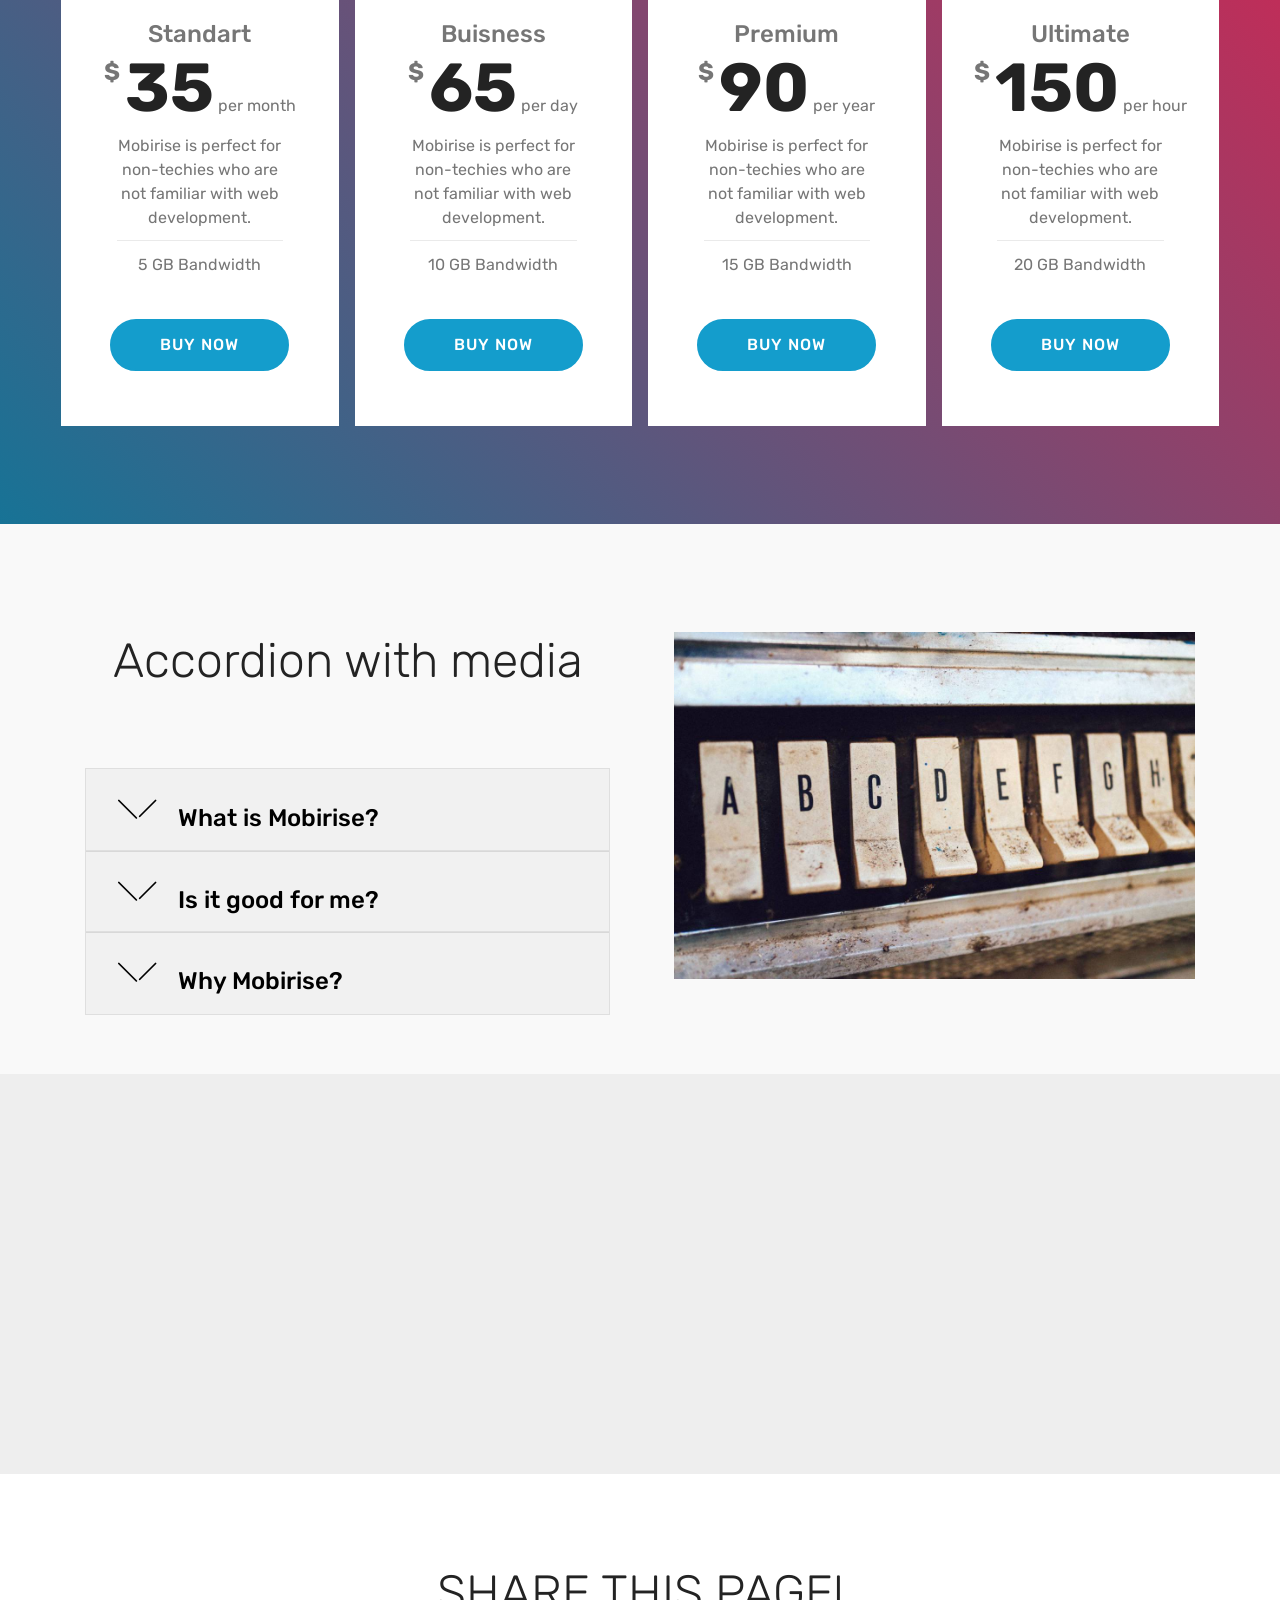
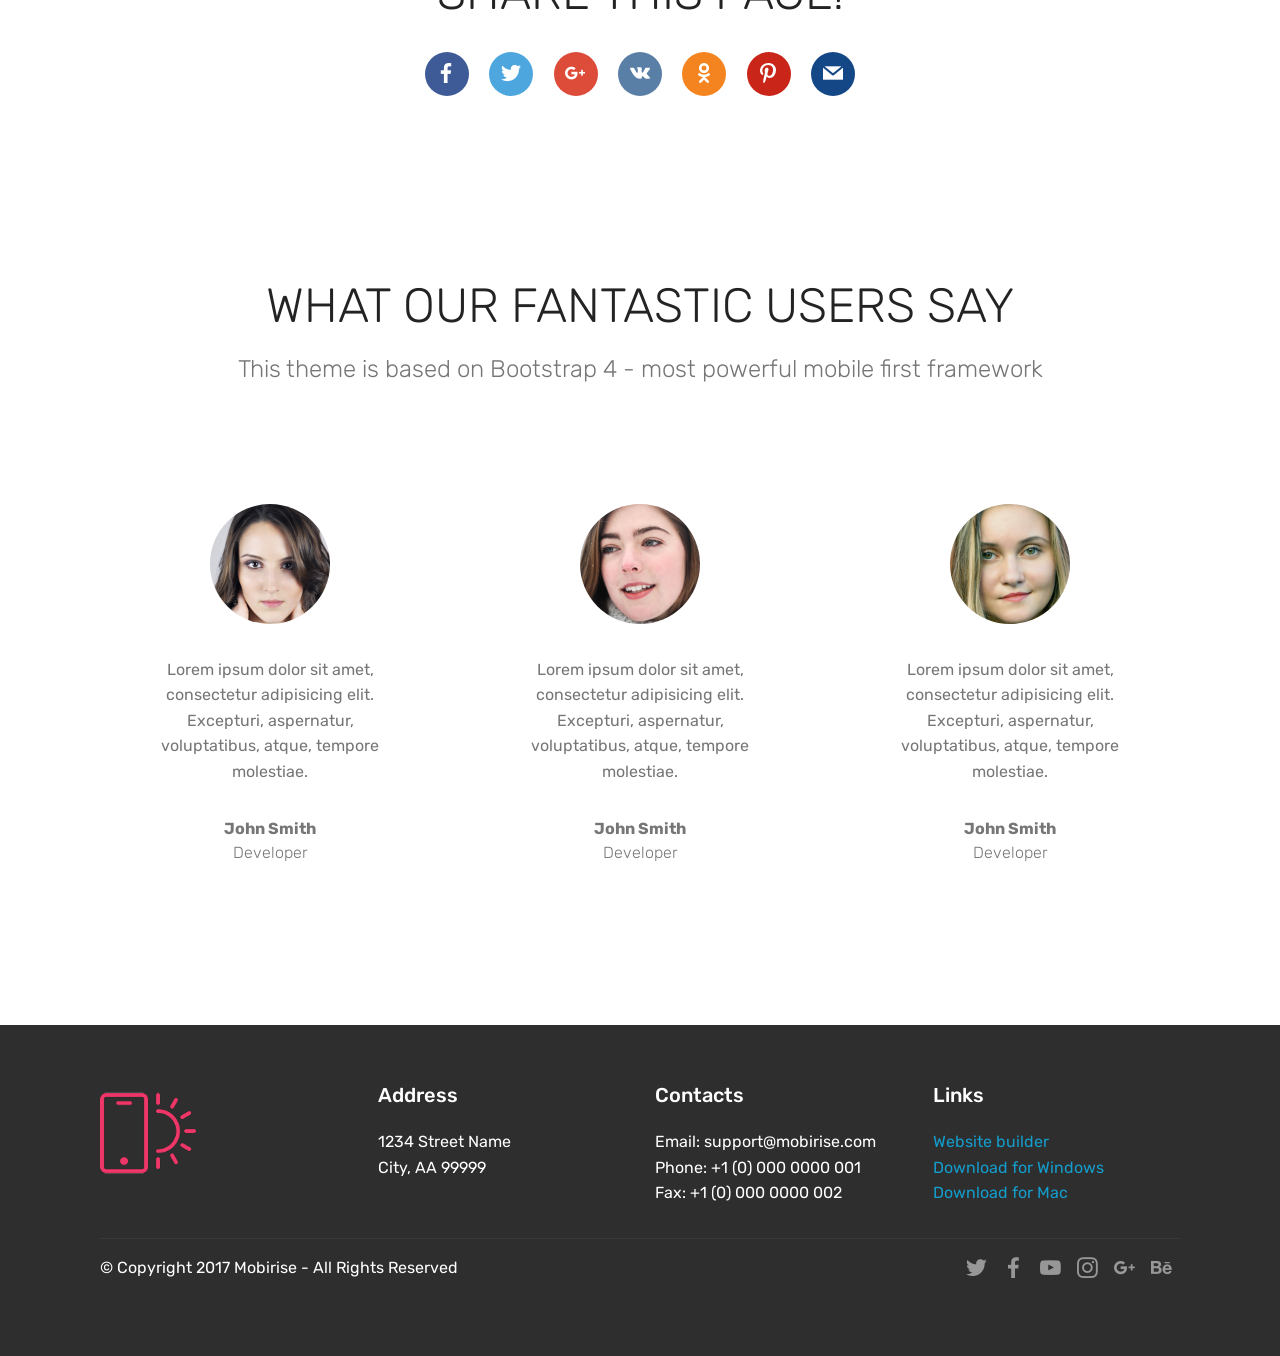
==== commit f5c87cff: "logo change" ====
--- a/index.html
+++ b/index.html
@@ -6,7 +6,7 @@
   <meta http-equiv="X-UA-Compatible" content="IE=edge">
   <meta name="generator" content="Mobirise v4.4.0, mobirise.com">
   <meta name="viewport" content="width=device-width, initial-scale=1">
-  <link rel="shortcut icon" href="assets/images/logo2.png" type="image/x-icon">
+  <link rel="shortcut icon" href="assets/images/star.jpg" type="image/x-icon">
   <meta name="description" content="">
   <title>Home</title>
   <link rel="stylesheet" href="assets/web/assets/mobirise-icons/mobirise-icons.css">
@@ -41,7 +41,7 @@
             <div class="navbar-brand">
                 <span class="navbar-logo">
                     <a href="https://mobirise.com">
-                         <img src="assets/images/logo2.png" alt="Onestar" title="Onestar" media-simple="true" style="height: 3.8rem;">
+                         <img src="assets/images/star.jpg" alt="Onestar" title="Onestar" media-simple="true" style="height: 3.8rem;">
                     </a>
                 </span>
                 <span class="navbar-caption-wrap">
